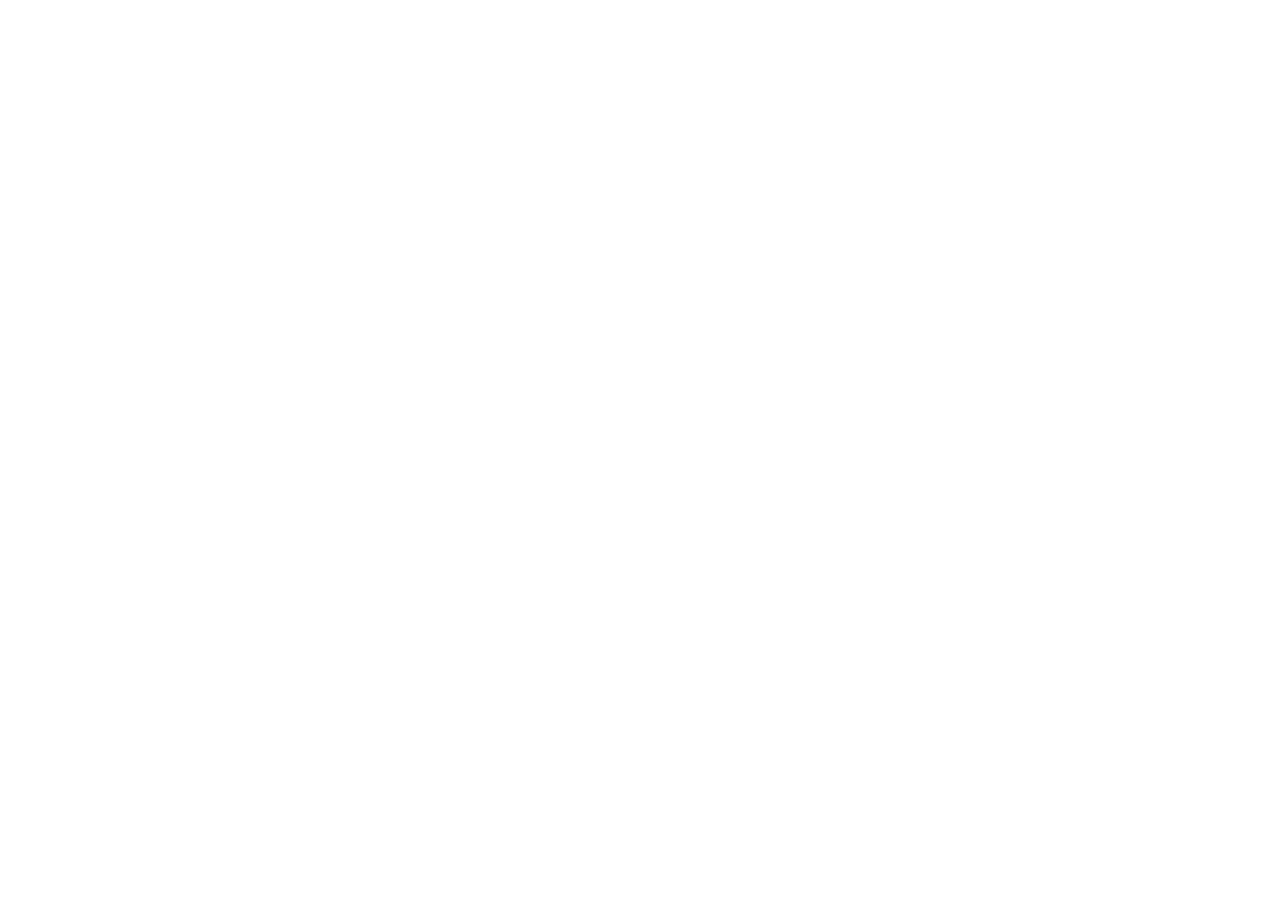
==== index.html @ 241d7fac "version 3" ====
<!DOCTYPE html>
<html lang="es">
<head>
    <meta charset="UTF-8">
    <meta name="viewport" content="width=device-width, initial-scale=1.0">
    <title>PreEntrega 3 Perez Nicolas</title>
</head>
<body>
    
</body>
</html>
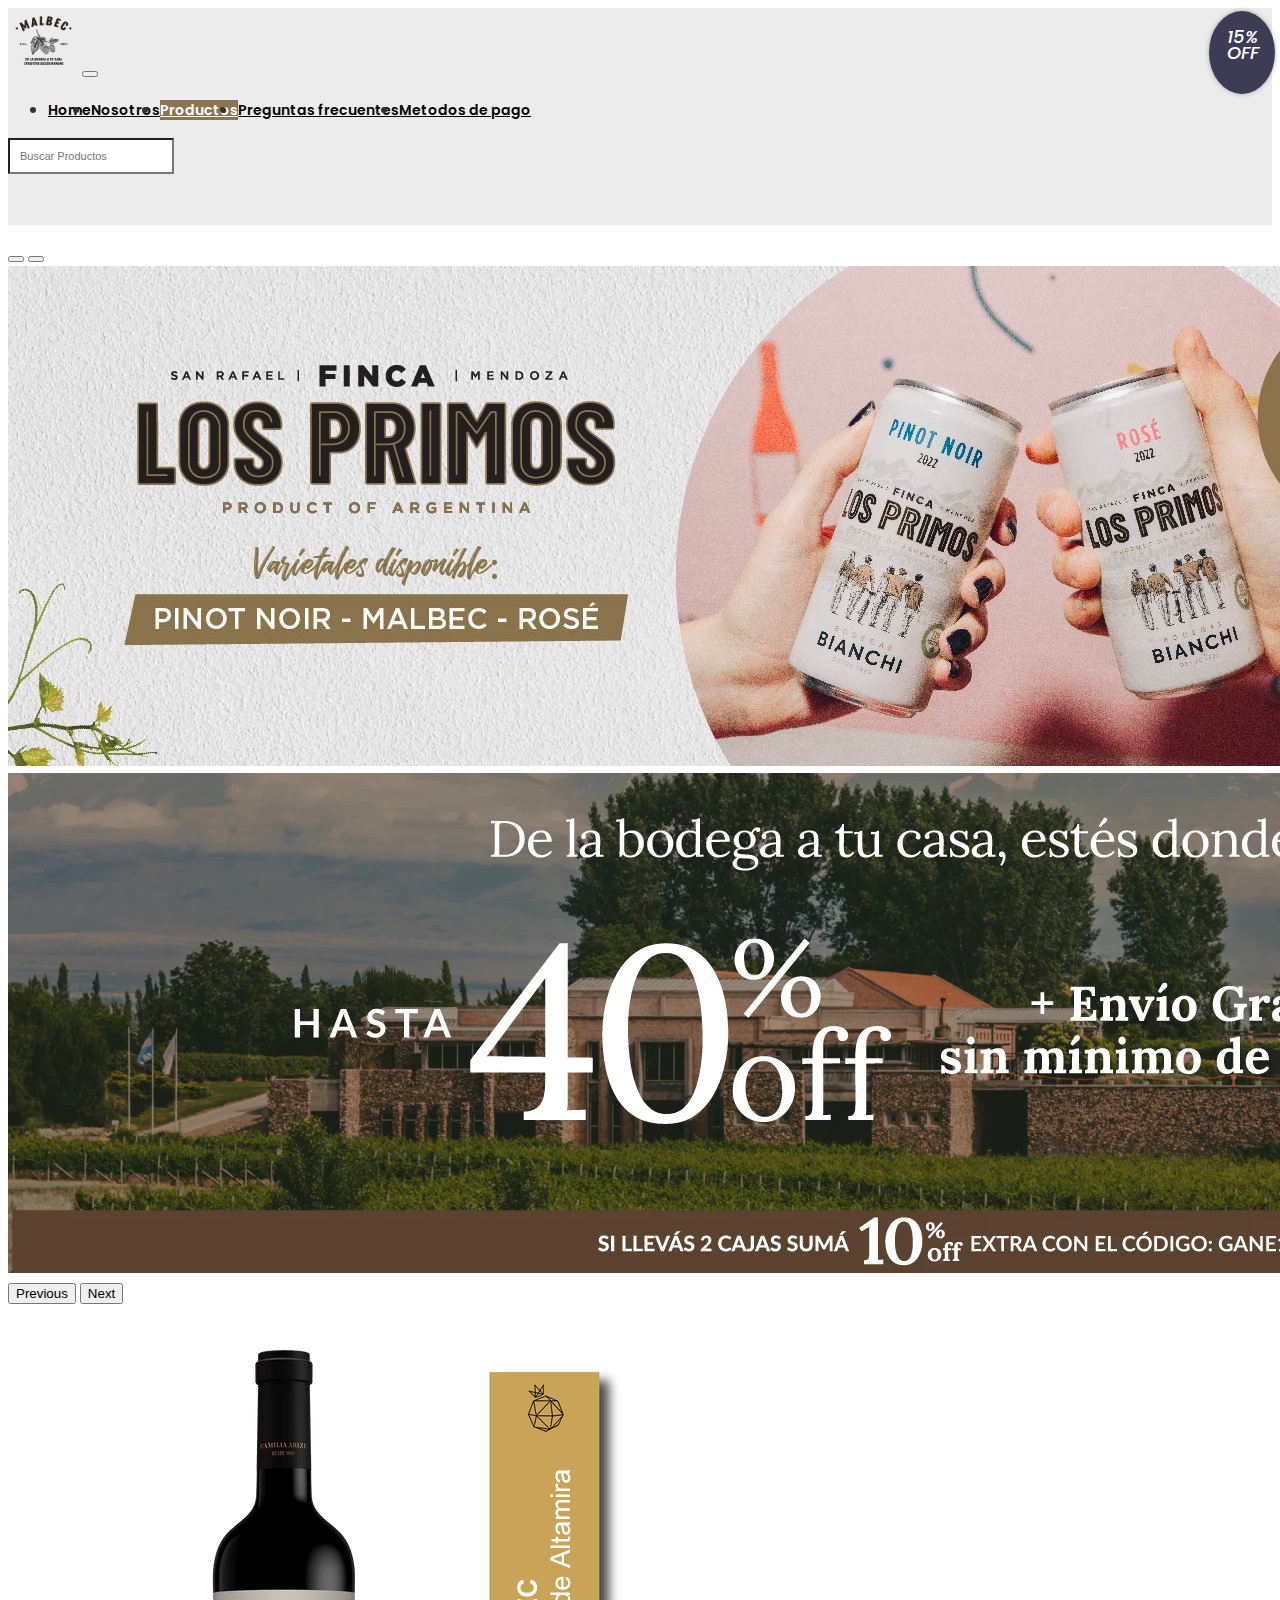
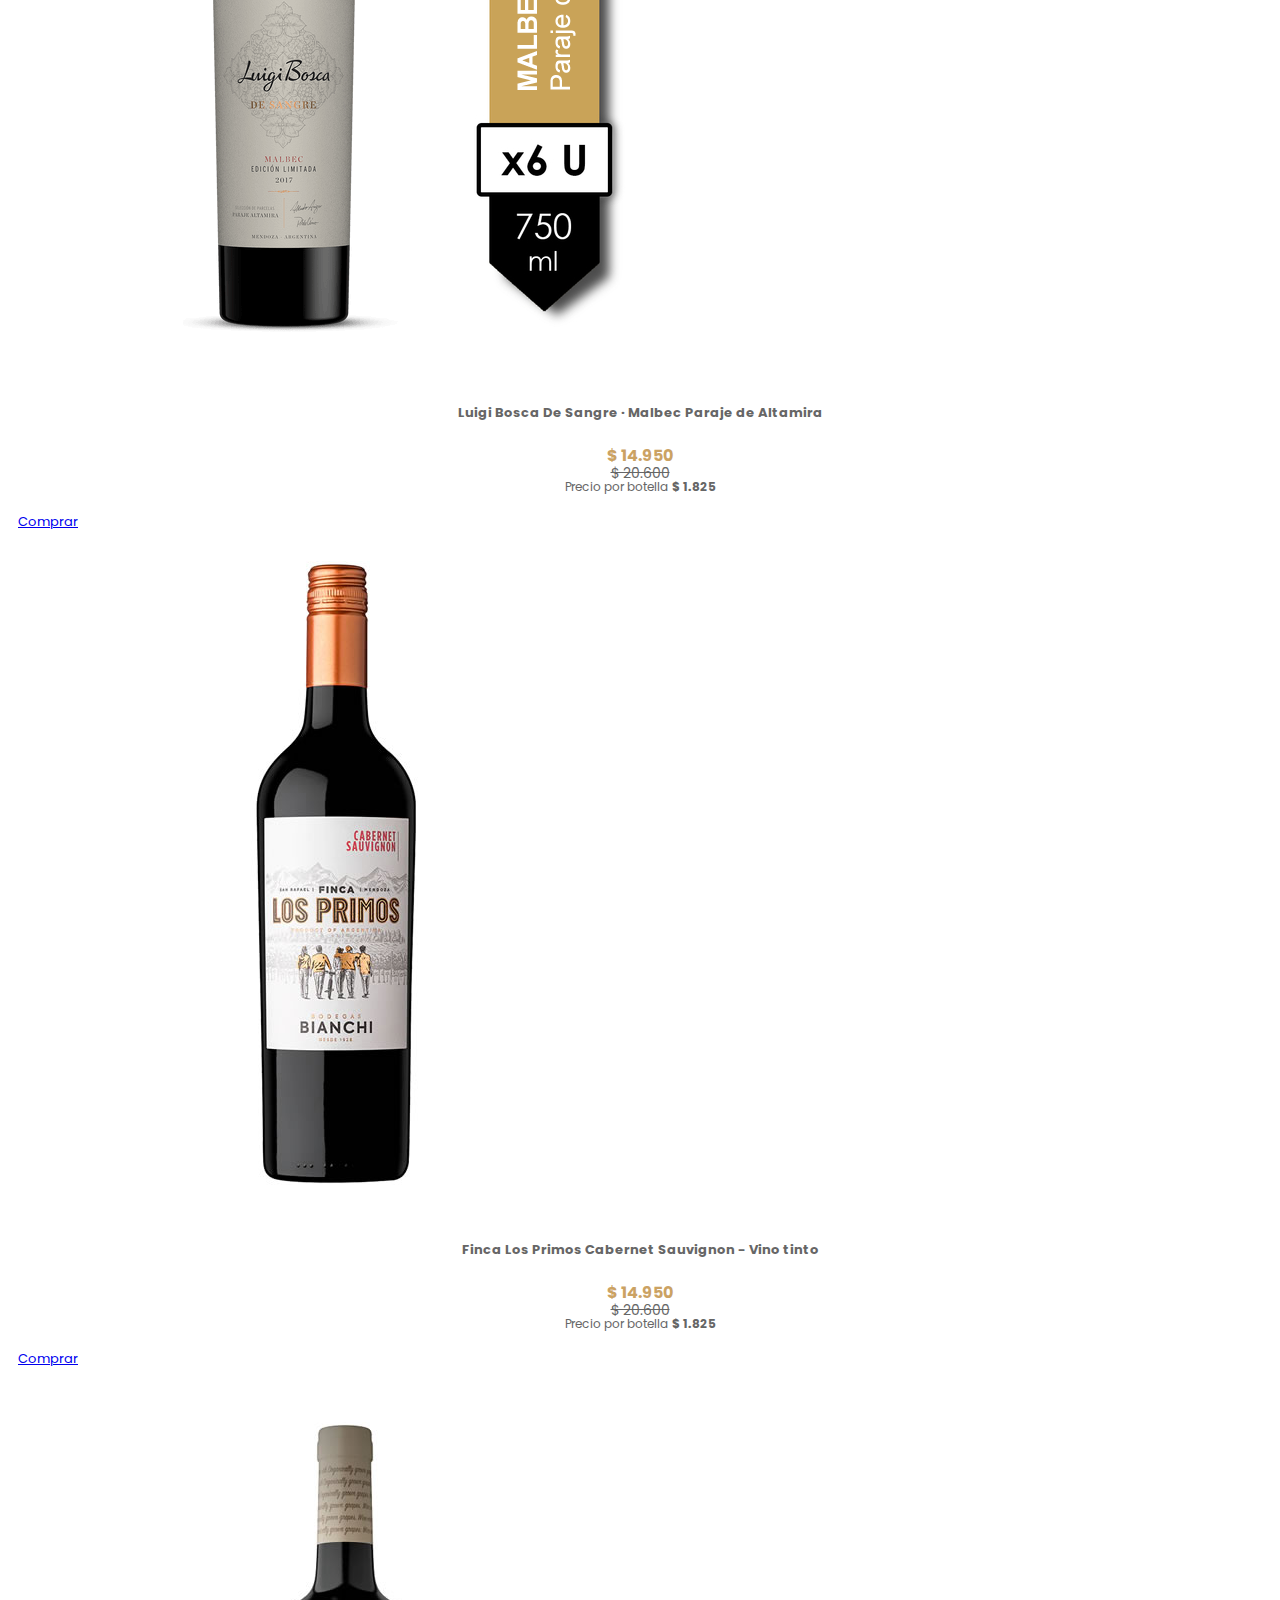
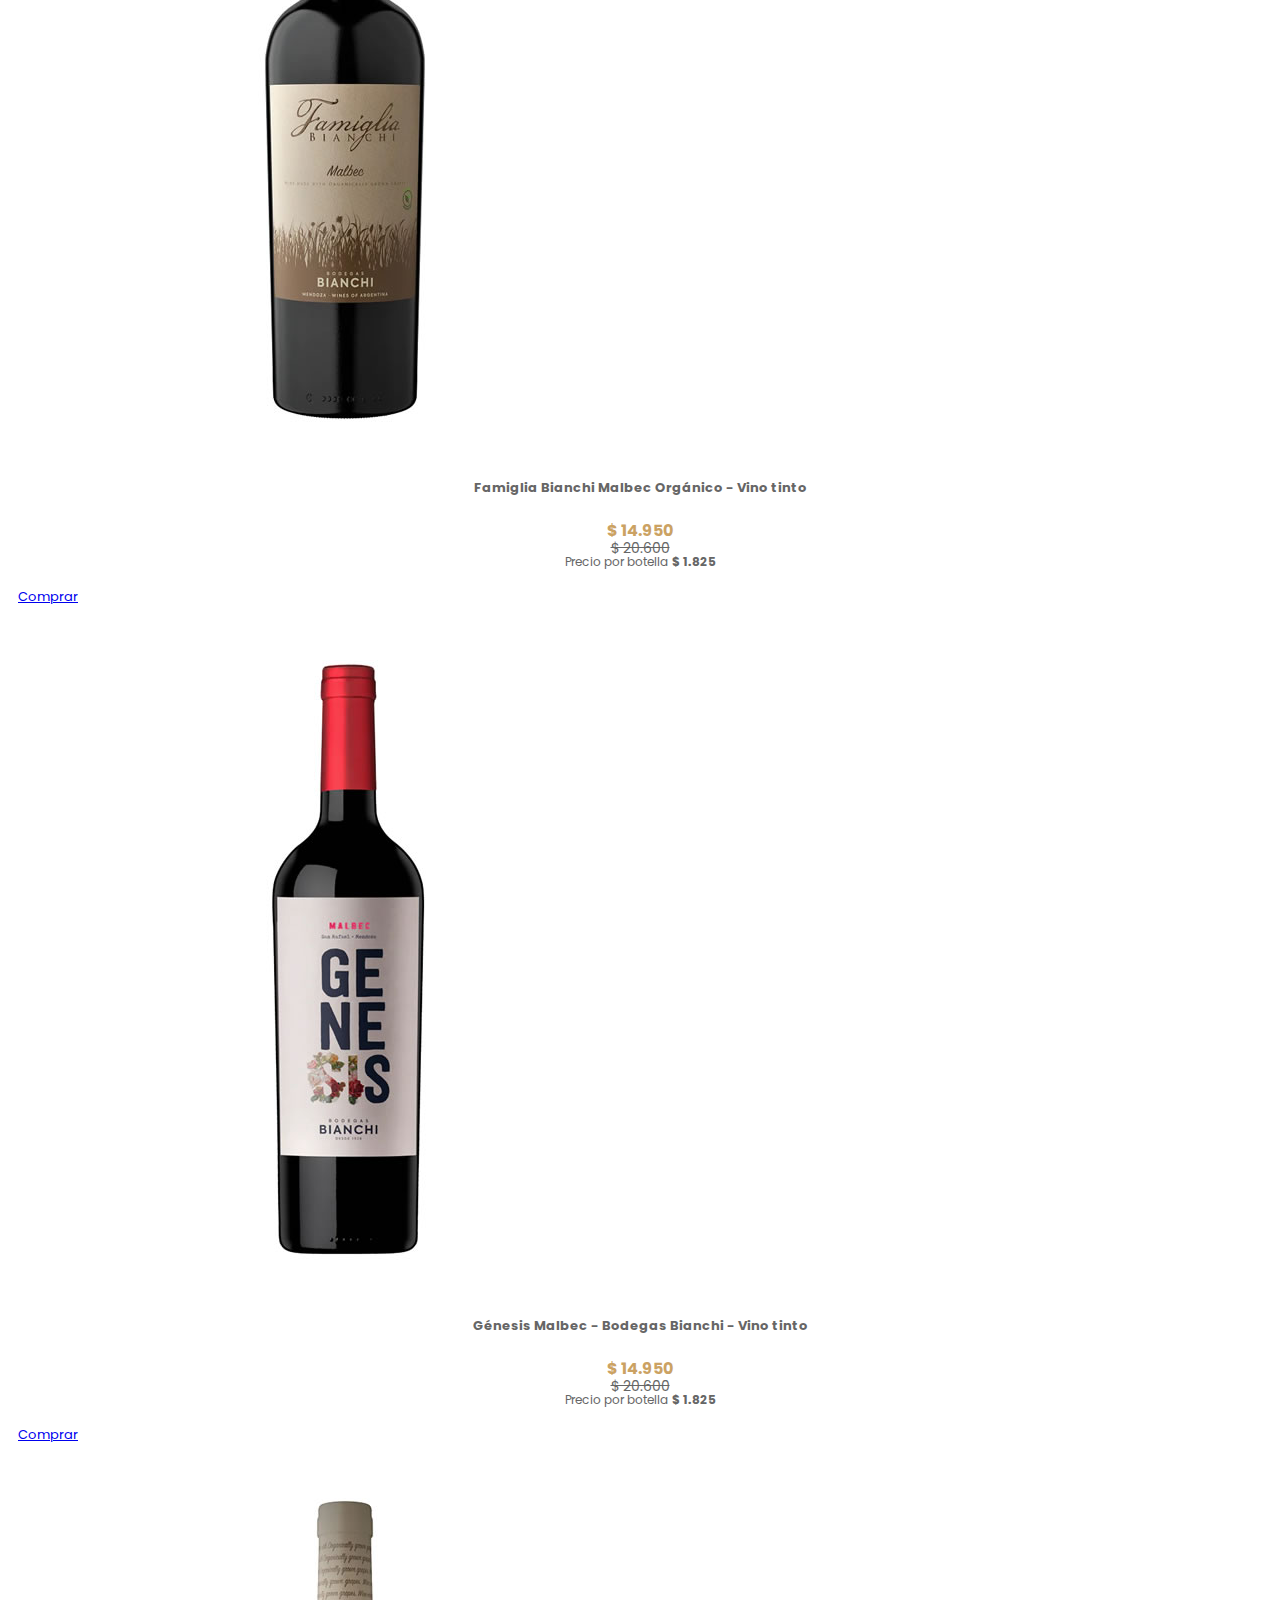
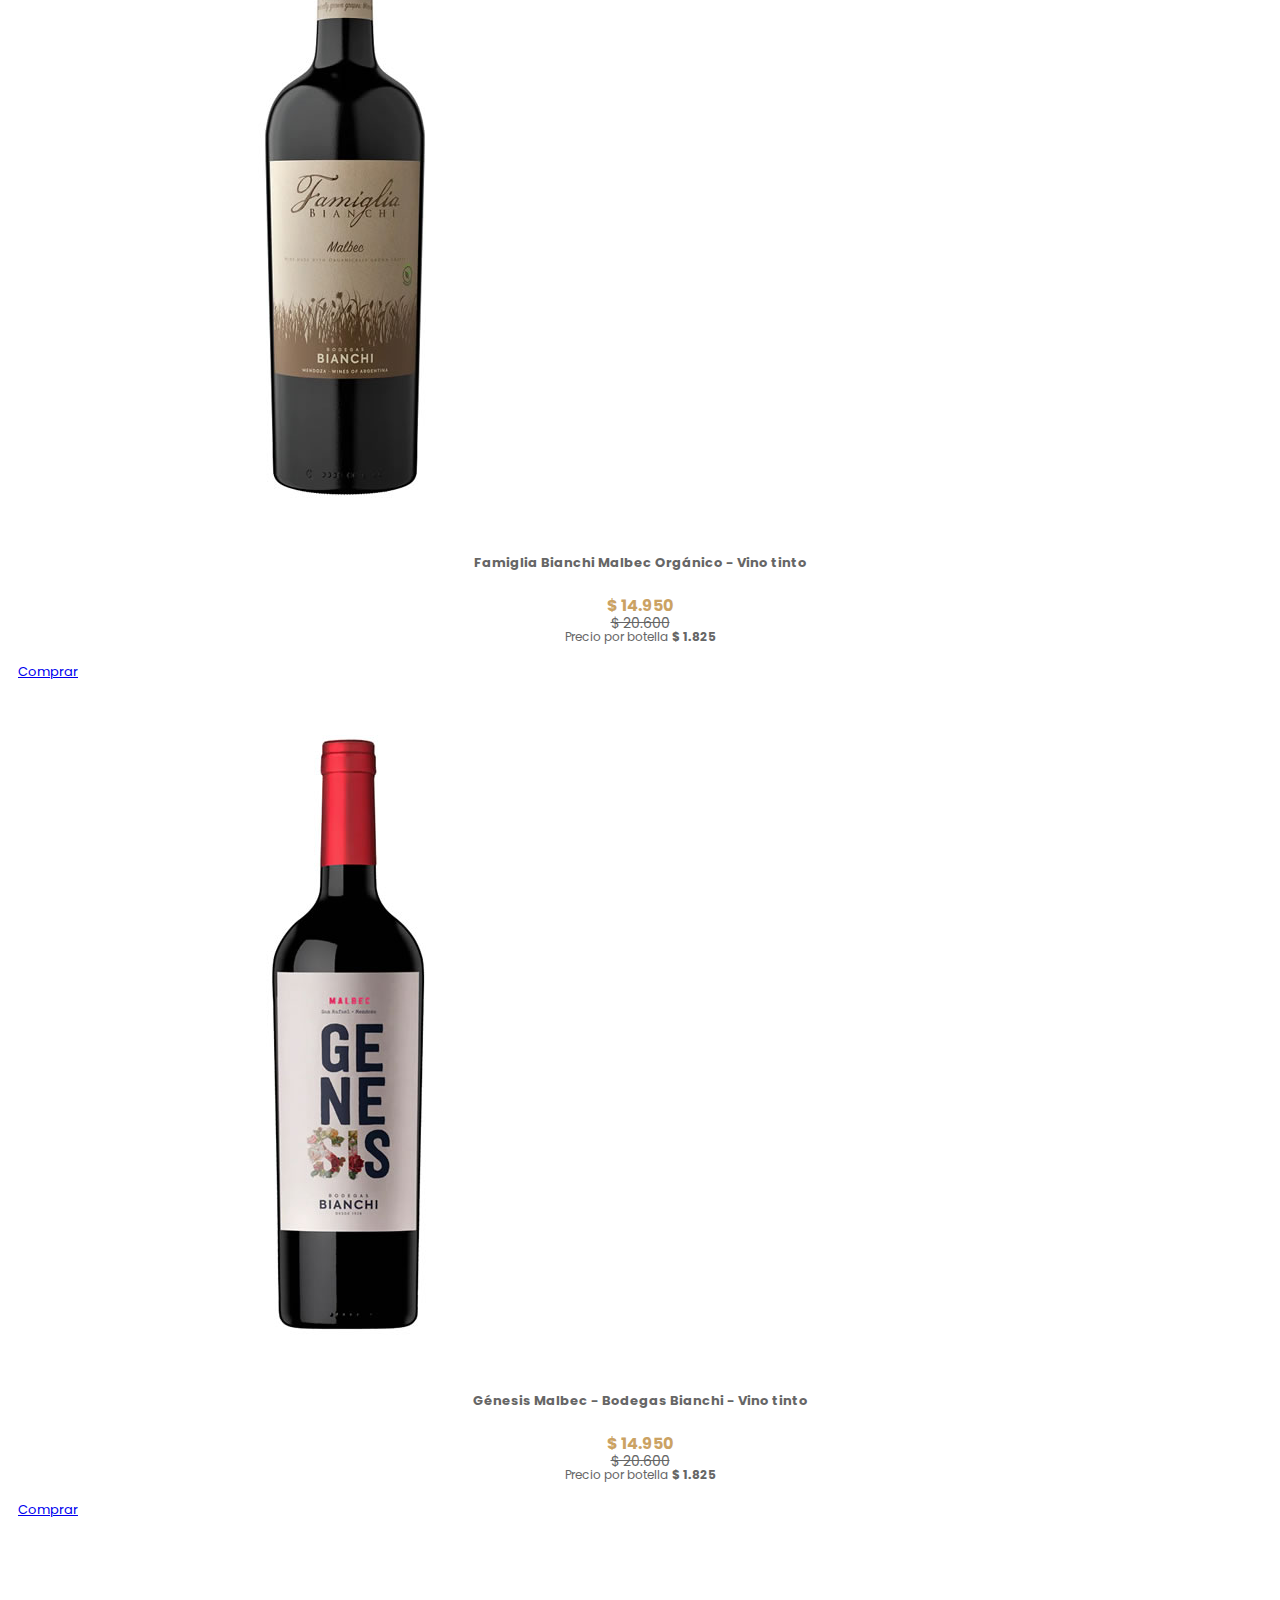
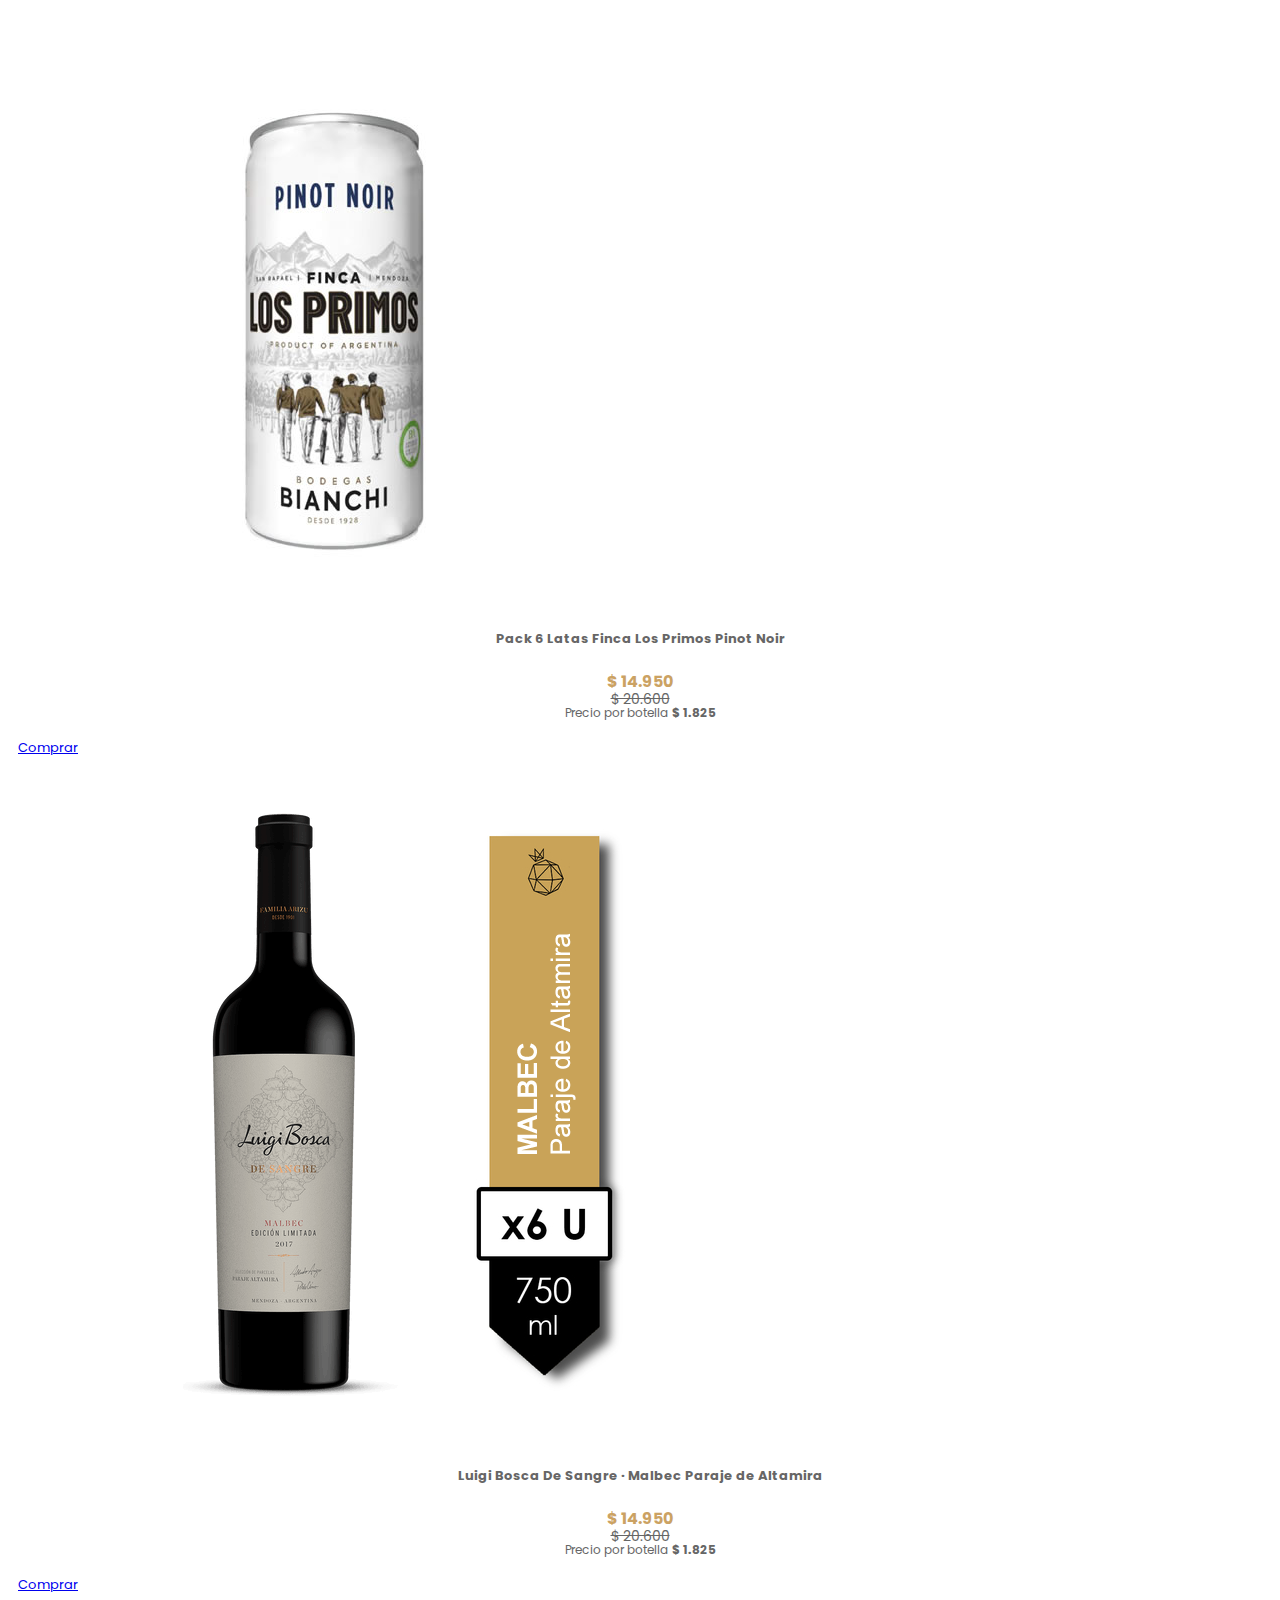
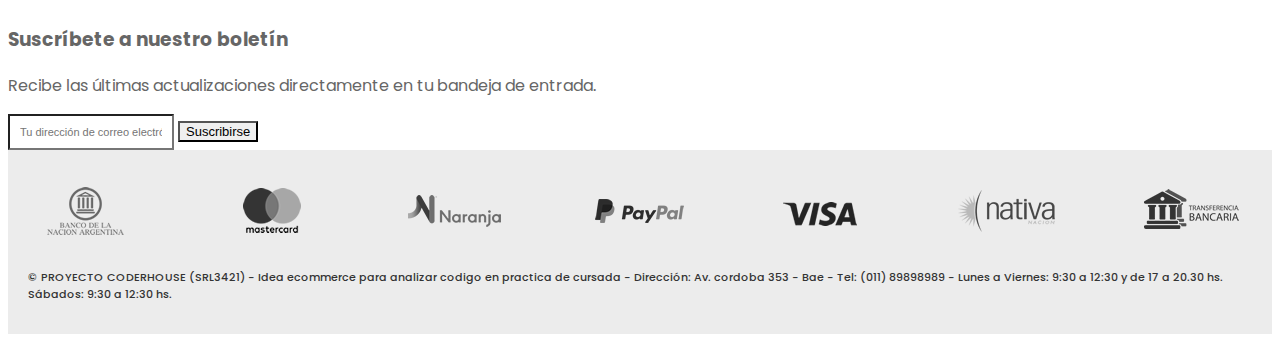
==== commit 380ff03a: "Mejoras en home y single producto" ====
--- a/index.html
+++ b/index.html
@@ -3,9 +3,258 @@
 <head>
     <meta charset="UTF-8">
     <meta name="viewport" content="width=device-width, initial-scale=1.0">
-    <title>PreEntrega 3 Perez Nicolas</title>
+    <title>Malbec - Tienda Online de vinos en la Patagonia</title>
+    <link href="https://cdn.jsdelivr.net/npm/bootstrap@5.3.2/dist/css/bootstrap.min.css" rel="stylesheet" integrity="sha384-T3c6CoIi6uLrA9TneNEoa7RxnatzjcDSCmG1MXxSR1GAsXEV/Dwwykc2MPK8M2HN" crossorigin="anonymous">
+    <link rel="stylesheet" href="style.css">
+    <link rel="stylesheet" href="https://cdnjs.cloudflare.com/ajax/libs/font-awesome/6.4.2/css/all.min.css" integrity="sha512-z3gLpd7yknf1YoNbCzqRKc4qyor8gaKU1qmn+CShxbuBusANI9QpRohGBreCFkKxLhei6S9CQXFEbbKuqLg0DA==" crossorigin="anonymous" referrerpolicy="no-referrer">
 </head>
 <body>
     
+<header>
+      <div class="container">
+        <nav class="navbar navbar-expand-lg bg-body-tertiary" aria-label="Eleventh navbar example">
+          <div class="container-fluid">
+            <a class="navbar-brand" href="index.html"><img src="img/logo_malbec.png" width="70" alt=""></a>
+            <button class="navbar-toggler" type="button" data-bs-toggle="collapse" data-bs-target="#navbarsExample09" aria-controls="navbarsExample09" aria-expanded="false" aria-label="Toggle navigation">
+              <span class="navbar-toggler-icon"></span>
+            </button>
+    
+            <div class="collapse navbar-collapse" id="navbarsExample09">
+              <ul class="navbar-nav me-auto mb-2 mb-lg-0">
+                <li class="nav-item"><a href="#" class="nav-link">Home</a></li>
+                <li class="nav-item"><a href="#" class="nav-link">Nosotros</a></li>
+                <li class="nav-item"><a href="producto.html" class="nav-link">Productos</a></li>
+                <li class="nav-item"><a href="#" class="nav-link">Preguntas frecuentes</a></li>
+                <li class="nav-item"><a href="#" class="nav-link">Metodos de pago</a></li>
+  </ul>
+              <form role="search">
+              <input class="form-control" type="Buscar Productos" placeholder="Buscar Productos" aria-label="Buscar Productos">
+              </form>
+              <ul class="carrito">
+              <li>
+              <a href="#">  <i class="fa-solid fa-cart-shopping"></i> </a>
+              </li>
+            </ul>
+            </div>
+          </div>
+        </nav></div>
+      </header>
+        <div id="carouselExampleIndicators" class="carousel slide">
+          <div class="carousel-indicators">
+            <button type="button" data-bs-target="#carouselExampleIndicators" data-bs-slide-to="0" class="active" aria-current="true" aria-label="Slide 1"></button>
+            <button type="button" data-bs-target="#carouselExampleIndicators" data-bs-slide-to="1" aria-label="Slide 2"></button>
+         </div>
+          <div class="carousel-inner">
+            <div class="carousel-item active">
+              <img src="img/banner-07_1920x.jpeg" class="d-block w-100" alt="...">
+            </div>
+            <div class="carousel-item">
+              <img src="img/1900X500_90_1920x.webp" class="d-block w-100" alt="...">
+            </div>
+          </div>
+          <button class="carousel-control-prev" type="button" data-bs-target="#carouselExampleIndicators" data-bs-slide="prev">
+            <span class="carousel-control-prev-icon" aria-hidden="true"></span>
+            <span class="visually-hidden">Previous</span>
+          </button>
+          <button class="carousel-control-next" type="button" data-bs-target="#carouselExampleIndicators" data-bs-slide="next">
+            <span class="carousel-control-next-icon" aria-hidden="true"></span>
+            <span class="visually-hidden">Next</span>
+          </button>
+        </div>
+<div class="container mt-4">
+    <div class="row">
+        <div class="card col-lg-3 col-md-6">
+        <img src="img/vino.png" class="card-img-top" alt="...">
+        <div class="card-body">
+          <h5 class="card-title">Luigi Bosca De Sangre · Malbec Paraje de Altamira
+        </h5>
+        <div class="precios_producto">
+           <div class="precio_nuevo">$ 14.950</div>
+               <div class="precio_viejo">$ 20.600</div>
+               <div class="precio_unitario">Precio por botella 
+               <strong>$ 1.825</strong>
+             </div>
+        </div>
+           <div class="d-grid gap-2">
+            <a href="producto.html" class="btn btn-dark" type="button">Comprar</a>
+          
+          </div>
+        </div>
+      </div>
+      <div class="card col-lg-3 col-md-6">
+        <img src="img/losprimos.jpg" class="card-img-top" alt="...">
+        <span class="oferta">
+ 15% Off</span>
+        <div class="card-body">
+          <h5 class="card-title">Finca Los Primos Cabernet Sauvignon -  Vino tinto
+        </h5>
+        <div class="precios_producto">
+           <div class="precio_nuevo">$ 14.950</div>
+               <div class="precio_viejo">$ 20.600</div>
+               <div class="precio_unitario">Precio por botella 
+               <strong>$ 1.825</strong>
+             </div>
+        </div>
+           <div class="d-grid gap-2">
+            <a href="producto.html" class="btn btn-dark" type="button">Comprar</a>
+          
+          </div>
+        </div>
+      </div>
+      <div class="card col-lg-3 col-md-6">
+        <img src="img/famiglia.jpg" class="card-img-top" alt="...">
+        <div class="card-body">
+          <h5 class="card-title">Famiglia Bianchi Malbec Orgánico -  Vino tinto
+        </h5>
+        <div class="precios_producto">
+           <div class="precio_nuevo">$ 14.950</div>
+               <div class="precio_viejo">$ 20.600</div>
+               <div class="precio_unitario">Precio por botella 
+               <strong>$ 1.825</strong>
+             </div>
+        </div>
+           <div class="d-grid gap-2">
+            <a href="producto.html" class="btn btn-dark" type="button">Comprar</a>
+          
+          </div>
+        </div>
+      </div>
+      <div class="card col-lg-3 col-md-6">
+        <img src="img/genesis.jpg" class="card-img-top" alt="...">
+        <div class="card-body">
+          <h5 class="card-title">Génesis Malbec - Bodegas Bianchi - Vino tinto
+        </h5>
+        <div class="precios_producto">
+           <div class="precio_nuevo">$ 14.950</div>
+               <div class="precio_viejo">$ 20.600</div>
+               <div class="precio_unitario">Precio por botella 
+               <strong>$ 1.825</strong>
+             </div>
+        </div>
+           <div class="d-grid gap-2">
+            <a href="producto.html" class="btn btn-dark" type="button">Comprar</a>
+          
+          </div>
+        </div>
+      </div>
+      <div class="card col-lg-3 col-md-6">
+        <img src="img/famiglia.jpg" class="card-img-top" alt="...">
+        <div class="card-body">
+          <h5 class="card-title">Famiglia Bianchi Malbec Orgánico -  Vino tinto
+        </h5>
+        <div class="precios_producto">
+           <div class="precio_nuevo">$ 14.950</div>
+               <div class="precio_viejo">$ 20.600</div>
+               <div class="precio_unitario">Precio por botella 
+               <strong>$ 1.825</strong>
+             </div>
+        </div>
+           <div class="d-grid gap-2">
+            <a href="producto.html" class="btn btn-dark" type="button">Comprar</a>
+          
+          </div>
+        </div>
+      </div>
+      <div class="card col-lg-3 col-md-6">
+        <img src="img/genesis.jpg" class="card-img-top" alt="...">
+        <div class="card-body">
+          <h5 class="card-title">Génesis Malbec - Bodegas Bianchi - Vino tinto
+        </h5>
+        <div class="precios_producto">
+           <div class="precio_nuevo">$ 14.950</div>
+               <div class="precio_viejo">$ 20.600</div>
+               <div class="precio_unitario">Precio por botella 
+               <strong>$ 1.825</strong>
+             </div>
+        </div>
+           <div class="d-grid gap-2">
+            <a href="producto.html" class="btn btn-dark" type="button">Comprar</a>
+          
+          </div>
+        </div>
+      </div>
+      <div class="card col-lg-3 col-md-6">
+        <img src="img/latas.jpg" class="card-img-top" alt="...">
+        <div class="card-body">
+          <h5 class="card-title">Pack 6 Latas Finca Los Primos Pinot Noir
+        </h5>
+        <div class="precios_producto">
+           <div class="precio_nuevo">$ 14.950</div>
+               <div class="precio_viejo">$ 20.600</div>
+               <div class="precio_unitario">Precio por botella 
+               <strong>$ 1.825</strong>
+             </div>
+        </div>
+           <div class="d-grid gap-2">
+            <a href="producto.html" class="btn btn-dark" type="button">Comprar</a>
+          
+          </div>
+        </div>
+      </div>
+      <div class="card col-lg-3 col-md-6">
+        <img src="img/vino.png" class="card-img-top" alt="...">
+        <div class="card-body">
+          <h5 class="card-title">Luigi Bosca De Sangre · Malbec Paraje de Altamira
+        </h5>
+        <div class="precios_producto">
+           <div class="precio_nuevo">$ 14.950</div>
+               <div class="precio_viejo">$ 20.600</div>
+               <div class="precio_unitario">Precio por botella 
+               <strong>$ 1.825</strong>
+             </div>
+        </div>
+           <div class="d-grid gap-2">
+            <a href="producto.html" class="btn btn-dark" type="button">Comprar</a>
+          
+          </div>
+        </div>
+      </div>
+    
+      
+ 
+</div>
+</div> 
+<div class="container-fluid p-5 newsletter">
+    <div class="row">
+      <div class="col-12">
+        <h3>Suscríbete a nuestro boletín</h3>
+        <p>Recibe las últimas actualizaciones directamente en tu bandeja de entrada.</p>
+        <form action="#" method="post" class="subscribe-form">
+          <div class="input-group mb-3">
+            <input type="email" class="form-control" placeholder="Tu dirección de correo electrónico" aria-label="Tu dirección de correo electrónico" aria-describedby="subscribe-btn">
+            <button class="btn btn-primary" type="button" id="subscribe-btn">Suscribirse</button>
+          </div>
+        </form>
+      </div>
+    </div>
+  </div>
+  
+<footer class="mt-0">
+  <div class="container">
+ <div class="row">
+            <div class="col-md-6">
+                <div class="footer_logos">
+                   <li><a href="#"> <img src="img/l-nacion.png" width="100%"></a></li>
+                   <li><a href="#"> <img src="img/l-master.png" width="100%"></a></li>
+                   <li><a href="#"> <img src="img/l-naranja.png" width="100%"></a></li>
+                   <li><a href="#"> <img src="img/l-paypal.png" width="100%"></a></li>
+                   <li><a href="#"> <img src="img/l-visa.png" width="100%"></a></li>
+                   <li><a href="#"> <img src="img/l-nativa.png" width="100%"></a></li>
+                   <li><a href="#"> <img src="img/l-vbancopng.png" width="100%"></a></li>
+              </div>
+          </div>
+            <div class="col-md-6 copyright">
+              <p class="pt-2">
+                 © PROYECTO CODERHOUSE (SRL3421) - Idea ecommerce para analizar codigo en practica de cursada - Dirección: Av. cordoba 353 - Bae - Tel: (011) 89898989 -  Lunes a Viernes: 9:30 a 12:30 y de 17 a 20.30 hs.  Sábados: 9:30 a 12:30 hs.
+              </p>
+
+            </div>
+        </div>
+     
+</div>
+
+</footer>    
 </body>
+<script src="https://cdn.jsdelivr.net/npm/bootstrap@5.3.2/dist/js/bootstrap.bundle.min.js" integrity="sha384-C6RzsynM9kWDrMNeT87bh95OGNyZPhcTNXj1NW7RuBCsyN/o0jlpcV8Qyq46cDfL" crossorigin="anonymous"></script>
+
 </html>--- a/style.css
+++ b/style.css
@@ -0,0 +1,191 @@
+@import url("https://fonts.googleapis.com/css2?family=Poppins:wght@100;300;400;500;600;700;800;900&display=swap");
+body {
+  font-family: "Poppins", verdana, sans-serif;
+  color: #666;
+}
+
+header {
+  background-color: #ececec;
+  color: #333333;
+}
+
+.bg-body-tertiary {
+  background: #ececec !important;
+}
+
+.nav-link, .nav-link li a {
+  color: #000;
+  font-weight: 600;
+  font-size: 14px;
+}
+
+.navbar-nav li:nth-child(3n) a {
+  color: #fff !important;
+  background: #8c7352;
+}
+
+.navbar-nav {
+  display: flex;
+}
+
+header .carrito {
+  list-style: none;
+  padding: 25px 5px 10px 17px;
+}
+
+header .carrito a {
+  color: #8c7352;
+}
+
+.card {
+  border: 0;
+  padding: 10px;
+}
+
+.card-title {
+  font-size: 13px;
+  line-height: 17px;
+  margin-bottom: 15px;
+  padding: 10px;
+  text-align: center;
+}
+
+.precios_producto {
+  display: flex;
+  flex-direction: column;
+  justify-content: center;
+  text-align: center;
+  margin-bottom: 15px;
+  height: 2.9375rem;
+}
+
+.precio_nuevo {
+  font-size: 1rem;
+  font-family: "Poppins", verdana, sans-serif;
+  line-height: 1.1875rem;
+  font-weight: 700;
+  width: 100%;
+  color: #cba263;
+  text-align: center;
+}
+
+.precio_viejo {
+  text-decoration: line-through;
+  font-size: 0.875rem;
+  line-height: 1rem;
+}
+
+.precio_unitario {
+  font-size: 0.75rem;
+  font-family: "Poppins", verdana, sans-serif;
+  line-height: 0.75rem;
+  width: 100%;
+  text-align: center;
+}
+
+.precio_unitario strong {
+  font-weight: 700;
+  font-family: "Poppins", verdana, sans-serif;
+  line-height: 0;
+}
+
+.single-producto .precio_nuevo,
+.single-producto .precio_viejo,
+.single-producto .precio_unitario {
+  text-align: left;
+}
+
+.single-producto p {
+  font-size: 13px;
+  margin-top: 30px;
+  color: #8c7352;
+}
+
+.single-producto .btn {
+  font-size: 14px;
+  padding: 15px;
+  font-weight: 700;
+}
+
+.single-producto .btn-warning {
+  background-color: #8c7352;
+  color: #ffffff;
+  border: 0;
+}
+
+.single-producto .precio_nuevo {
+  font-size: 25px;
+  line-height: 35px;
+  margin-top: 20px;
+}
+
+.btn {
+  border-radius: 0;
+  text-align: center;
+  font-size: 13px;
+}
+
+.costo-envio {
+  background-color: #ececec;
+  color: #333333;
+}
+
+.costo-envio .form-label {
+  font-size: 12px;
+  font-weight: 500;
+  padding-left: 5px;
+}
+
+.form-control {
+  border-radius: 0;
+  font-size: 11px;
+  padding: 10px;
+}
+
+span.oferta {
+  position: absolute;
+  top: 11px;
+  right: 3px;
+  height: 65px;
+  text-align: center;
+  width: 65px;
+  box-shadow: 0px 0px 5px rgba(0, 0, 0, 0.3);
+  border-radius: 50%;
+  display: inline-block;
+  text-transform: uppercase;
+  font-style: italic;
+  background: #3d3c54;
+  color: #FFFFFF;
+  padding: 18px 0px 0px 1px;
+  font-weight: 500;
+  line-height: 16px;
+  font-size: 18px;
+  margin-right: 2px;
+  font-family: "Poppins", sans-serif;
+}
+
+footer {
+  background-color: #ececec;
+  color: #333333;
+  font-size: 10px;
+  padding: 20px;
+}
+
+.footer_logos {
+  display: flex;
+  align-items: center;
+  justify-content: space-between;
+  height: auto;
+  list-style: none;
+}
+
+.footer_logos li {
+  padding: 10px;
+  filter: grayscale(100%);
+  -webkit-filter: grayscale(100%);
+}
+
+.copyright {
+  font-size: 11px;
+  font-weight: 500;
+} /*# sourceMappingURL=style.css.map */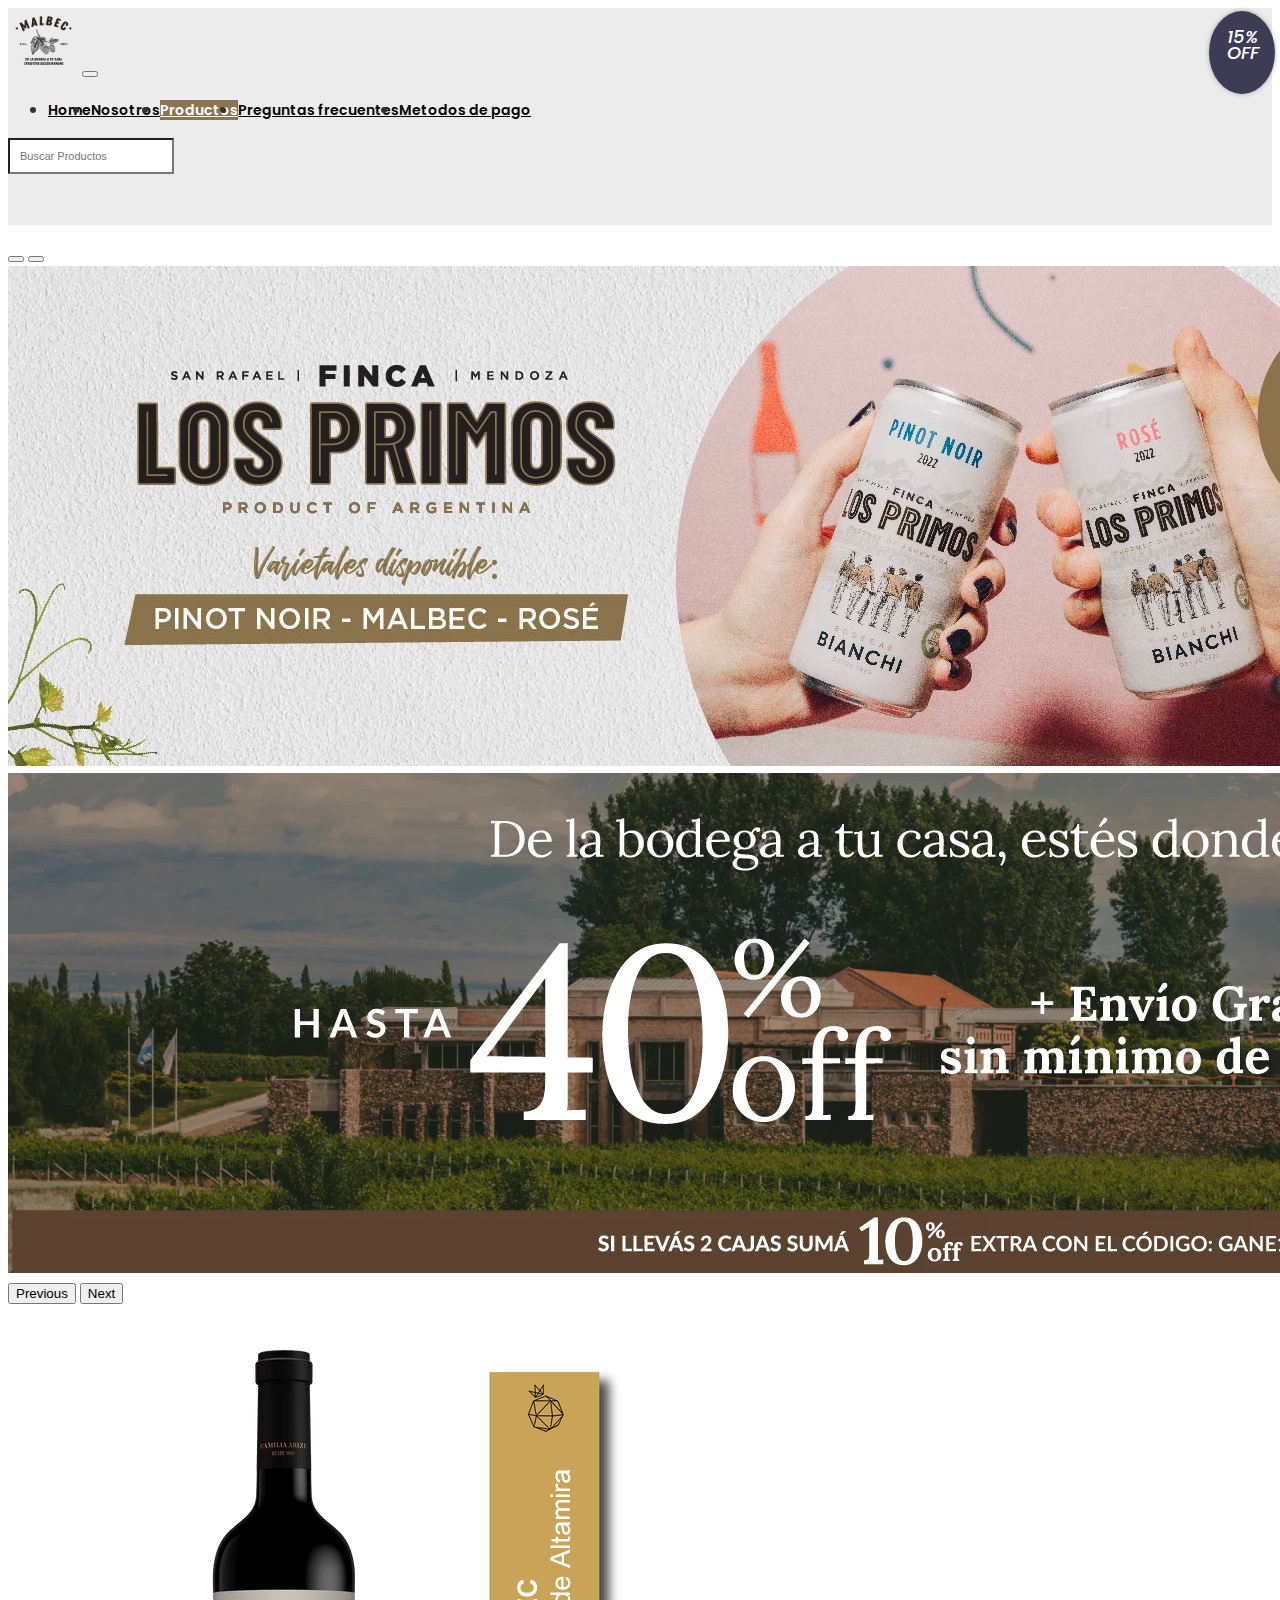
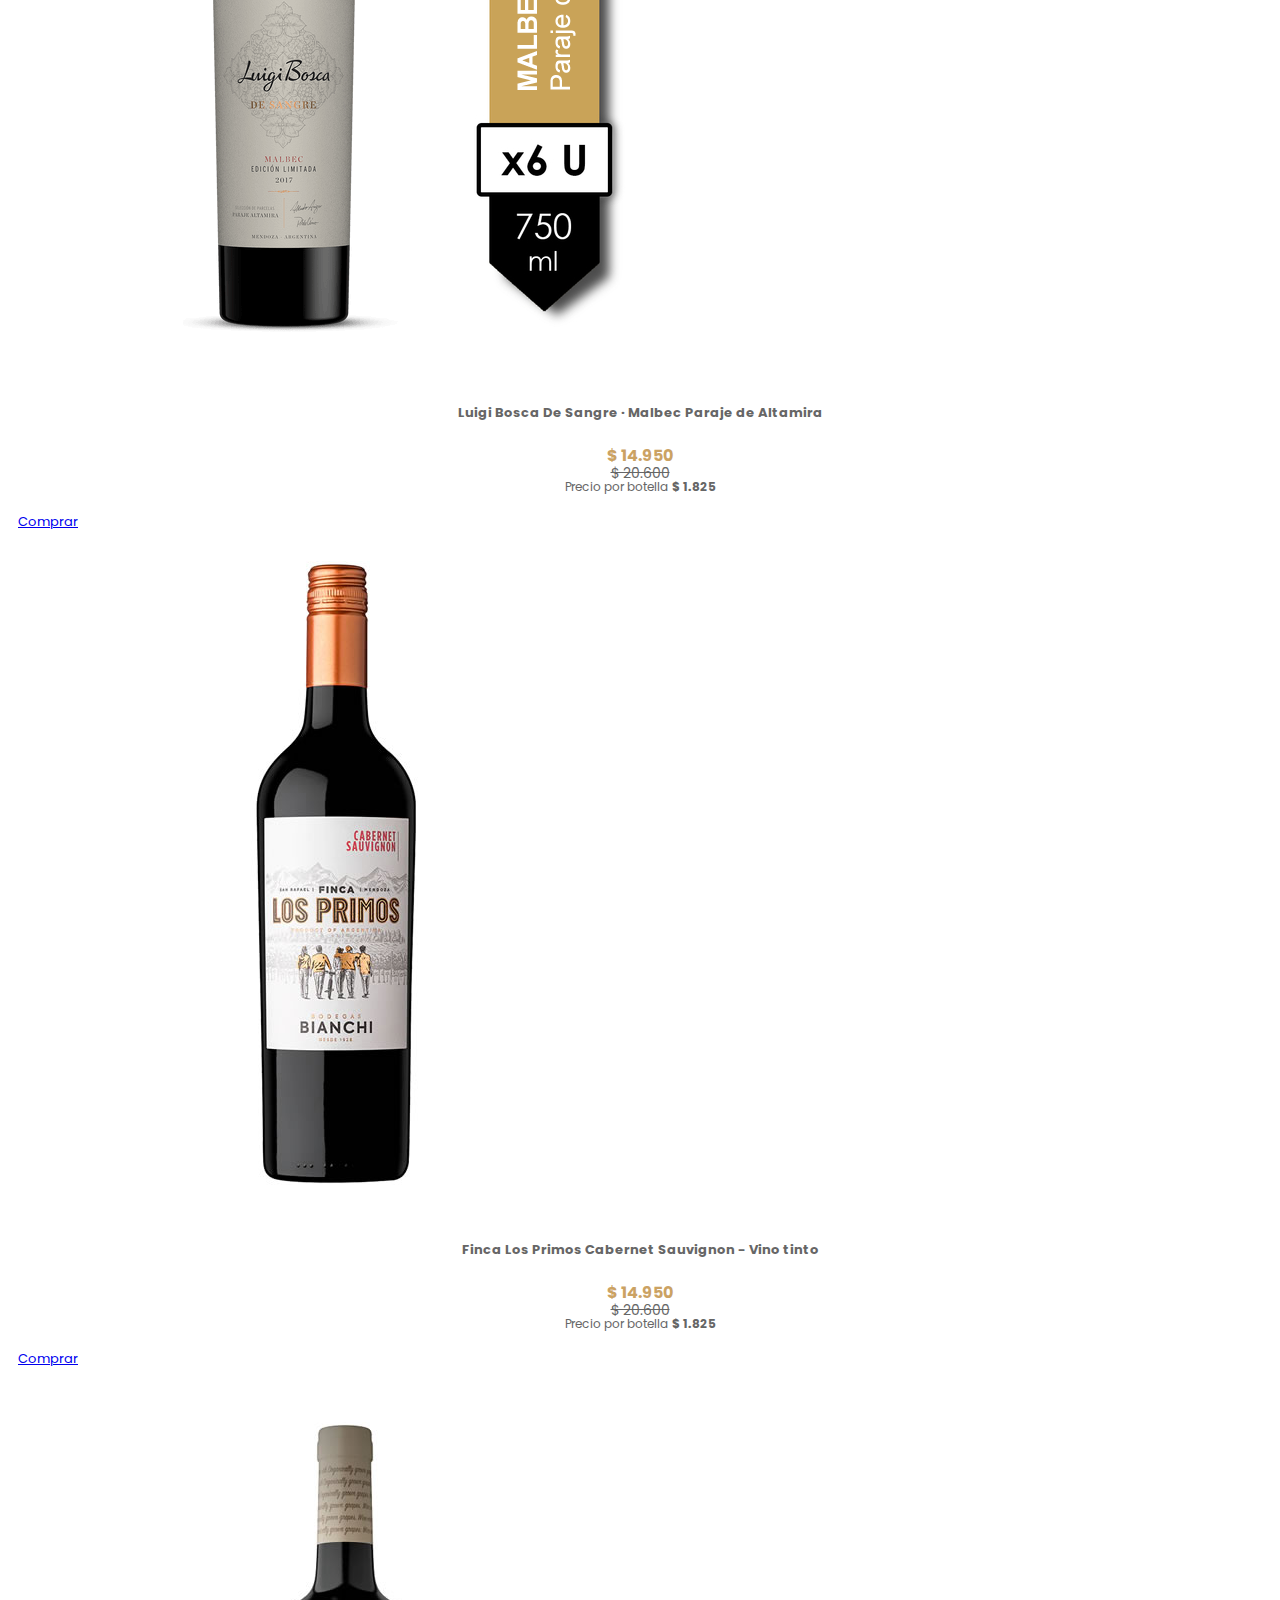
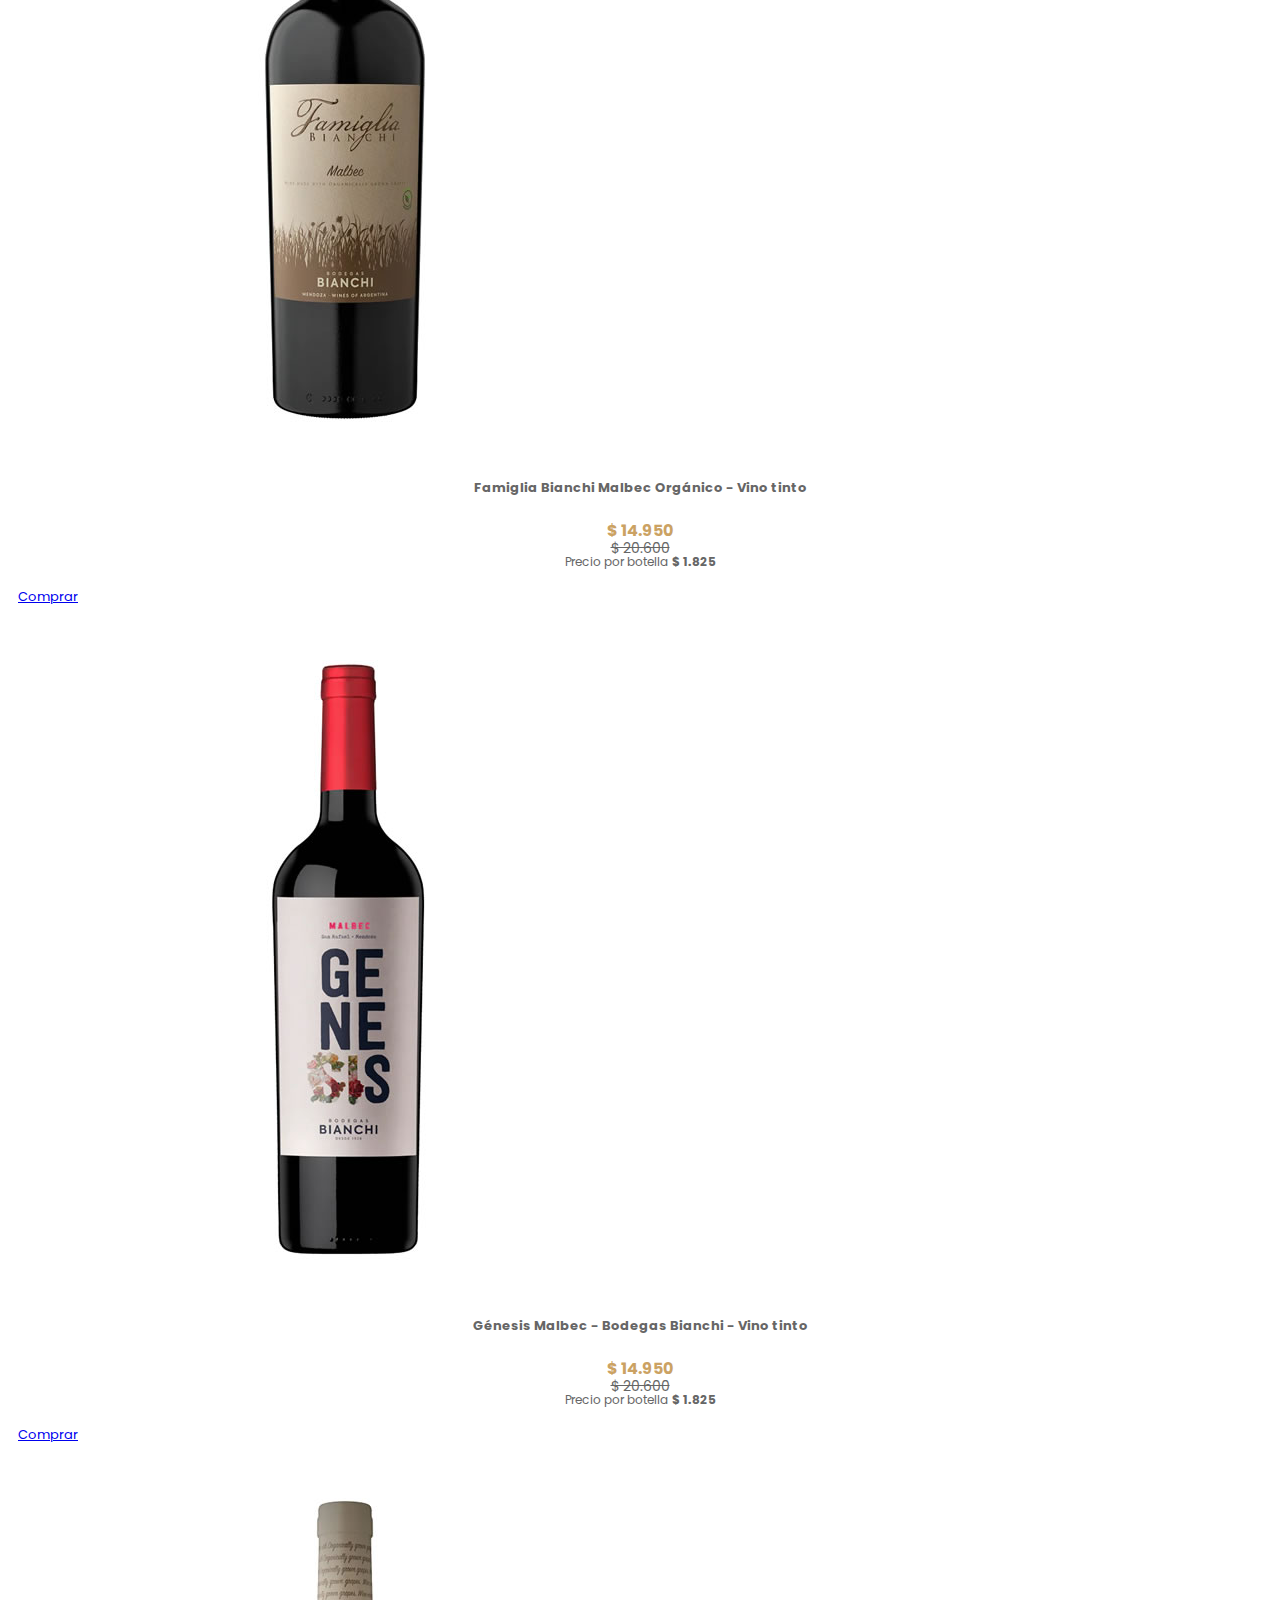
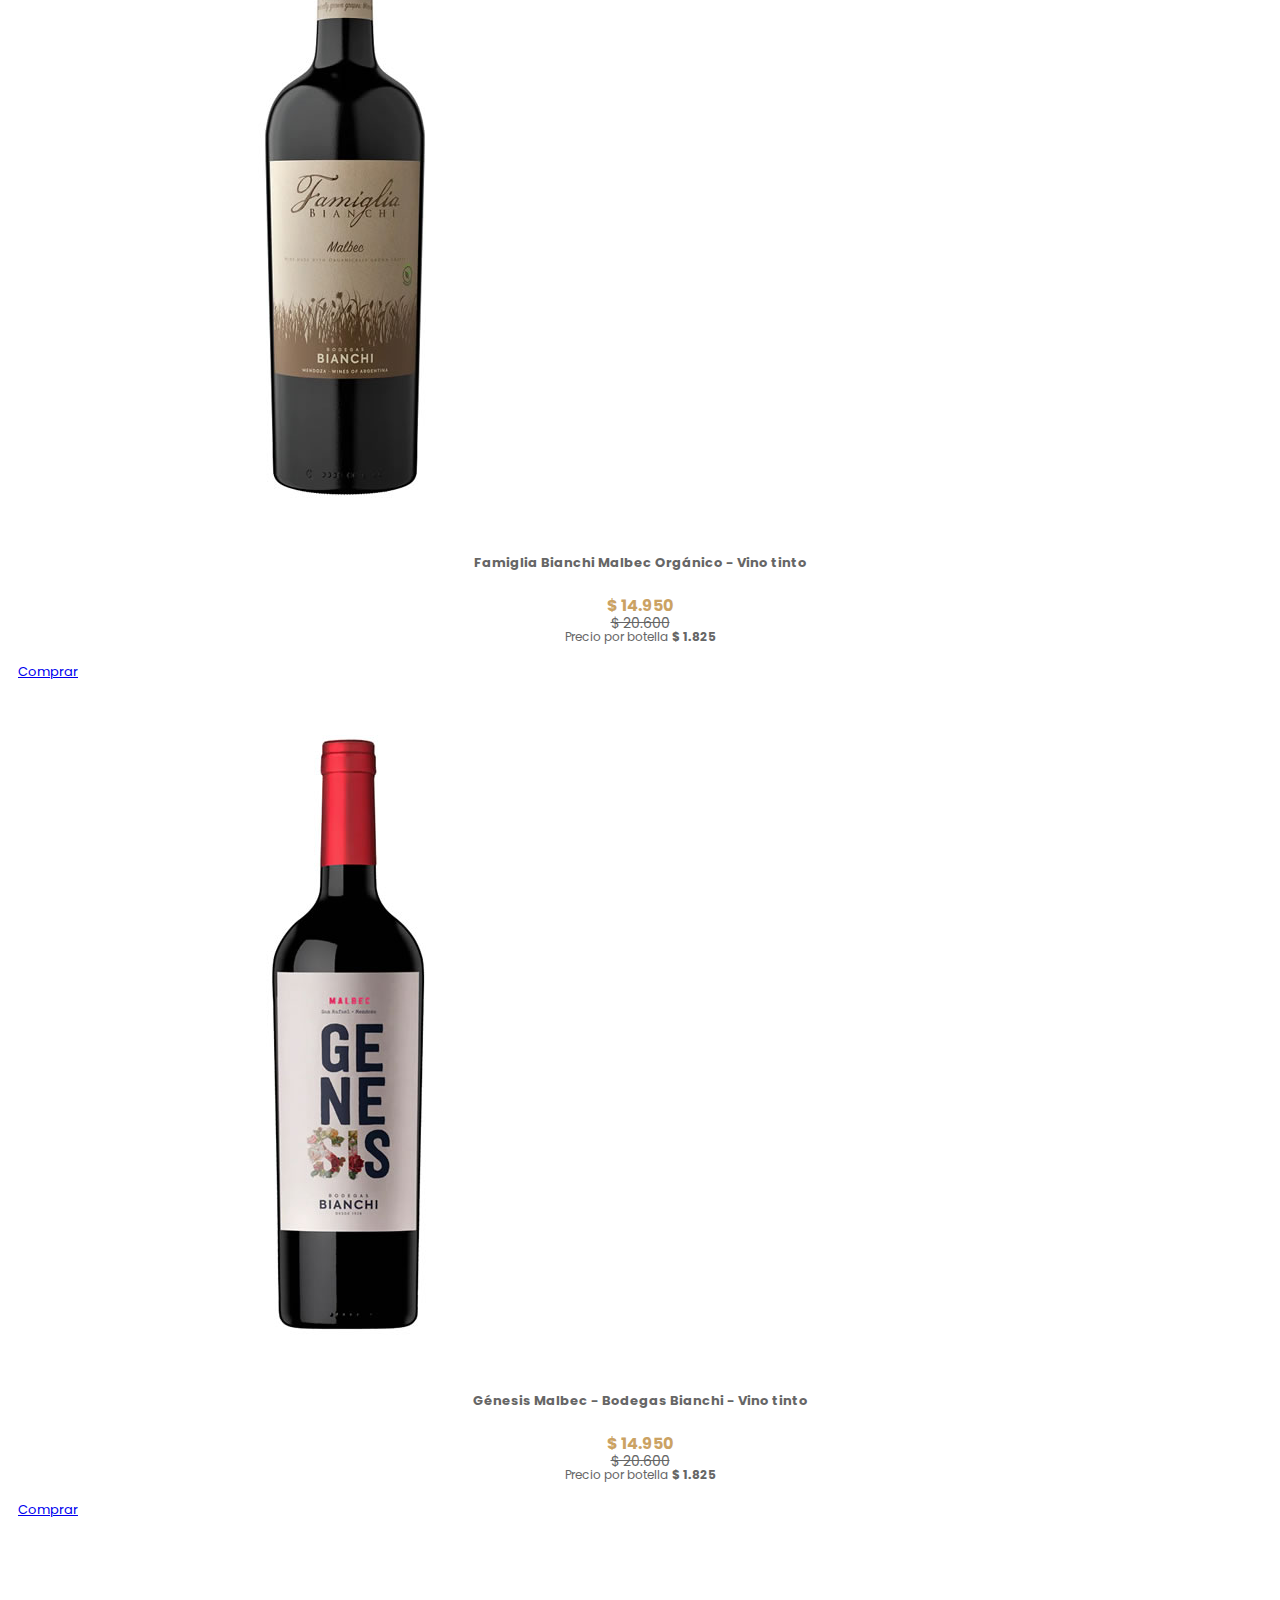
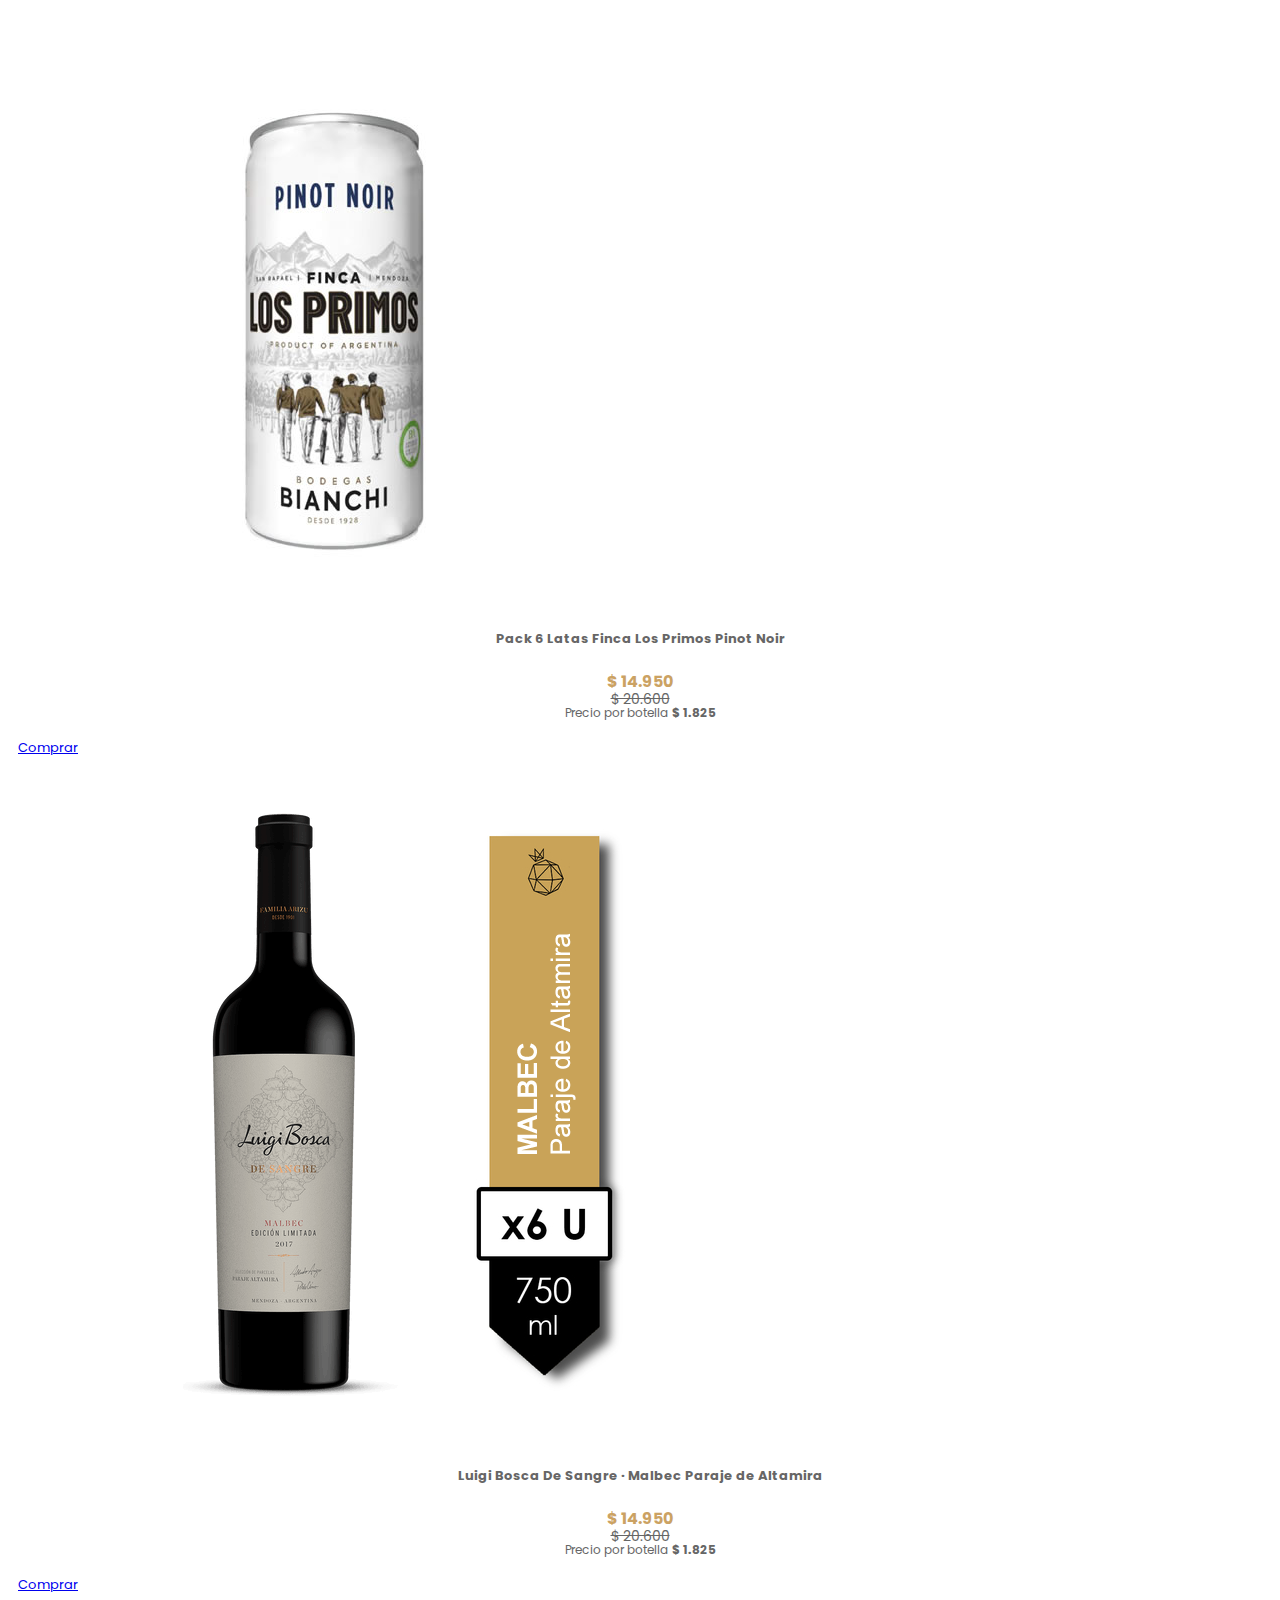
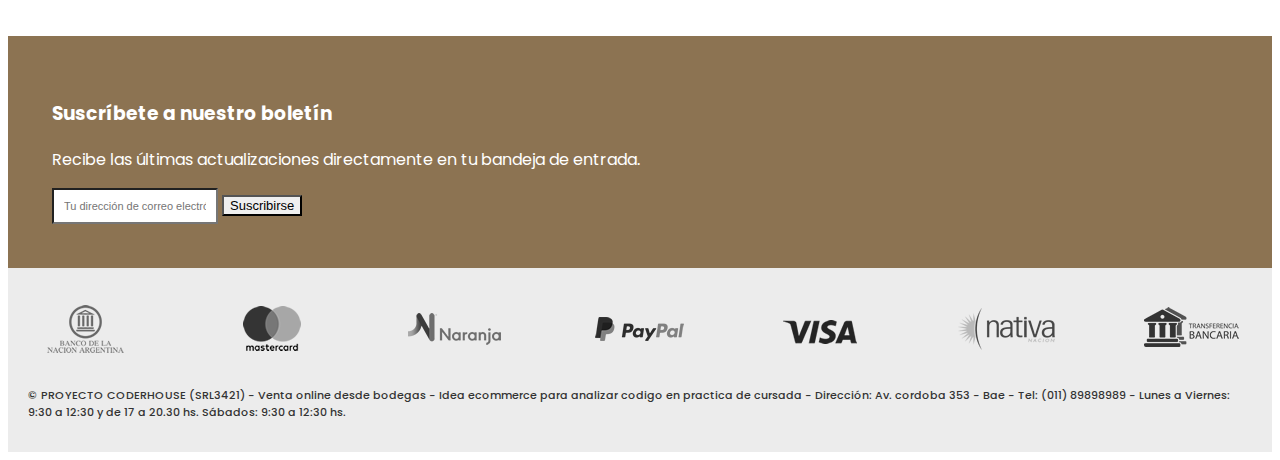
==== commit 271888ad: "sumamos palabras para SEO  description y keywords" ====
--- a/index.html
+++ b/index.html
@@ -3,12 +3,14 @@
 <head>
     <meta charset="UTF-8">
     <meta name="viewport" content="width=device-width, initial-scale=1.0">
-    <title>Malbec - Tienda Online de vinos en la Patagonia</title>
+    <title>Malbec - Tienda Online de vinos desde bodegas Patagonicas</title>
+    <meta name="description" content="Comprá los mejores vinos tintos directo desde Bodegas Malbec. Ofertas en nuestra tienda online. Envíos a todo el país.">
+<meta name="keywords" content="vinos, bodegas, vinos mayorista, vinos patagonicos, venta online de vinos, malbec">
     <link href="https://cdn.jsdelivr.net/npm/bootstrap@5.3.2/dist/css/bootstrap.min.css" rel="stylesheet" integrity="sha384-T3c6CoIi6uLrA9TneNEoa7RxnatzjcDSCmG1MXxSR1GAsXEV/Dwwykc2MPK8M2HN" crossorigin="anonymous">
     <link rel="stylesheet" href="style.css">
     <link rel="stylesheet" href="https://cdnjs.cloudflare.com/ajax/libs/font-awesome/6.4.2/css/all.min.css" integrity="sha512-z3gLpd7yknf1YoNbCzqRKc4qyor8gaKU1qmn+CShxbuBusANI9QpRohGBreCFkKxLhei6S9CQXFEbbKuqLg0DA==" crossorigin="anonymous" referrerpolicy="no-referrer">
 </head>
-<body>
+<newsletter>
     
 <header>
       <div class="container">
@@ -137,6 +139,7 @@
           </div>
         </div>
       </div>
+
       <div class="card col-lg-3 col-md-6">
         <img src="img/famiglia.jpg" class="card-img-top" alt="...">
         <div class="card-body">
@@ -155,6 +158,7 @@
           </div>
         </div>
       </div>
+      
       <div class="card col-lg-3 col-md-6">
         <img src="img/genesis.jpg" class="card-img-top" alt="...">
         <div class="card-body">
@@ -214,15 +218,20 @@
  
 </div>
 </div> 
+
 <div class="container-fluid p-5 newsletter">
     <div class="row">
-      <div class="col-12">
+        <div class="col-lg-6 col-md-12">
         <h3>Suscríbete a nuestro boletín</h3>
         <p>Recibe las últimas actualizaciones directamente en tu bandeja de entrada.</p>
+ 
+      </div>
+      <div class="col-lg-6 col-md-12">
+      
         <form action="#" method="post" class="subscribe-form">
           <div class="input-group mb-3">
-            <input type="email" class="form-control" placeholder="Tu dirección de correo electrónico" aria-label="Tu dirección de correo electrónico" aria-describedby="subscribe-btn">
-            <button class="btn btn-primary" type="button" id="subscribe-btn">Suscribirse</button>
+            <input type="email" class="form-control p-4" placeholder="Tu dirección de correo electrónico" aria-label="Tu dirección de correo electrónico" aria-describedby="subscribe-btn">
+            <button class="btn btn-dark" type="button" id="subscribe-btn">Suscribirse</button>
           </div>
         </form>
       </div>
@@ -245,7 +254,7 @@
           </div>
             <div class="col-md-6 copyright">
               <p class="pt-2">
-                 © PROYECTO CODERHOUSE (SRL3421) - Idea ecommerce para analizar codigo en practica de cursada - Dirección: Av. cordoba 353 - Bae - Tel: (011) 89898989 -  Lunes a Viernes: 9:30 a 12:30 y de 17 a 20.30 hs.  Sábados: 9:30 a 12:30 hs.
+                 © PROYECTO CODERHOUSE (SRL3421) - Venta online desde bodegas - Idea ecommerce para analizar codigo en practica de cursada - Dirección: Av. cordoba 353 - Bae - Tel: (011) 89898989 -  Lunes a Viernes: 9:30 a 12:30 y de 17 a 20.30 hs.  Sábados: 9:30 a 12:30 hs.
               </p>
 
             </div>
--- a/style.css
+++ b/style.css
@@ -185,6 +185,13 @@
   -webkit-filter: grayscale(100%);
 }
 
+.newsletter {
+  padding: 44px;
+  background: #8c7352;
+  color: #fff;
+  margin-top: 30px;
+}
+
 .copyright {
   font-size: 11px;
   font-weight: 500;
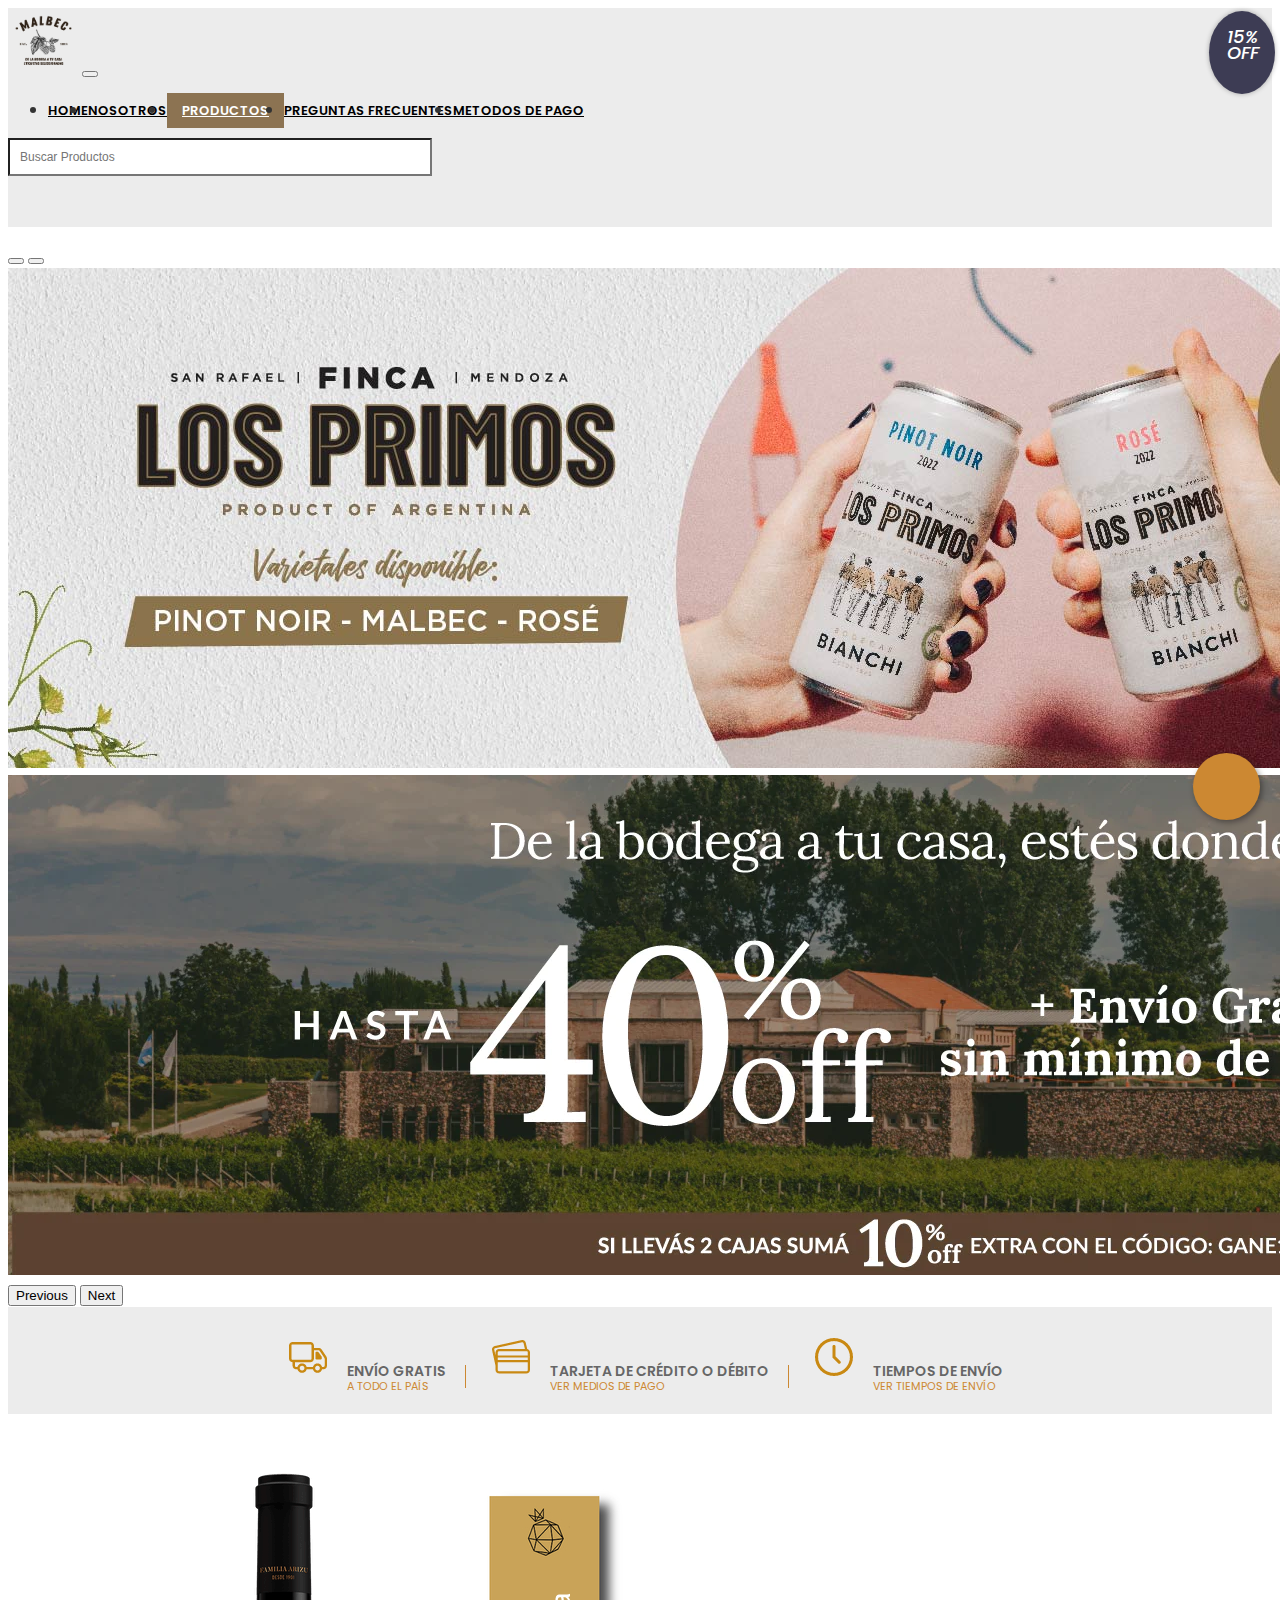
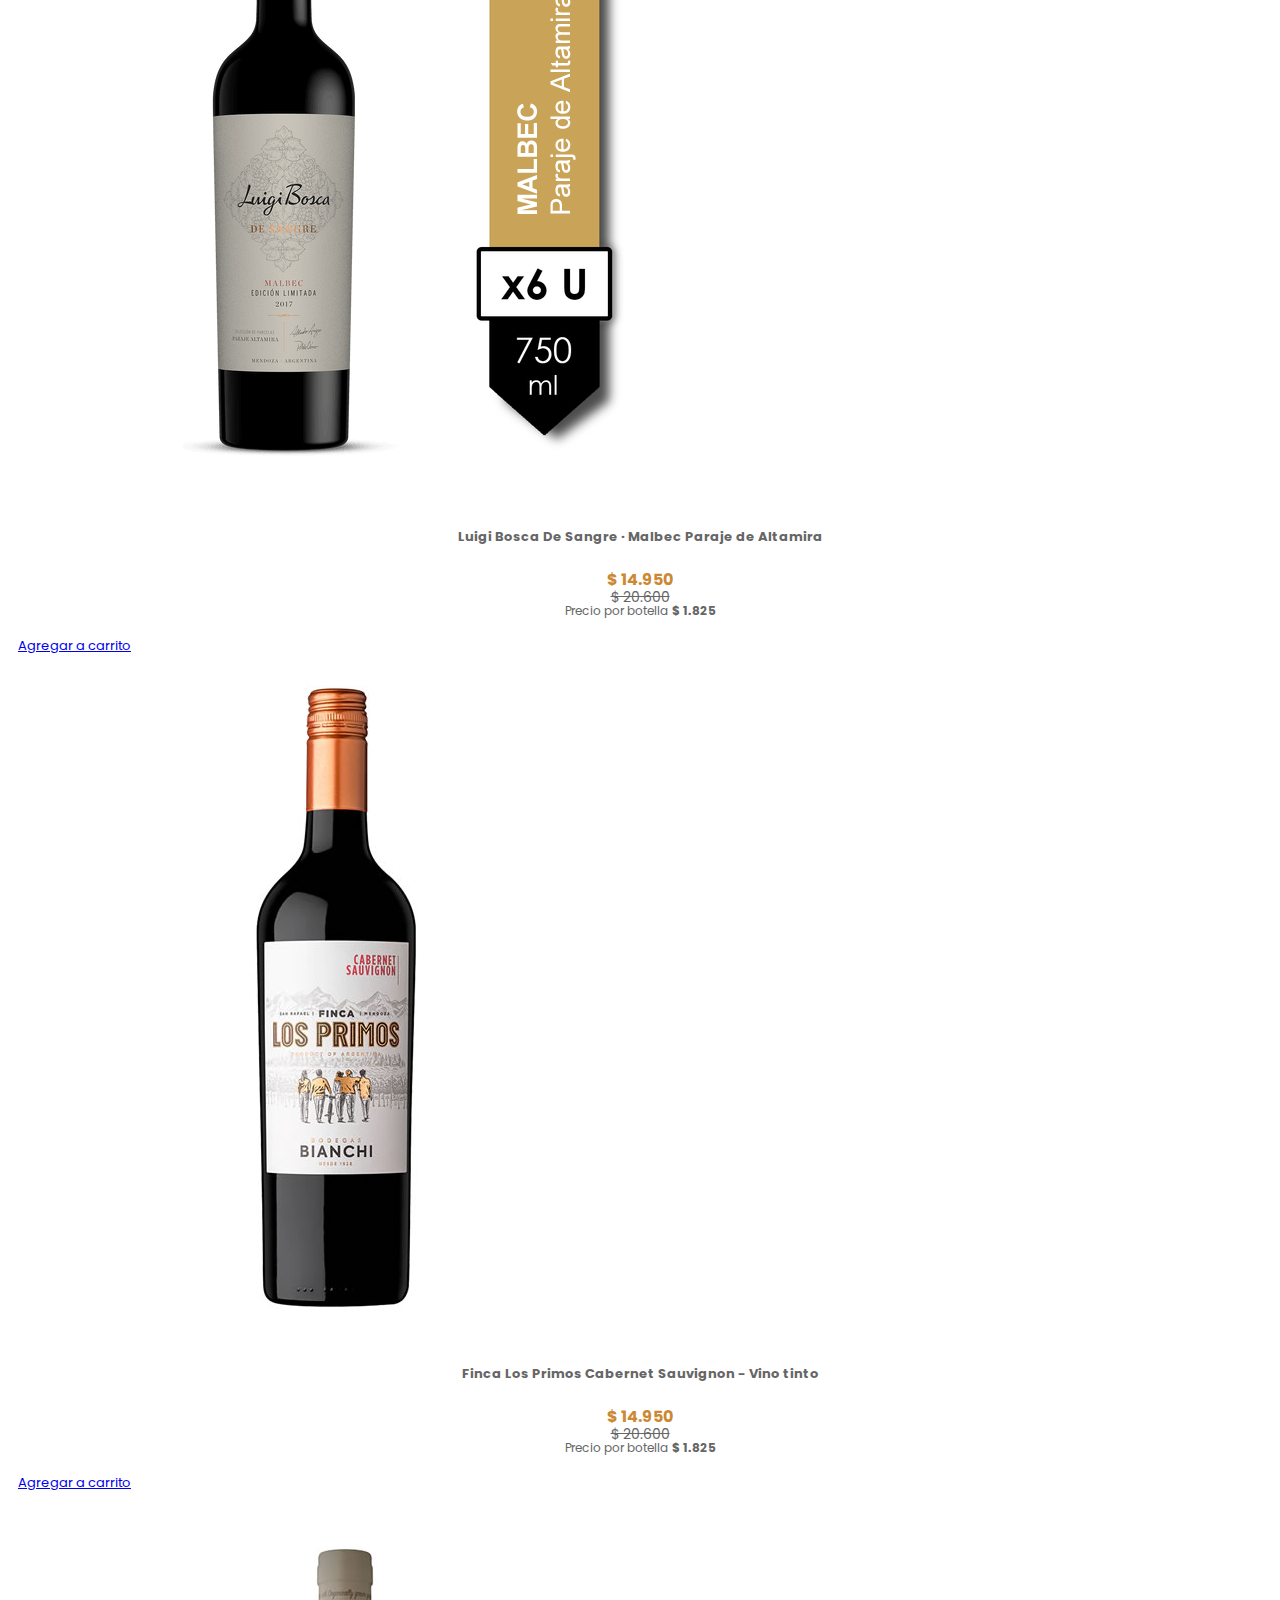
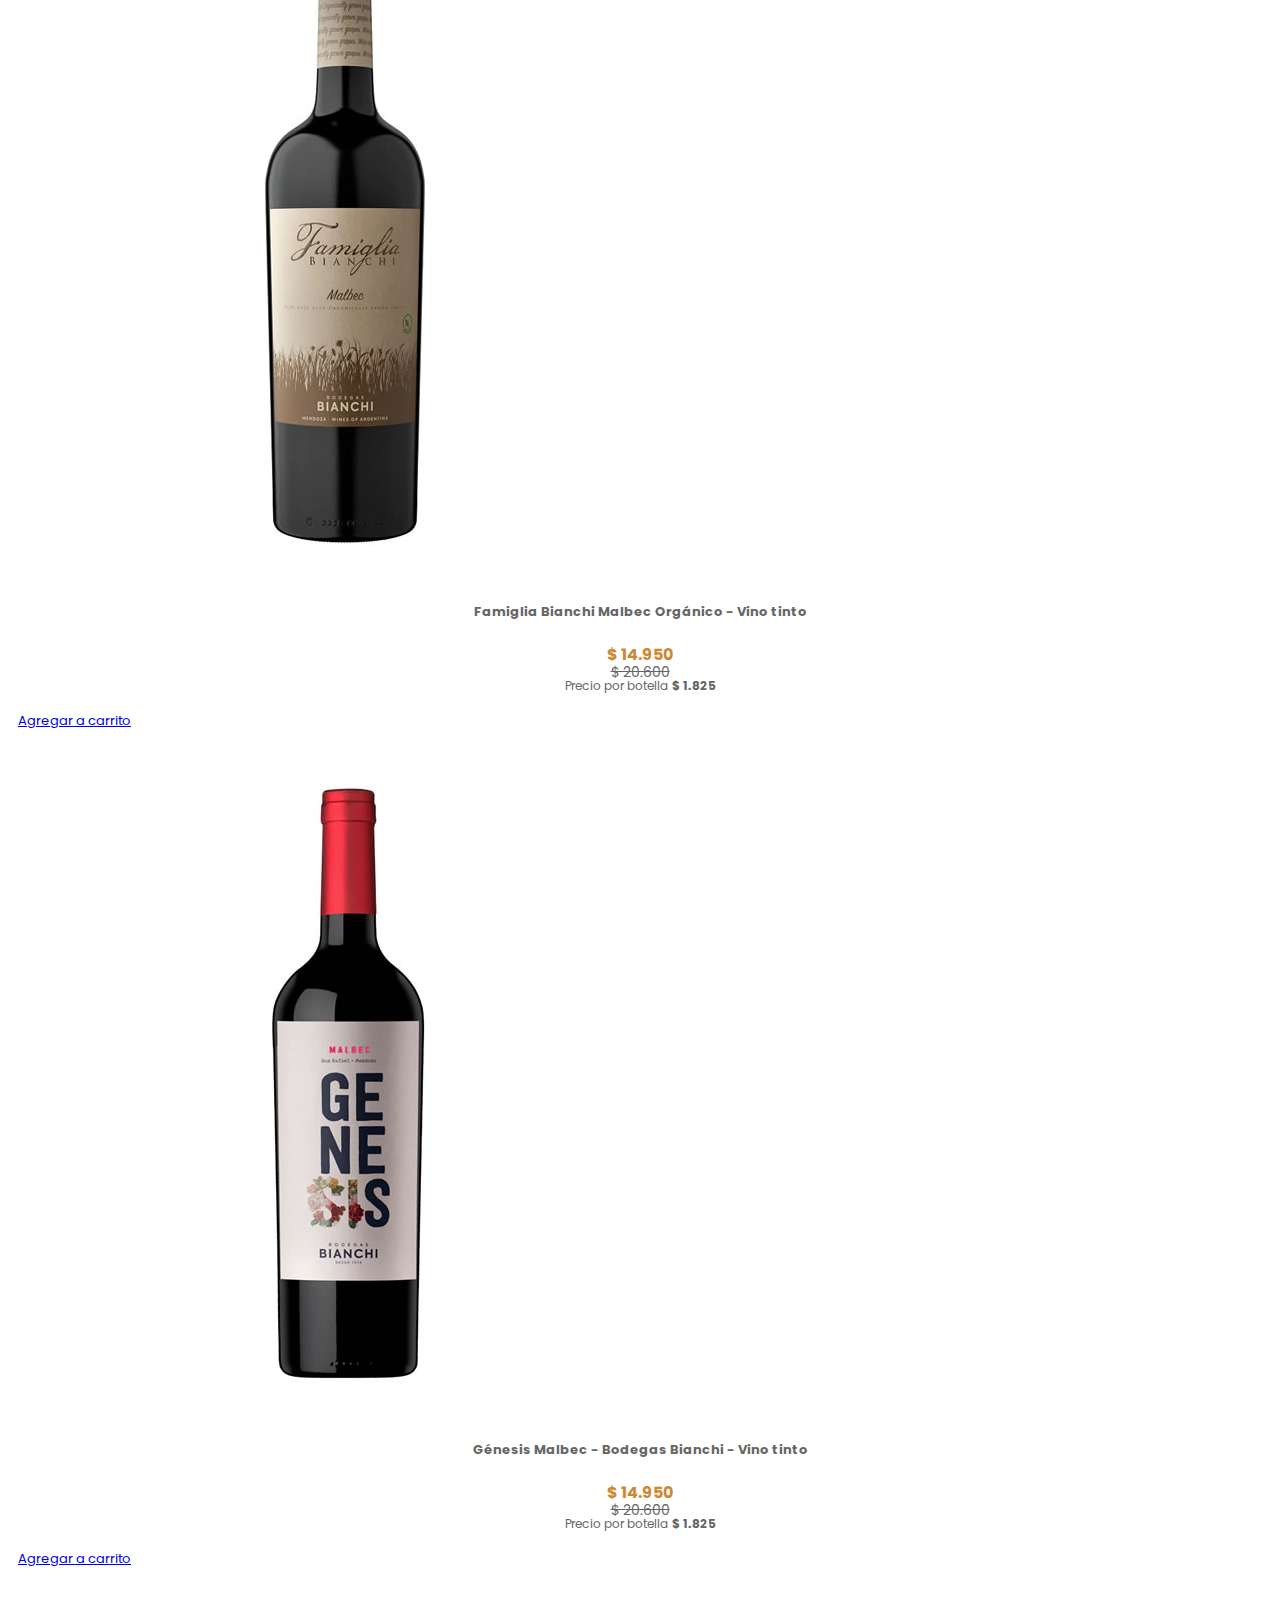
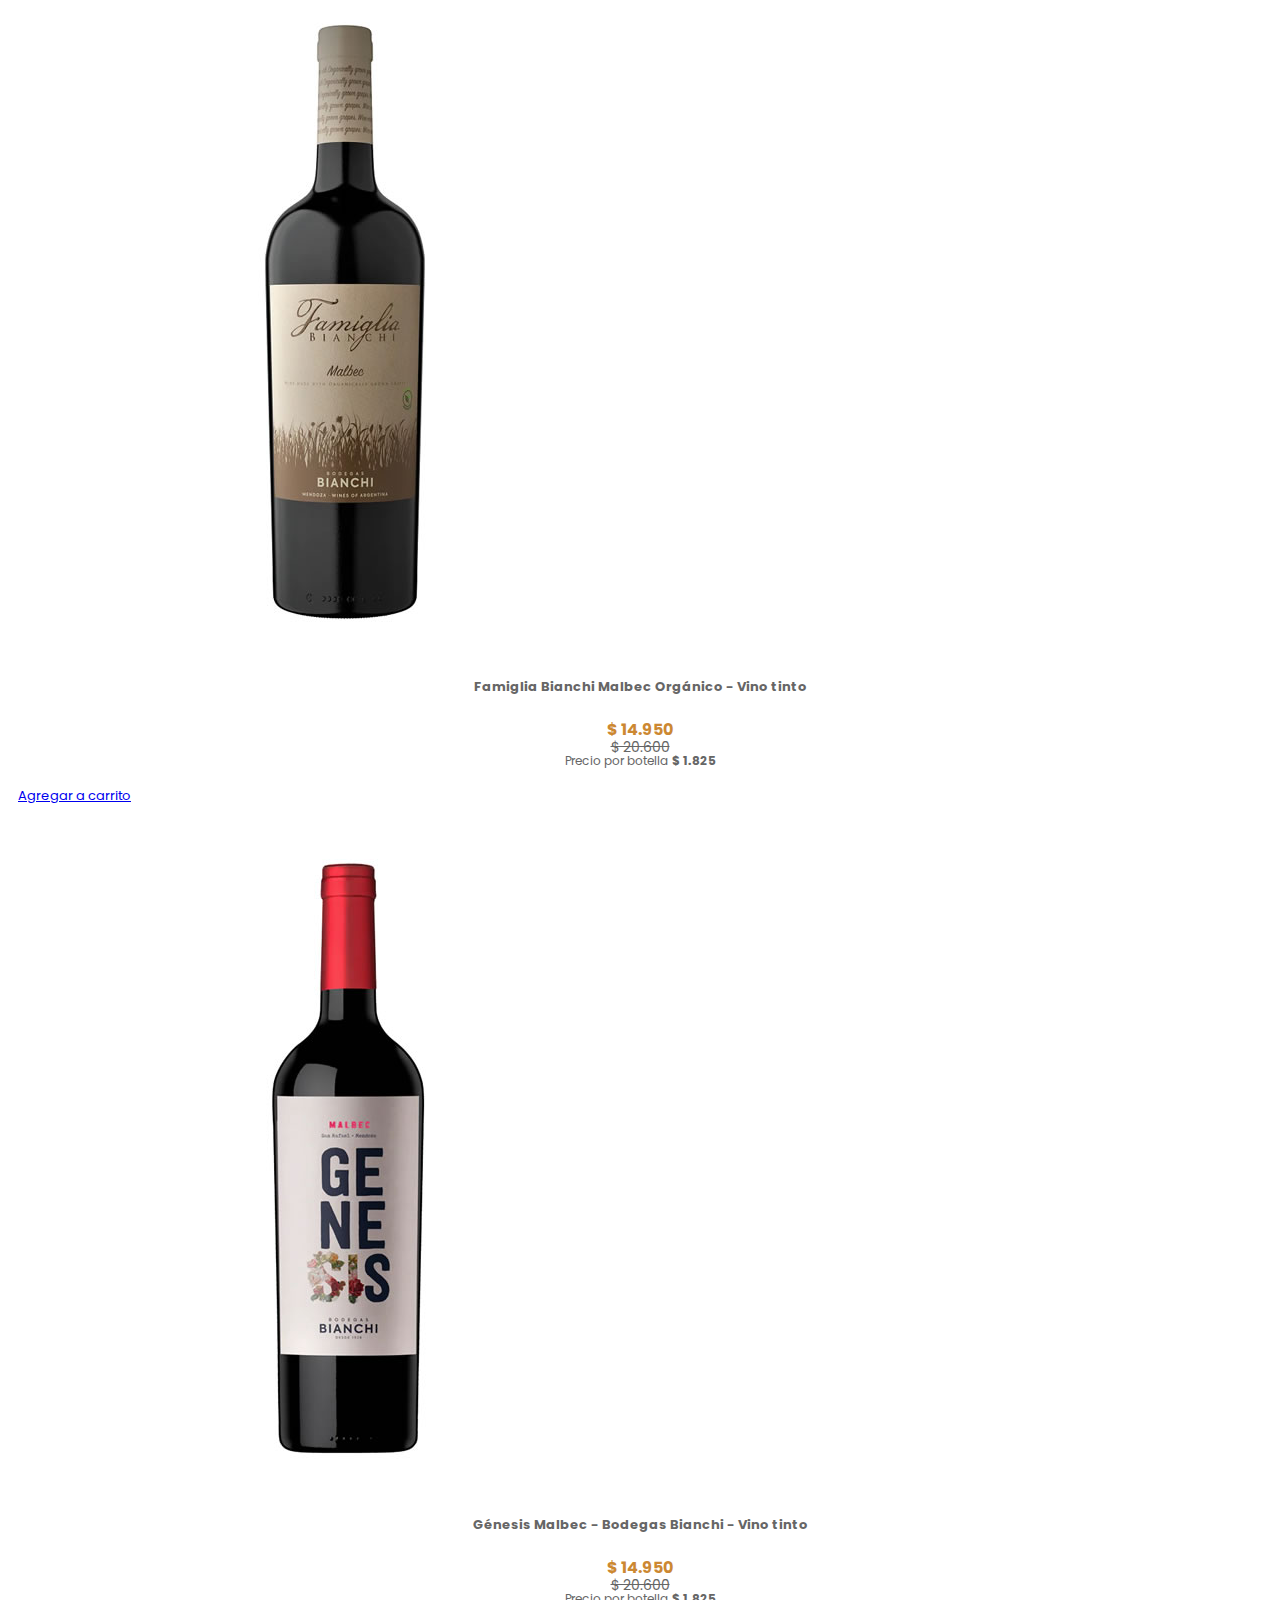
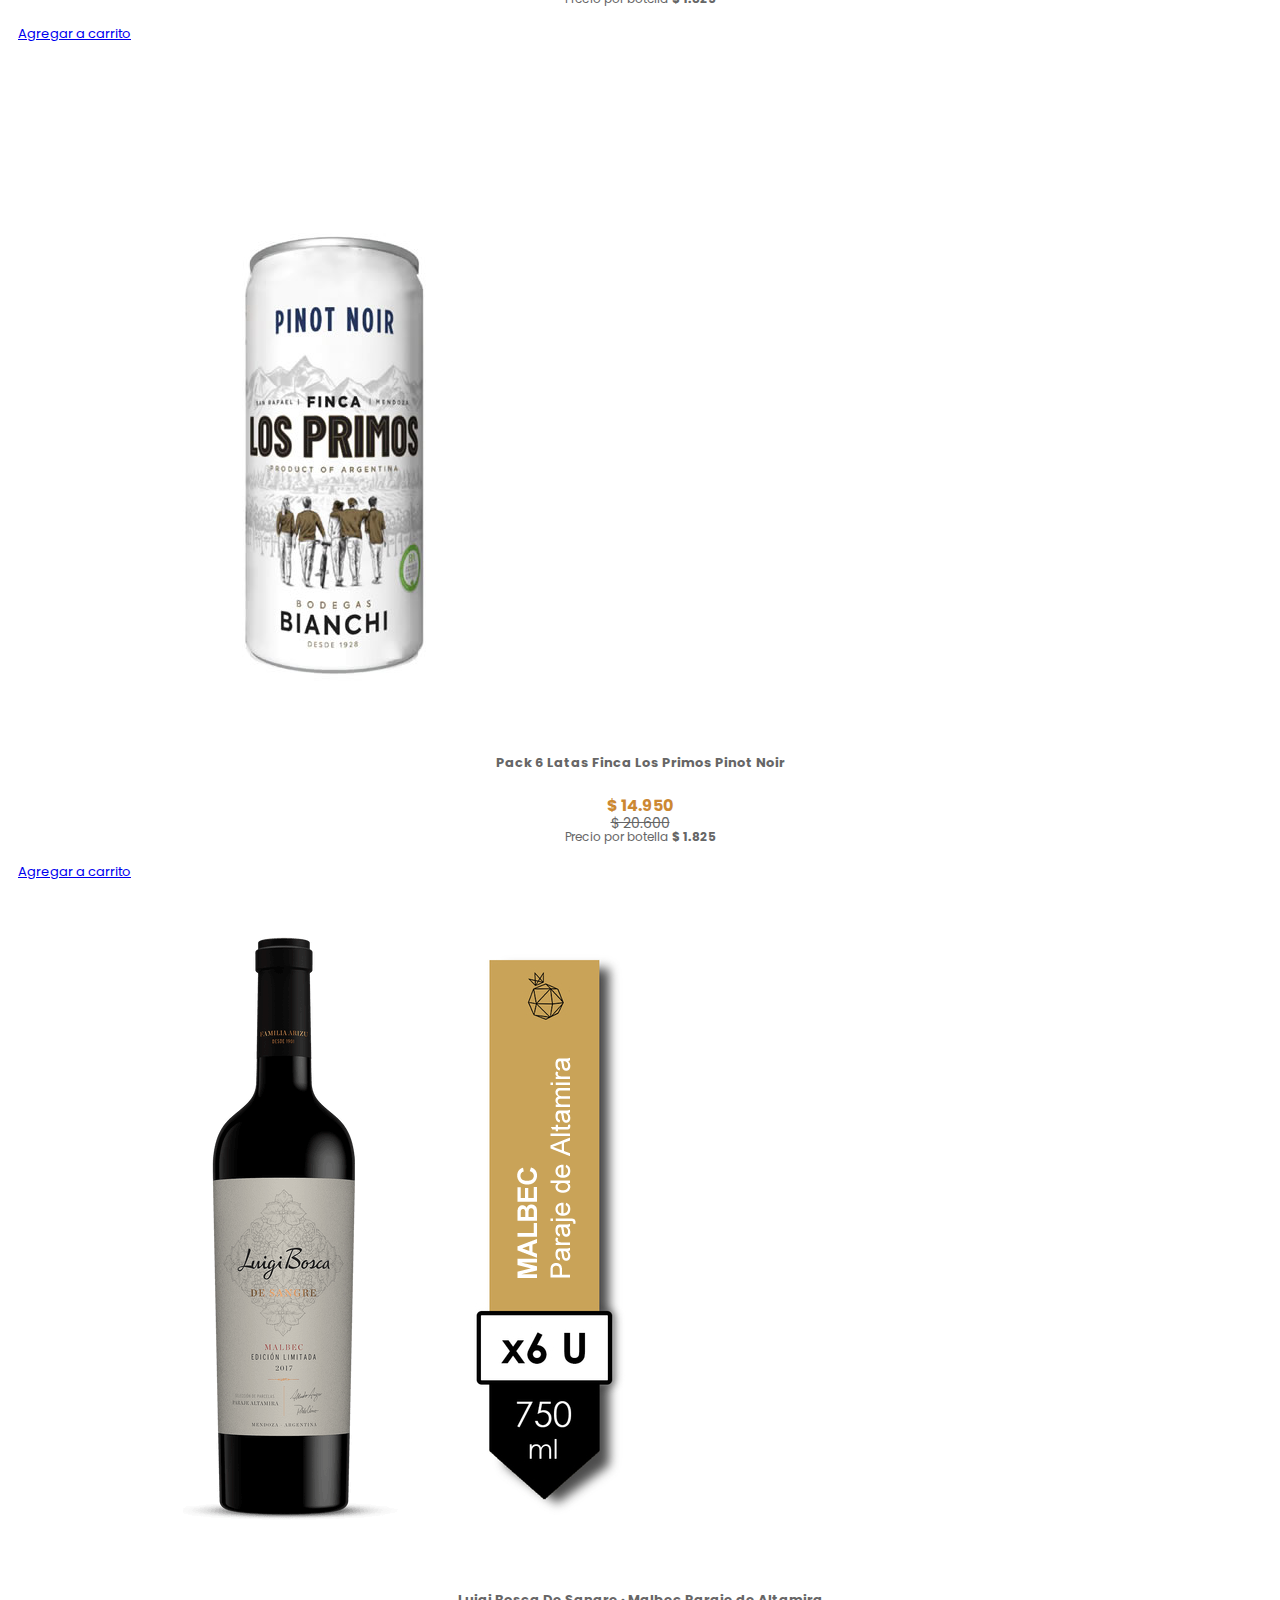
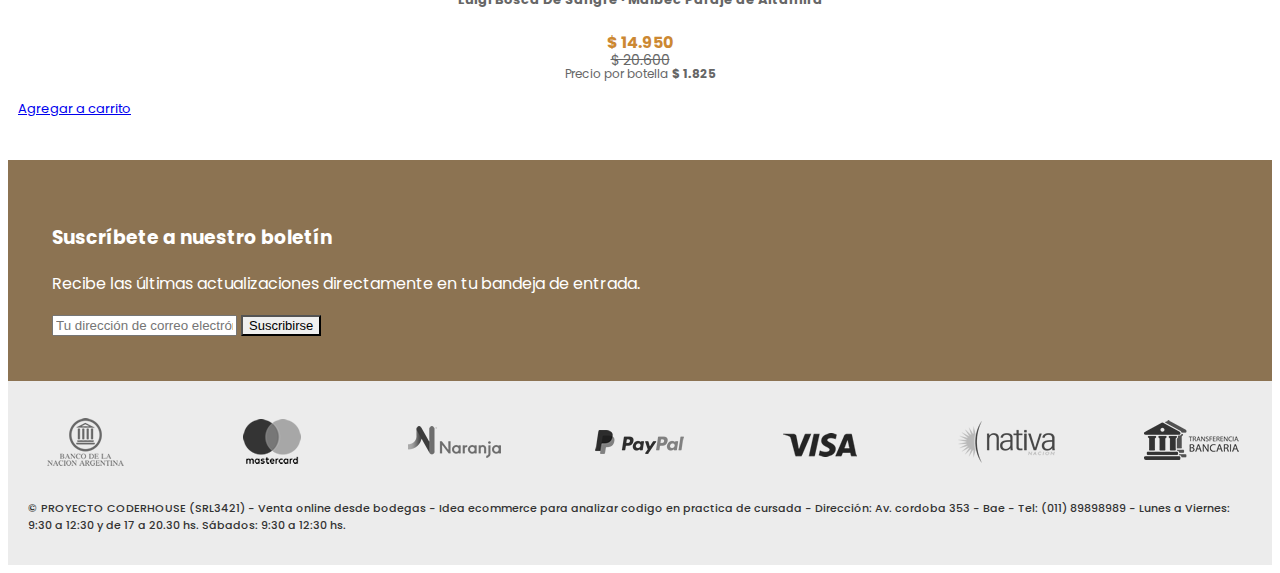
==== commit 3bb7c779: "Mejoras desde SASS, boton aimado, barra informativa en home" ====
--- a/index.html
+++ b/index.html
@@ -4,6 +4,8 @@
     <meta charset="UTF-8">
     <meta name="viewport" content="width=device-width, initial-scale=1.0">
     <title>Malbec - Tienda Online de vinos desde bodegas Patagonicas</title>
+    <link rel="icon" type="image/jpg" href="favicon.png"/>
+
     <meta name="description" content="Comprá los mejores vinos tintos directo desde Bodegas Malbec. Ofertas en nuestra tienda online. Envíos a todo el país.">
 <meta name="keywords" content="vinos, bodegas, vinos mayorista, vinos patagonicos, venta online de vinos, malbec">
     <link href="https://cdn.jsdelivr.net/npm/bootstrap@5.3.2/dist/css/bootstrap.min.css" rel="stylesheet" integrity="sha384-T3c6CoIi6uLrA9TneNEoa7RxnatzjcDSCmG1MXxSR1GAsXEV/Dwwykc2MPK8M2HN" crossorigin="anonymous">
@@ -14,7 +16,7 @@
     
 <header>
       <div class="container">
-        <nav class="navbar navbar-expand-lg bg-body-tertiary" aria-label="Eleventh navbar example">
+        <nav class="navbar navbar-expand-lg bg-body" aria-label="MENU">
           <div class="container-fluid">
             <a class="navbar-brand" href="index.html"><img src="img/logo_malbec.png" width="70" alt=""></a>
             <button class="navbar-toggler" type="button" data-bs-toggle="collapse" data-bs-target="#navbarsExample09" aria-controls="navbarsExample09" aria-expanded="false" aria-label="Toggle navigation">
@@ -34,24 +36,24 @@
               </form>
               <ul class="carrito">
               <li>
-              <a href="#">  <i class="fa-solid fa-cart-shopping"></i> </a>
+              <a href="#"> <i class="fa-solid fa-basket-shopping"></i> </a>
               </li>
             </ul>
             </div>
           </div>
         </nav></div>
       </header>
-        <div id="carouselExampleIndicators" class="carousel slide">
+        <div id="carouselExampleIndicators" class="carousel slide" data-bs-ride="carousel">
           <div class="carousel-indicators">
             <button type="button" data-bs-target="#carouselExampleIndicators" data-bs-slide-to="0" class="active" aria-current="true" aria-label="Slide 1"></button>
             <button type="button" data-bs-target="#carouselExampleIndicators" data-bs-slide-to="1" aria-label="Slide 2"></button>
          </div>
           <div class="carousel-inner">
             <div class="carousel-item active">
-              <img src="img/banner-07_1920x.jpeg" class="d-block w-100" alt="...">
+              <img src="img/banner-07_1920x.jpeg" class="d-block w-100" alt="Promocion de vinos">
             </div>
             <div class="carousel-item">
-              <img src="img/1900X500_90_1920x.webp" class="d-block w-100" alt="...">
+              <img src="img/1900X500_90_1920x.webp" class="d-block w-100" alt="ofertas">
             </div>
           </div>
           <button class="carousel-control-prev" type="button" data-bs-target="#carouselExampleIndicators" data-bs-slide="prev">
@@ -63,10 +65,37 @@
             <span class="visually-hidden">Next</span>
           </button>
         </div>
+        <div class="medios-pago-lineal">
+        <div class="container">
+            <div class="row">
+                <a href="#" class="col">
+                <span><img class="" src="img/icono-transporte_50x50.png" alt="Icono envío gratis"></span>
+                <span>
+                  <p>ENVÍO GRATIS</p>
+                  <p>A todo el país</p>
+                </span>
+              </a>
+              <a href="#" class="col">
+                <span><img class="" src="img/icono-pagos_50x50.png" alt="Icono tarjetas credíto"></span>
+                <span>
+                  <p>tarjeta de crédito o débito</p>
+                  <p>Ver medios de pago</p>
+                </span>
+              </a>
+                <a href="#" class="col">
+                <span><img class="" src="img/icono-envio_50x50.png" alt="Icono  tiempos de envío"></span>
+                <span>
+                  <p>Tiempos de envío</p>
+                  <p>Ver tiempos de envío</p>
+                </span>
+              </a>
+            </div>
+          </div>
+        </div>
 <div class="container mt-4">
     <div class="row">
         <div class="card col-lg-3 col-md-6">
-        <img src="img/vino.png" class="card-img-top" alt="...">
+        <img src="img/vino.png" class="card-img-top" alt="Luigi Bosca De Sangre · Malbec Paraje de Altamira">
         <div class="card-body">
           <h5 class="card-title">Luigi Bosca De Sangre · Malbec Paraje de Altamira
         </h5>
@@ -78,13 +107,13 @@
              </div>
         </div>
            <div class="d-grid gap-2">
-            <a href="producto.html" class="btn btn-dark" type="button">Comprar</a>
-          
-          </div>
-        </div>
-      </div>
-      <div class="card col-lg-3 col-md-6">
-        <img src="img/losprimos.jpg" class="card-img-top" alt="...">
+            <a href="producto.html" class="btn btn-dark p-3" type="button"><i class="fa-solid fa-cart-shopping"></i> Agregar a carrito</a>
+          
+          </div>
+        </div>
+      </div>
+      <div class="card col-lg-3 col-md-6">
+        <img src="img/losprimos.jpg" class="card-img-top" alt="Finca Los Primos Cabernet Sauvignon -  Vino tinto">
         <span class="oferta">
  15% Off</span>
         <div class="card-body">
@@ -98,13 +127,13 @@
              </div>
         </div>
            <div class="d-grid gap-2">
-            <a href="producto.html" class="btn btn-dark" type="button">Comprar</a>
-          
-          </div>
-        </div>
-      </div>
-      <div class="card col-lg-3 col-md-6">
-        <img src="img/famiglia.jpg" class="card-img-top" alt="...">
+            <a href="producto.html" class="btn btn-dark p-3" type="button"><i class="fa-solid fa-cart-shopping"></i> Agregar a carrito</a>
+          
+          </div>
+        </div>
+      </div>
+      <div class="card col-lg-3 col-md-6">
+        <img src="img/famiglia.jpg" class="card-img-top" alt="Vino tinto Famiglia Bianchi Malbec Orgánico">
         <div class="card-body">
           <h5 class="card-title">Famiglia Bianchi Malbec Orgánico -  Vino tinto
         </h5>
@@ -116,13 +145,13 @@
              </div>
         </div>
            <div class="d-grid gap-2">
-            <a href="producto.html" class="btn btn-dark" type="button">Comprar</a>
-          
-          </div>
-        </div>
-      </div>
-      <div class="card col-lg-3 col-md-6">
-        <img src="img/genesis.jpg" class="card-img-top" alt="...">
+            <a href="producto.html" class="btn btn-dark p-3" type="button"><i class="fa-solid fa-cart-shopping"></i> Agregar a carrito</a>
+          
+          </div>
+        </div>
+      </div>
+      <div class="card col-lg-3 col-md-6">
+        <img src="img/genesis.jpg" class="card-img-top" alt="Vino tinto Génesis Malbec - Bodegas Bianchi">
         <div class="card-body">
           <h5 class="card-title">Génesis Malbec - Bodegas Bianchi - Vino tinto
         </h5>
@@ -134,14 +163,14 @@
              </div>
         </div>
            <div class="d-grid gap-2">
-            <a href="producto.html" class="btn btn-dark" type="button">Comprar</a>
-          
-          </div>
-        </div>
-      </div>
-
-      <div class="card col-lg-3 col-md-6">
-        <img src="img/famiglia.jpg" class="card-img-top" alt="...">
+            <a href="producto.html" class="btn btn-dark p-3" type="button"><i class="fa-solid fa-cart-shopping"></i> Agregar a carrito</a>
+          
+          </div>
+        </div>
+      </div>
+
+      <div class="card col-lg-3 col-md-6">
+        <img src="img/famiglia.jpg" class="card-img-top" alt="Vino tinto Famiglia Bianchi Malbec Orgánico">
         <div class="card-body">
           <h5 class="card-title">Famiglia Bianchi Malbec Orgánico -  Vino tinto
         </h5>
@@ -153,14 +182,14 @@
              </div>
         </div>
            <div class="d-grid gap-2">
-            <a href="producto.html" class="btn btn-dark" type="button">Comprar</a>
+            <a href="producto.html" class="btn btn-dark p-3" type="button"><i class="fa-solid fa-cart-shopping"></i> Agregar a carrito</a>
           
           </div>
         </div>
       </div>
       
       <div class="card col-lg-3 col-md-6">
-        <img src="img/genesis.jpg" class="card-img-top" alt="...">
+        <img src="img/genesis.jpg" class="card-img-top" alt="Vino tinto Génesis Malbec - Bodegas Bianchi">
         <div class="card-body">
           <h5 class="card-title">Génesis Malbec - Bodegas Bianchi - Vino tinto
         </h5>
@@ -172,13 +201,13 @@
              </div>
         </div>
            <div class="d-grid gap-2">
-            <a href="producto.html" class="btn btn-dark" type="button">Comprar</a>
-          
-          </div>
-        </div>
-      </div>
-      <div class="card col-lg-3 col-md-6">
-        <img src="img/latas.jpg" class="card-img-top" alt="...">
+            <a href="producto.html" class="btn btn-dark p-3" type="button"><i class="fa-solid fa-cart-shopping"></i> Agregar a carrito</a>
+          
+          </div>
+        </div>
+      </div>
+      <div class="card col-lg-3 col-md-6">
+        <img src="img/latas.jpg" class="card-img-top" alt="Vino tinto Pack 6 Latas Finca Los Primos Pinot Noir">
         <div class="card-body">
           <h5 class="card-title">Pack 6 Latas Finca Los Primos Pinot Noir
         </h5>
@@ -190,13 +219,13 @@
              </div>
         </div>
            <div class="d-grid gap-2">
-            <a href="producto.html" class="btn btn-dark" type="button">Comprar</a>
-          
-          </div>
-        </div>
-      </div>
-      <div class="card col-lg-3 col-md-6">
-        <img src="img/vino.png" class="card-img-top" alt="...">
+            <a href="producto.html" class="btn btn-dark p-3" type="button"><i class="fa-solid fa-cart-shopping"></i> Agregar a carrito</a>
+          
+          </div>
+        </div>
+      </div>
+      <div class="card col-lg-3 col-md-6">
+        <img src="img/vino.png" class="card-img-top" alt="Vino tinto Luigi Bosca De Sangre · Malbec Paraje de Altamira">
         <div class="card-body">
           <h5 class="card-title">Luigi Bosca De Sangre · Malbec Paraje de Altamira
         </h5>
@@ -208,7 +237,7 @@
              </div>
         </div>
            <div class="d-grid gap-2">
-            <a href="producto.html" class="btn btn-dark" type="button">Comprar</a>
+            <a href="producto.html" class="btn btn-dark p-3" type="button"><i class="fa-solid fa-cart-shopping"></i> Agregar a carrito</a>
           
           </div>
         </div>
@@ -256,12 +285,12 @@
               <p class="pt-2">
                  © PROYECTO CODERHOUSE (SRL3421) - Venta online desde bodegas - Idea ecommerce para analizar codigo en practica de cursada - Dirección: Av. cordoba 353 - Bae - Tel: (011) 89898989 -  Lunes a Viernes: 9:30 a 12:30 y de 17 a 20.30 hs.  Sábados: 9:30 a 12:30 hs.
               </p>
-
-            </div>
-        </div>
-     
+            </div>
+        </div>
 </div>
-
+<a href="#" target="_blank" class="heartbeat  btn-whatsapp fixed-whatsapp" aria-label="Comunicate por WhatsApp">
+    <i class="fa-brands fa-whatsapp"></i> 
+  </a>
 </footer>    
 </body>
 <script src="https://cdn.jsdelivr.net/npm/bootstrap@5.3.2/dist/js/bootstrap.bundle.min.js" integrity="sha384-C6RzsynM9kWDrMNeT87bh95OGNyZPhcTNXj1NW7RuBCsyN/o0jlpcV8Qyq46cDfL" crossorigin="anonymous"></script>
--- a/style.css
+++ b/style.css
@@ -1,31 +1,36 @@
+@charset "UTF-8";
 @import url("https://fonts.googleapis.com/css2?family=Poppins:wght@100;300;400;500;600;700;800;900&display=swap");
+/* Base mixins, variables proyecto */
 body {
   font-family: "Poppins", verdana, sans-serif;
   color: #666;
 }
 
+/* HEADER */
 header {
   background-color: #ececec;
   color: #333333;
 }
 
-.bg-body-tertiary {
+.bg-body {
   background: #ececec !important;
+}
+
+.navbar-nav {
+  display: flex;
 }
 
 .nav-link, .nav-link li a {
   color: #000;
   font-weight: 600;
-  font-size: 14px;
+  font-size: 13px;
+  text-transform: uppercase;
 }
 
 .navbar-nav li:nth-child(3n) a {
   color: #fff !important;
   background: #8c7352;
-}
-
-.navbar-nav {
-  display: flex;
+  padding: 8px 15px;
 }
 
 header .carrito {
@@ -37,6 +42,14 @@
   color: #8c7352;
 }
 
+header .form-control {
+  border-radius: 0;
+  font-size: 12px;
+  min-width: 400px;
+  padding: 10px;
+}
+
+/* PRODUCTOS EN HOME */
 .card {
   border: 0;
   padding: 10px;
@@ -50,6 +63,7 @@
   text-align: center;
 }
 
+/* PRECIOS PRODUCTOS */
 .precios_producto {
   display: flex;
   flex-direction: column;
@@ -65,7 +79,7 @@
   line-height: 1.1875rem;
   font-weight: 700;
   width: 100%;
-  color: #cba263;
+  color: #cc8832;
   text-align: center;
 }
 
@@ -89,59 +103,7 @@
   line-height: 0;
 }
 
-.single-producto .precio_nuevo,
-.single-producto .precio_viejo,
-.single-producto .precio_unitario {
-  text-align: left;
-}
-
-.single-producto p {
-  font-size: 13px;
-  margin-top: 30px;
-  color: #8c7352;
-}
-
-.single-producto .btn {
-  font-size: 14px;
-  padding: 15px;
-  font-weight: 700;
-}
-
-.single-producto .btn-warning {
-  background-color: #8c7352;
-  color: #ffffff;
-  border: 0;
-}
-
-.single-producto .precio_nuevo {
-  font-size: 25px;
-  line-height: 35px;
-  margin-top: 20px;
-}
-
-.btn {
-  border-radius: 0;
-  text-align: center;
-  font-size: 13px;
-}
-
-.costo-envio {
-  background-color: #ececec;
-  color: #333333;
-}
-
-.costo-envio .form-label {
-  font-size: 12px;
-  font-weight: 500;
-  padding-left: 5px;
-}
-
-.form-control {
-  border-radius: 0;
-  font-size: 11px;
-  padding: 10px;
-}
-
+/* FLOTADOR OFERTA EN PRODUCTOS*/
 span.oferta {
   position: absolute;
   top: 11px;
@@ -164,6 +126,64 @@
   font-family: "Poppins", sans-serif;
 }
 
+/* PRECIO PRODUCTO EN SINGLE */
+.single-producto .precio_nuevo,
+.single-producto .precio_viejo,
+.single-producto .precio_unitario {
+  text-align: left;
+}
+
+.single-producto p {
+  font-size: 13px;
+  margin-top: 30px;
+  color: #8c7352;
+}
+
+/* BOTONES PRODUCTOS  EN SINGLE*/
+.single-producto .btn {
+  font-size: 14px;
+  padding: 15px;
+  font-weight: 700;
+}
+
+.single-producto .btn-warning {
+  background-color: #8c7352;
+  color: #ffffff;
+  border: 0;
+}
+
+.single-producto .precio_nuevo {
+  font-size: 25px;
+  line-height: 35px;
+  margin-top: 20px;
+}
+
+/* REGLA GENERAL BOTON */
+.btn {
+  border-radius: 0;
+  text-align: center;
+  font-size: 13px;
+}
+
+/* CAJA COSTO DE ENVIO */
+.costo-envio {
+  background-color: #ececec;
+  color: #333333;
+}
+
+.costo-envio .form-label {
+  font-size: 12px;
+  font-weight: 500;
+  padding-left: 5px;
+}
+
+.costo-envio .form-control {
+  border-radius: 0;
+  font-size: 11px;
+  padding: 10px;
+}
+
+/* PIE DE PAGINA */
 footer {
   background-color: #ececec;
   color: #333333;
@@ -185,6 +205,12 @@
   -webkit-filter: grayscale(100%);
 }
 
+.copyright {
+  font-size: 11px;
+  font-weight: 500;
+}
+
+/* NEWSLETTER */
 .newsletter {
   padding: 44px;
   background: #8c7352;
@@ -192,7 +218,134 @@
   margin-top: 30px;
 }
 
-.copyright {
-  font-size: 11px;
-  font-weight: 500;
-} /*# sourceMappingURL=style.css.map */+/* BOTON whatsapp */
+.fixed-whatsapp {
+  position: fixed;
+  right: 0;
+  bottom: 80px;
+  right: 20px;
+  z-index: 1030;
+}
+
+.btn-whatsapp i {
+  width: 67px;
+  height: 67px;
+  padding: 10px 8px;
+  color: white;
+  text-align: center;
+  font-size: 44px;
+  vertical-align: middle;
+}
+
+.btn-whatsapp {
+  z-index: 999;
+  width: 67px;
+  height: 67px;
+  background-color: #cc8832;
+  box-shadow: 2px 2px 6px rgba(0, 0, 0, 0.4);
+  border-radius: 50%;
+  border: 0;
+}
+
+.heartbeat {
+  animation: heartbeat 1.5s ease-in-out infinite both;
+}
+
+/**
+ * ----------------------------------------
+ * ANIMACION: latido del corazón
+ * ----------------------------------------
+ */
+@keyframes heartbeat {
+  from {
+    transform: scale(1);
+    transform-origin: center center;
+    animation-timing-function: ease-out;
+  }
+  10% {
+    transform: scale(0.91);
+    animation-timing-function: ease-in;
+  }
+  17% {
+    transform: scale(0.98);
+    animation-timing-function: ease-out;
+  }
+  33% {
+    transform: scale(0.87);
+    animation-timing-function: ease-in;
+  }
+  45% {
+    transform: scale(1);
+    animation-timing-function: ease-out;
+  }
+}
+/* BARRA INFO ECOMMERCE - PAGOS - ENVIOS - TIEMPOS */
+.medios-pago-lineal {
+  background-color: #ececec;
+  color: #333333;
+  text-align: center;
+  margin-bottom: 15px;
+}
+
+.medios-pago-lineal .row {
+  padding: 15px 0;
+}
+
+.medios-pago-lineal span p:first-child {
+  color: #666;
+  font-size: 10px;
+  text-transform: uppercase;
+  line-height: 13px;
+  padding: 9px 0 2px 0;
+  margin: 0;
+  font-weight: 600;
+}
+
+.medios-pago-lineal span p:last-child {
+  color: #cc8832;
+  font-size: 8px;
+  text-transform: uppercase;
+  font-weight: 400;
+  margin: 0;
+}
+
+.medios-pago-lineal .row > a {
+  padding-left: 10px;
+  padding-right: 10px;
+  text-decoration: none;
+  color: #666;
+}
+
+.medios-pago-lineal .row > a:nth-child(2) {
+  border-right: 1px solid #cc8832;
+  border-left: 1px solid #cc8832;
+}
+
+@media (min-width: 992px) {
+  .medios-pago-lineal .row span {
+    display: inline-block;
+    text-align: left;
+    margin-left: 5px;
+  }
+  .medios-pago-lineal .row > a {
+    padding-left: 15px;
+    padding-right: 15px;
+    list-style: none;
+  }
+  .medios-pago-lineal span p:first-child {
+    font-size: 14px;
+    padding: 0;
+  }
+  .medios-pago-lineal span p:last-child {
+    font-size: 11px;
+  }
+  .medios-pago-lineal .row {
+    padding: 25px 0;
+  }
+  .medios-pago-lineal .row span:last-child {
+    position: relative;
+    top: 8px;
+    margin-left: 10px;
+  }
+}
+/*# sourceMappingURL=style.css.map */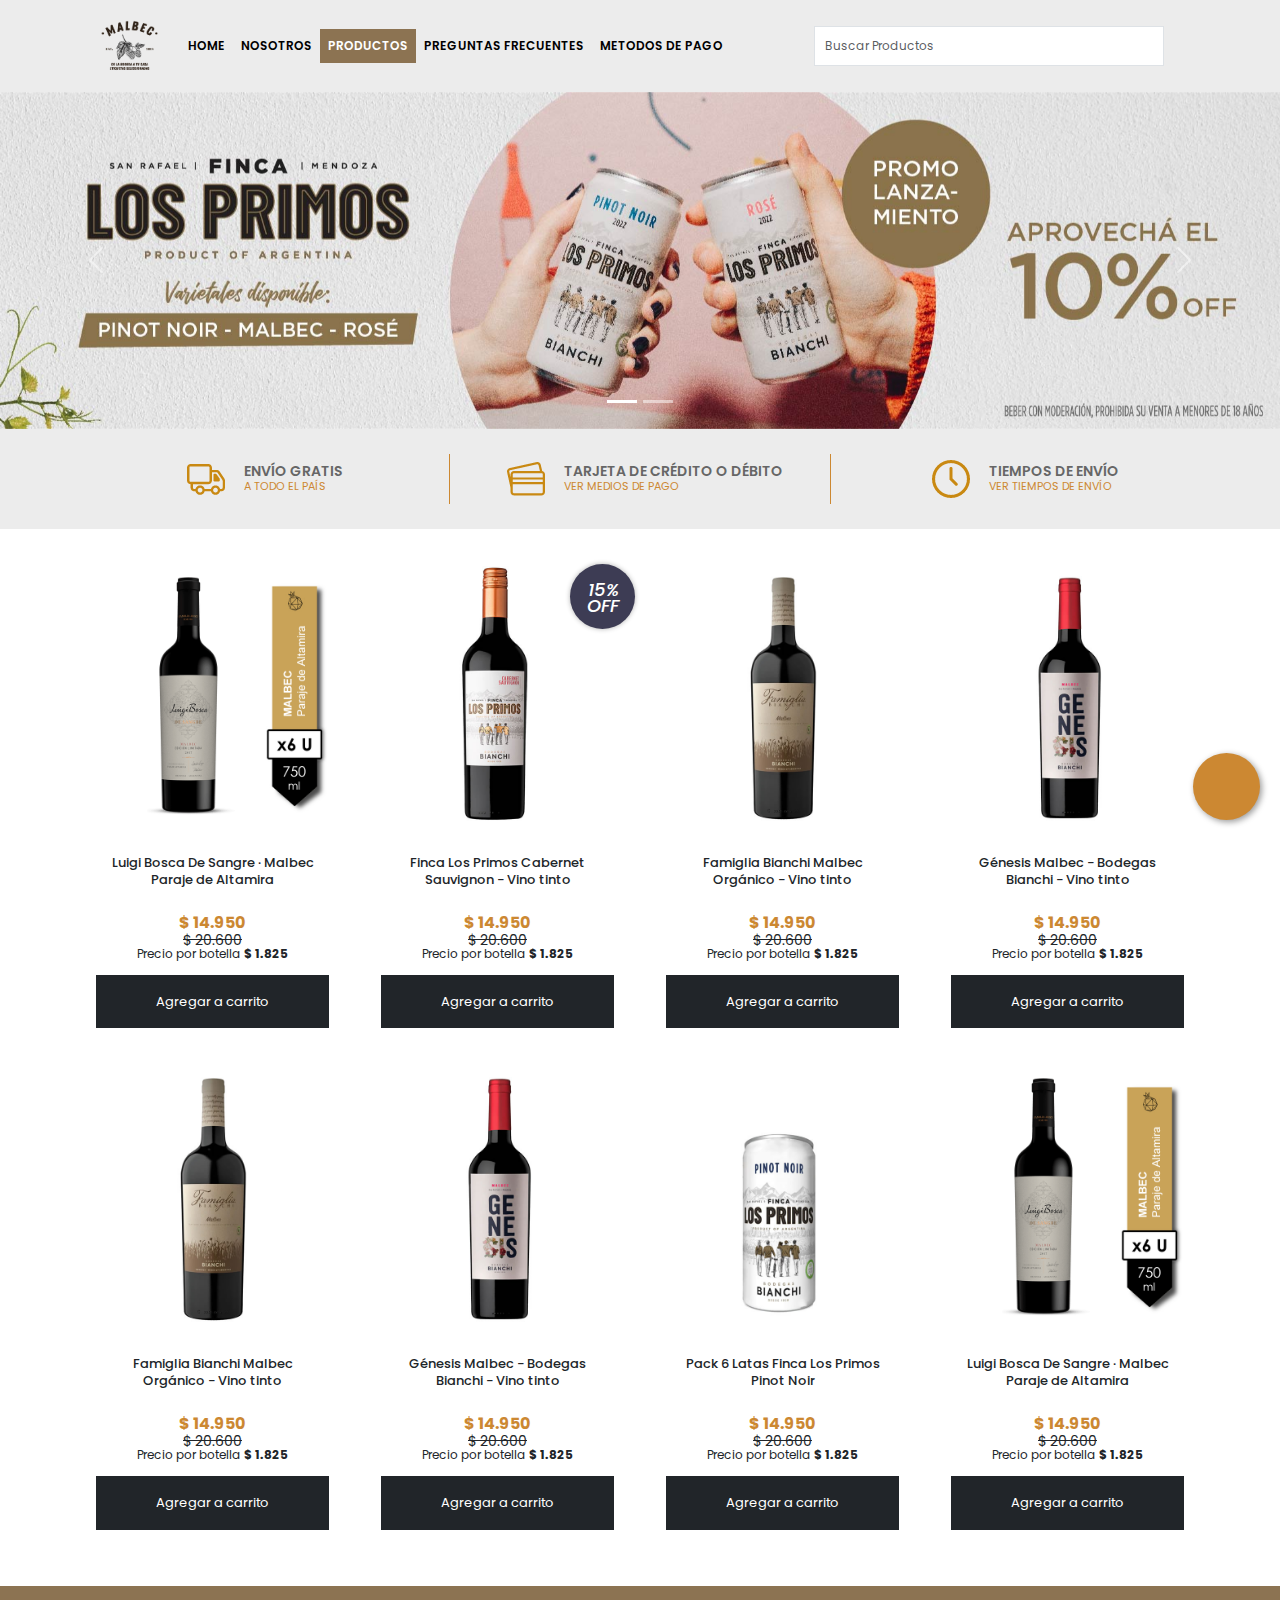
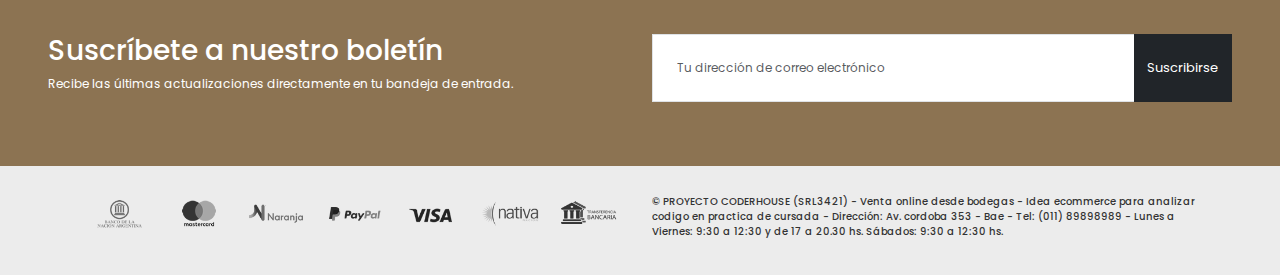
==== commit 38982ce2: "Mejoras seccion nosotros y breadcrumb SEO" ====
--- a/index.html
+++ b/index.html
@@ -8,13 +8,14 @@
 
     <meta name="description" content="Comprá los mejores vinos tintos directo desde Bodegas Malbec. Ofertas en nuestra tienda online. Envíos a todo el país.">
 <meta name="keywords" content="vinos, bodegas, vinos mayorista, vinos patagonicos, venta online de vinos, malbec">
-    <link href="https://cdn.jsdelivr.net/npm/bootstrap@5.3.2/dist/css/bootstrap.min.css" rel="stylesheet" integrity="sha384-T3c6CoIi6uLrA9TneNEoa7RxnatzjcDSCmG1MXxSR1GAsXEV/Dwwykc2MPK8M2HN" crossorigin="anonymous">
-    <link rel="stylesheet" href="style.css">
+<link rel="stylesheet" href="bootstrap/css/bootstrap.min.css">
+ <link rel="stylesheet" href="style.css">
     <link rel="stylesheet" href="https://cdnjs.cloudflare.com/ajax/libs/font-awesome/6.4.2/css/all.min.css" integrity="sha512-z3gLpd7yknf1YoNbCzqRKc4qyor8gaKU1qmn+CShxbuBusANI9QpRohGBreCFkKxLhei6S9CQXFEbbKuqLg0DA==" crossorigin="anonymous" referrerpolicy="no-referrer">
 </head>
-<newsletter>
-    
+
+<body> 
 <header>
+  <!-- Encabezado web -->
       <div class="container">
         <nav class="navbar navbar-expand-lg bg-body" aria-label="MENU">
           <div class="container-fluid">
@@ -25,24 +26,25 @@
     
             <div class="collapse navbar-collapse" id="navbarsExample09">
               <ul class="navbar-nav me-auto mb-2 mb-lg-0">
-                <li class="nav-item"><a href="#" class="nav-link">Home</a></li>
-                <li class="nav-item"><a href="#" class="nav-link">Nosotros</a></li>
+                <li class="nav-item"><a href="index.html" class="nav-link">Home</a></li>
+                <li class="nav-item"><a href="nosotros.html" class="nav-link">Nosotros</a></li>
                 <li class="nav-item"><a href="producto.html" class="nav-link">Productos</a></li>
-                <li class="nav-item"><a href="#" class="nav-link">Preguntas frecuentes</a></li>
-                <li class="nav-item"><a href="#" class="nav-link">Metodos de pago</a></li>
-  </ul>
-              <form role="search">
+                <li class="nav-item"><a href="faq.html" class="nav-link">Preguntas frecuentes</a></li>
+                <li class="nav-item"><a href="metodos-de-pago.html" class="nav-link">Metodos de pago</a></li>
+             </ul>
+            <form role="search">
               <input class="form-control" type="Buscar Productos" placeholder="Buscar Productos" aria-label="Buscar Productos">
-              </form>
-              <ul class="carrito">
-              <li>
-              <a href="#"> <i class="fa-solid fa-basket-shopping"></i> </a>
-              </li>
+            </form>
+            <ul class="carrito">
+              <li> <a href="#"> <i class="fa-solid fa-basket-shopping"></i> </a></li>
             </ul>
-            </div>
-          </div>
-        </nav></div>
+</div>
+</div>
+</nav>
+</div>
       </header>
+      <!-- FIN Encabezado web -->
+      <!-- Slider home -->
         <div id="carouselExampleIndicators" class="carousel slide" data-bs-ride="carousel">
           <div class="carousel-indicators">
             <button type="button" data-bs-target="#carouselExampleIndicators" data-bs-slide-to="0" class="active" aria-current="true" aria-label="Slide 1"></button>
@@ -65,6 +67,8 @@
             <span class="visually-hidden">Next</span>
           </button>
         </div>
+        <!-- fin slider home -->
+        <!-- Info para compra online -->
         <div class="medios-pago-lineal">
         <div class="container">
             <div class="row">
@@ -92,8 +96,11 @@
             </div>
           </div>
         </div>
+          <!-- fin Info para compra online -->
+            <!-- Listado Productos -->
 <div class="container mt-4">
     <div class="row">
+         <!-- Producto -->
         <div class="card col-lg-3 col-md-6">
         <img src="img/vino.png" class="card-img-top" alt="Luigi Bosca De Sangre · Malbec Paraje de Altamira">
         <div class="card-body">
@@ -112,6 +119,8 @@
           </div>
         </div>
       </div>
+        <!-- Cierre Producto -->
+          <!-- Producto -->
       <div class="card col-lg-3 col-md-6">
         <img src="img/losprimos.jpg" class="card-img-top" alt="Finca Los Primos Cabernet Sauvignon -  Vino tinto">
         <span class="oferta">
@@ -128,14 +137,111 @@
         </div>
            <div class="d-grid gap-2">
             <a href="producto.html" class="btn btn-dark p-3" type="button"><i class="fa-solid fa-cart-shopping"></i> Agregar a carrito</a>
+          </div>
+        </div>
+      </div>
+       <!-- Cierre Producto -->
+          <!-- Producto -->
+      <div class="card col-lg-3 col-md-6">
+        <img src="img/famiglia.jpg" class="card-img-top" alt="Vino tinto Famiglia Bianchi Malbec Orgánico">
+        <div class="card-body">
+          <h5 class="card-title">Famiglia Bianchi Malbec Orgánico -  Vino tinto
+        </h5>
+        <div class="precios_producto">
+           <div class="precio_nuevo">$ 14.950</div>
+               <div class="precio_viejo">$ 20.600</div>
+               <div class="precio_unitario">Precio por botella 
+               <strong>$ 1.825</strong>
+             </div>
+        </div>
+           <div class="d-grid gap-2">
+            <a href="producto.html" class="btn btn-dark p-3" type="button"><i class="fa-solid fa-cart-shopping"></i> Agregar a carrito</a>
+          </div>
+        </div>
+      </div>
+       <!-- Cierre Producto -->
+          <!-- Producto -->
+      <div class="card col-lg-3 col-md-6">
+        <img src="img/genesis.jpg" class="card-img-top" alt="Vino tinto Génesis Malbec - Bodegas Bianchi">
+        <div class="card-body">
+          <h5 class="card-title">Génesis Malbec - Bodegas Bianchi - Vino tinto
+        </h5>
+        <div class="precios_producto">
+           <div class="precio_nuevo">$ 14.950</div>
+               <div class="precio_viejo">$ 20.600</div>
+               <div class="precio_unitario">Precio por botella 
+               <strong>$ 1.825</strong>
+             </div>
+        </div>
+           <div class="d-grid gap-2">
+            <a href="producto.html" class="btn btn-dark p-3" type="button"><i class="fa-solid fa-cart-shopping"></i> Agregar a carrito</a>
+          </div>
+        </div>
+      </div>
+ <!-- Cierre Producto -->
+          <!-- Producto -->
+      <div class="card col-lg-3 col-md-6">
+        <img src="img/famiglia.jpg" class="card-img-top" alt="Vino tinto Famiglia Bianchi Malbec Orgánico">
+        <div class="card-body">
+          <h5 class="card-title">Famiglia Bianchi Malbec Orgánico -  Vino tinto
+        </h5>
+        <div class="precios_producto">
+           <div class="precio_nuevo">$ 14.950</div>
+               <div class="precio_viejo">$ 20.600</div>
+               <div class="precio_unitario">Precio por botella 
+               <strong>$ 1.825</strong>
+             </div>
+        </div>
+           <div class="d-grid gap-2">
+            <a href="producto.html" class="btn btn-dark p-3" type="button"><i class="fa-solid fa-cart-shopping"></i> Agregar a carrito</a>
+          </div>
+        </div>
+      </div>
+       <!-- Cierre Producto -->
+          <!-- Producto -->
+      <div class="card col-lg-3 col-md-6">
+        <img src="img/genesis.jpg" class="card-img-top" alt="Vino tinto Génesis Malbec - Bodegas Bianchi">
+        <div class="card-body">
+          <h5 class="card-title">Génesis Malbec - Bodegas Bianchi - Vino tinto
+        </h5>
+        <div class="precios_producto">
+           <div class="precio_nuevo">$ 14.950</div>
+               <div class="precio_viejo">$ 20.600</div>
+               <div class="precio_unitario">Precio por botella 
+               <strong>$ 1.825</strong>
+             </div>
+        </div>
+           <div class="d-grid gap-2">
+            <a href="producto.html" class="btn btn-dark p-3" type="button"><i class="fa-solid fa-cart-shopping"></i> Agregar a carrito</a>
+          </div>
+        </div>
+      </div>
+       <!-- Cierre Producto -->
+          <!-- Producto -->
+      <div class="card col-lg-3 col-md-6">
+        <img src="img/latas.jpg" class="card-img-top" alt="Vino tinto Pack 6 Latas Finca Los Primos Pinot Noir">
+        <div class="card-body">
+          <h5 class="card-title">Pack 6 Latas Finca Los Primos Pinot Noir
+        </h5>
+        <div class="precios_producto">
+           <div class="precio_nuevo">$ 14.950</div>
+               <div class="precio_viejo">$ 20.600</div>
+               <div class="precio_unitario">Precio por botella 
+               <strong>$ 1.825</strong>
+             </div>
+        </div>
+           <div class="d-grid gap-2">
+            <a href="producto.html" class="btn btn-dark p-3" type="button"><i class="fa-solid fa-cart-shopping"></i> Agregar a carrito</a>
           
           </div>
         </div>
       </div>
-      <div class="card col-lg-3 col-md-6">
-        <img src="img/famiglia.jpg" class="card-img-top" alt="Vino tinto Famiglia Bianchi Malbec Orgánico">
-        <div class="card-body">
-          <h5 class="card-title">Famiglia Bianchi Malbec Orgánico -  Vino tinto
+       <!-- Cierre Producto -->
+          <!-- Producto -->
+      <div class="card col-lg-3 col-md-6">
+        <img src="img/vino.png" class="card-img-top" alt="Vino tinto Luigi Bosca De Sangre · Malbec Paraje de Altamira">
+        <div class="card-body">
+          <h5 class="card-title">Luigi Bosca De Sangre · Malbec Paraje de Altamira
         </h5>
         <div class="precios_producto">
            <div class="precio_nuevo">$ 14.950</div>
@@ -150,110 +256,18 @@
           </div>
         </div>
       </div>
-      <div class="card col-lg-3 col-md-6">
-        <img src="img/genesis.jpg" class="card-img-top" alt="Vino tinto Génesis Malbec - Bodegas Bianchi">
-        <div class="card-body">
-          <h5 class="card-title">Génesis Malbec - Bodegas Bianchi - Vino tinto
-        </h5>
-        <div class="precios_producto">
-           <div class="precio_nuevo">$ 14.950</div>
-               <div class="precio_viejo">$ 20.600</div>
-               <div class="precio_unitario">Precio por botella 
-               <strong>$ 1.825</strong>
-             </div>
-        </div>
-           <div class="d-grid gap-2">
-            <a href="producto.html" class="btn btn-dark p-3" type="button"><i class="fa-solid fa-cart-shopping"></i> Agregar a carrito</a>
-          
-          </div>
-        </div>
-      </div>
+      <!-- Cierre Producto -->
+</div>
+</div> 
+ <!-- Listado Productos -->
 
-      <div class="card col-lg-3 col-md-6">
-        <img src="img/famiglia.jpg" class="card-img-top" alt="Vino tinto Famiglia Bianchi Malbec Orgánico">
-        <div class="card-body">
-          <h5 class="card-title">Famiglia Bianchi Malbec Orgánico -  Vino tinto
-        </h5>
-        <div class="precios_producto">
-           <div class="precio_nuevo">$ 14.950</div>
-               <div class="precio_viejo">$ 20.600</div>
-               <div class="precio_unitario">Precio por botella 
-               <strong>$ 1.825</strong>
-             </div>
-        </div>
-           <div class="d-grid gap-2">
-            <a href="producto.html" class="btn btn-dark p-3" type="button"><i class="fa-solid fa-cart-shopping"></i> Agregar a carrito</a>
-          
-          </div>
-        </div>
-      </div>
-      
-      <div class="card col-lg-3 col-md-6">
-        <img src="img/genesis.jpg" class="card-img-top" alt="Vino tinto Génesis Malbec - Bodegas Bianchi">
-        <div class="card-body">
-          <h5 class="card-title">Génesis Malbec - Bodegas Bianchi - Vino tinto
-        </h5>
-        <div class="precios_producto">
-           <div class="precio_nuevo">$ 14.950</div>
-               <div class="precio_viejo">$ 20.600</div>
-               <div class="precio_unitario">Precio por botella 
-               <strong>$ 1.825</strong>
-             </div>
-        </div>
-           <div class="d-grid gap-2">
-            <a href="producto.html" class="btn btn-dark p-3" type="button"><i class="fa-solid fa-cart-shopping"></i> Agregar a carrito</a>
-          
-          </div>
-        </div>
-      </div>
-      <div class="card col-lg-3 col-md-6">
-        <img src="img/latas.jpg" class="card-img-top" alt="Vino tinto Pack 6 Latas Finca Los Primos Pinot Noir">
-        <div class="card-body">
-          <h5 class="card-title">Pack 6 Latas Finca Los Primos Pinot Noir
-        </h5>
-        <div class="precios_producto">
-           <div class="precio_nuevo">$ 14.950</div>
-               <div class="precio_viejo">$ 20.600</div>
-               <div class="precio_unitario">Precio por botella 
-               <strong>$ 1.825</strong>
-             </div>
-        </div>
-           <div class="d-grid gap-2">
-            <a href="producto.html" class="btn btn-dark p-3" type="button"><i class="fa-solid fa-cart-shopping"></i> Agregar a carrito</a>
-          
-          </div>
-        </div>
-      </div>
-      <div class="card col-lg-3 col-md-6">
-        <img src="img/vino.png" class="card-img-top" alt="Vino tinto Luigi Bosca De Sangre · Malbec Paraje de Altamira">
-        <div class="card-body">
-          <h5 class="card-title">Luigi Bosca De Sangre · Malbec Paraje de Altamira
-        </h5>
-        <div class="precios_producto">
-           <div class="precio_nuevo">$ 14.950</div>
-               <div class="precio_viejo">$ 20.600</div>
-               <div class="precio_unitario">Precio por botella 
-               <strong>$ 1.825</strong>
-             </div>
-        </div>
-           <div class="d-grid gap-2">
-            <a href="producto.html" class="btn btn-dark p-3" type="button"><i class="fa-solid fa-cart-shopping"></i> Agregar a carrito</a>
-          
-          </div>
-        </div>
-      </div>
-    
-      
- 
-</div>
-</div> 
-
+<!-- Newsletter -->
 <div class="container-fluid p-5 newsletter">
     <div class="row">
         <div class="col-lg-6 col-md-12">
         <h3>Suscríbete a nuestro boletín</h3>
         <p>Recibe las últimas actualizaciones directamente en tu bandeja de entrada.</p>
- 
+
       </div>
       <div class="col-lg-6 col-md-12">
       
@@ -266,7 +280,8 @@
       </div>
     </div>
   </div>
-  
+  <!-- fin Newsletter -->
+  <!-- Pie de pagina -->
 <footer class="mt-0">
   <div class="container">
  <div class="row">
@@ -291,8 +306,8 @@
 <a href="#" target="_blank" class="heartbeat  btn-whatsapp fixed-whatsapp" aria-label="Comunicate por WhatsApp">
     <i class="fa-brands fa-whatsapp"></i> 
   </a>
-</footer>    
+</footer>   
+<!-- cierre pie de pagina --> 
 </body>
-<script src="https://cdn.jsdelivr.net/npm/bootstrap@5.3.2/dist/js/bootstrap.bundle.min.js" integrity="sha384-C6RzsynM9kWDrMNeT87bh95OGNyZPhcTNXj1NW7RuBCsyN/o0jlpcV8Qyq46cDfL" crossorigin="anonymous"></script>
-
+<script src="bootstrap/js/bootstrap.bundle.js"></script>
 </html>--- a/style.css
+++ b/style.css
@@ -4,6 +4,7 @@
 body {
   font-family: "Poppins", verdana, sans-serif;
   color: #666;
+  font-size: 13px;
 }
 
 /* HEADER */
@@ -23,7 +24,7 @@
 .nav-link, .nav-link li a {
   color: #000;
   font-weight: 600;
-  font-size: 13px;
+  font-size: 12px;
   text-transform: uppercase;
 }
 
@@ -45,7 +46,7 @@
 header .form-control {
   border-radius: 0;
   font-size: 12px;
-  min-width: 400px;
+  min-width: 350px;
   padding: 10px;
 }
 
@@ -172,7 +173,7 @@
 }
 
 .costo-envio .form-label {
-  font-size: 12px;
+  font-size: 10px;
   font-weight: 500;
   padding-left: 5px;
 }
@@ -206,16 +207,21 @@
 }
 
 .copyright {
-  font-size: 11px;
+  font-size: 10px;
   font-weight: 500;
 }
 
 /* NEWSLETTER */
 .newsletter {
-  padding: 44px;
   background: #8c7352;
   color: #fff;
+  font-size: 12px;
   margin-top: 30px;
+}
+
+.newsletter .form-control {
+  font-size: 12px;
+  border-radius: 0;
 }
 
 /* BOTON whatsapp */
@@ -253,7 +259,7 @@
 
 /**
  * ----------------------------------------
- * ANIMACION: latido del corazón
+ * ANIMACION: latido del corazón whatsapp
  * ----------------------------------------
  */
 @keyframes heartbeat {
@@ -348,4 +354,98 @@
     margin-left: 10px;
   }
 }
+/* breadcrumb */
+.breadcrumb {
+  line-height: 18px;
+  border-radius: 0;
+  --bs-breadcrumb-margin-bottom: 0rem;
+  text-transform: uppercase;
+  font-size: 11px;
+  font-weight: 600;
+}
+
+.breadcrumb a {
+  color: #cc8832;
+}
+
+/* Preguntas frecuentes */
+.titulos {
+  color: #000;
+  font-weight: 600;
+  margin-bottom: 60px;
+}
+
+.accordion-button {
+  font-weight: 600;
+}
+
+.nav-tabs .nav-link {
+  color: #8c7352;
+  font-size: 19px;
+}
+
+.accordion-button:not(.collapsed) {
+  color: #8d7356;
+  background-color: rgba(255, 235, 213, 0.3294117647);
+  box-shadow: inset 0 calc(-1 * var(--bs-accordion-border-width)) 0 #f1dfd0;
+}
+
+/*-----------------------------------------------------------------------------------*/
+/*	Nosotros
+/*-----------------------------------------------------------------------------------*/
+.nosotros-half {
+  display: flex;
+  flex-wrap: wrap;
+  margin-bottom: -30px;
+}
+
+.nosotros-half .text {
+  width: 55%;
+}
+
+.nosotros-half .image-wrap {
+  width: 45%;
+}
+
+@media screen and (max-width: 1000px) {
+  .nosotros-half .image-wrap, .nosotros-half .text {
+    width: 100%;
+  }
+}
+.nosotros-half .image-wrap {
+  overflow: hidden;
+}
+
+@media screen and (max-width: 1000px) {
+  .nosotros-half .image-wrap {
+    height: 400px;
+    width: 100%;
+  }
+}
+.nosotros-half .image {
+  width: 100%;
+  height: 100%;
+  background-size: cover;
+  background-position: center center;
+  background-repeat: no-repeat;
+  transition: 0.8s all ease-in-out;
+  background-color: #fff;
+}
+
+.nosotros-half .text {
+  padding-top: 50px;
+  padding-right: 80px;
+  padding-bottom: 20px;
+  padding-left: 80px;
+  text-align: left;
+  background-color: #fff;
+}
+
+@media screen and (max-width: 1000px) {
+  .nosotros-half .text {
+    width: 100%;
+    padding: 30px 15px;
+    float: left;
+  }
+}
 /*# sourceMappingURL=style.css.map */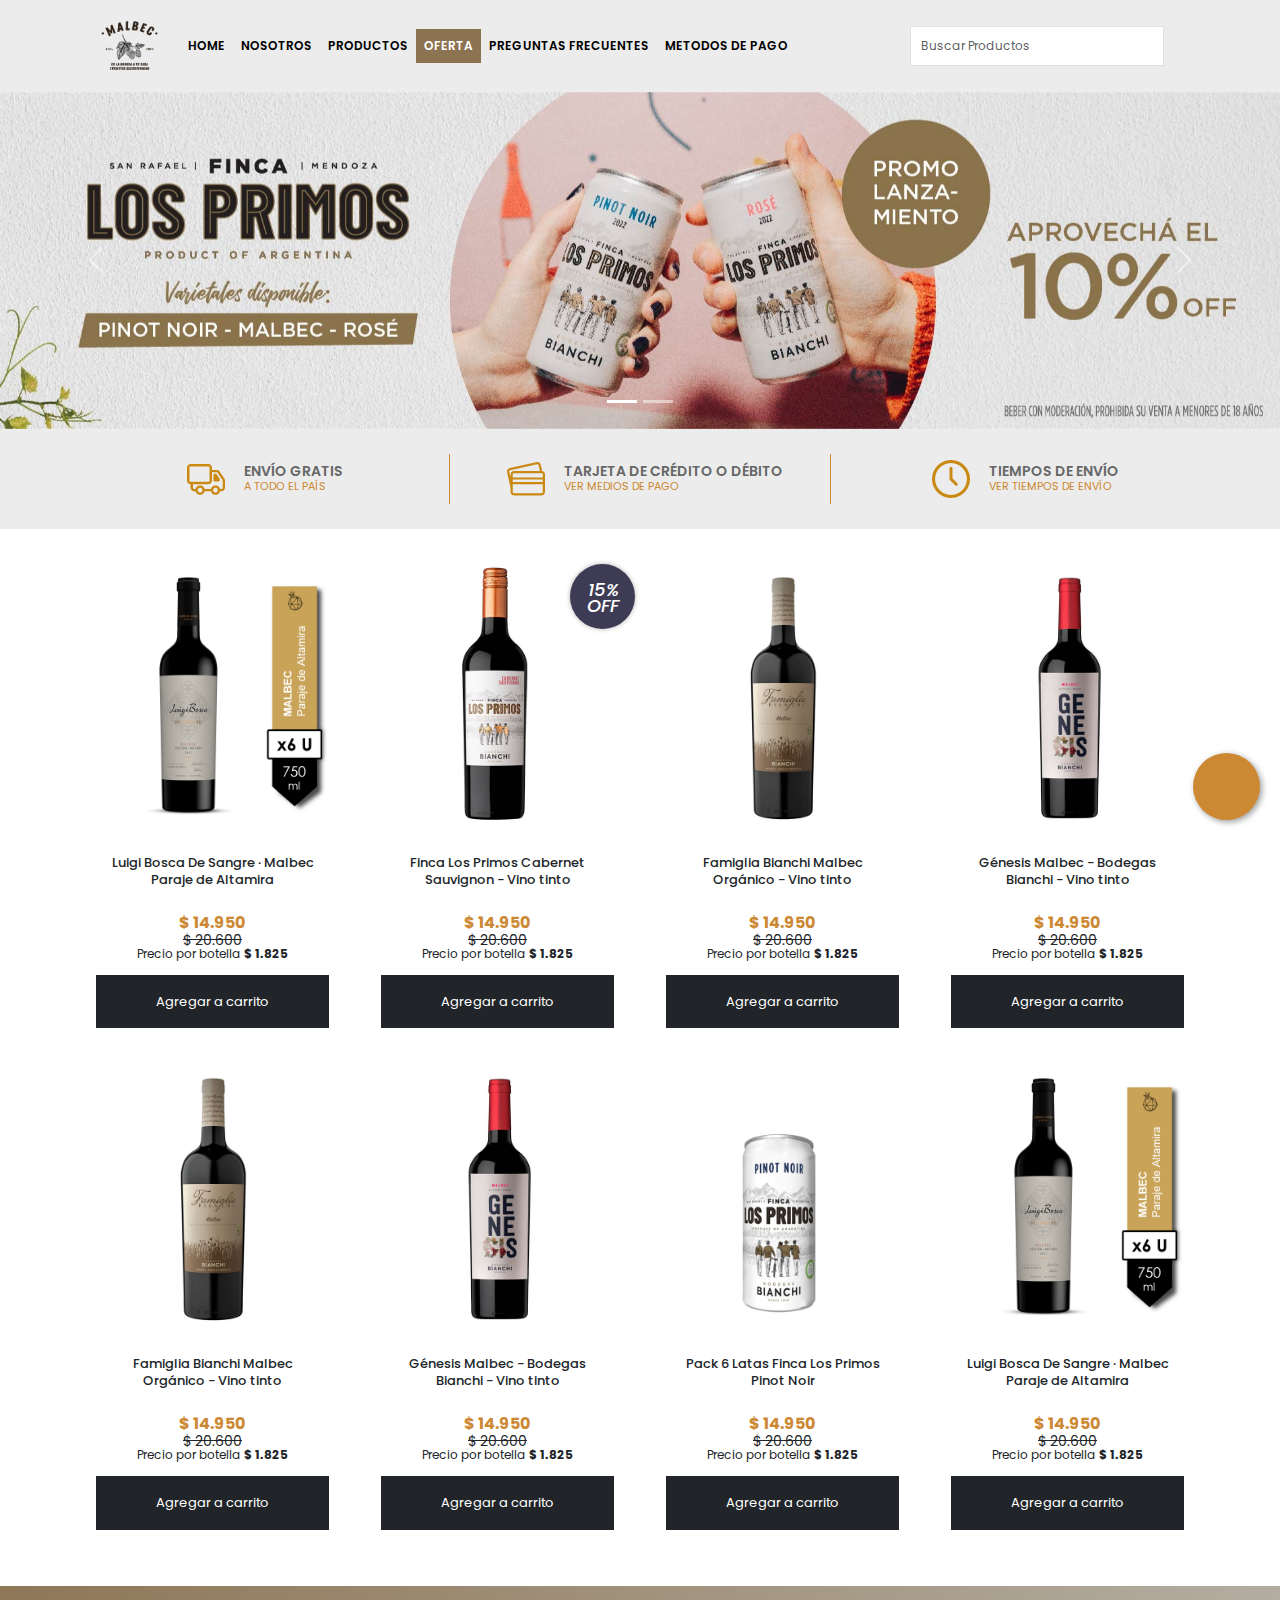
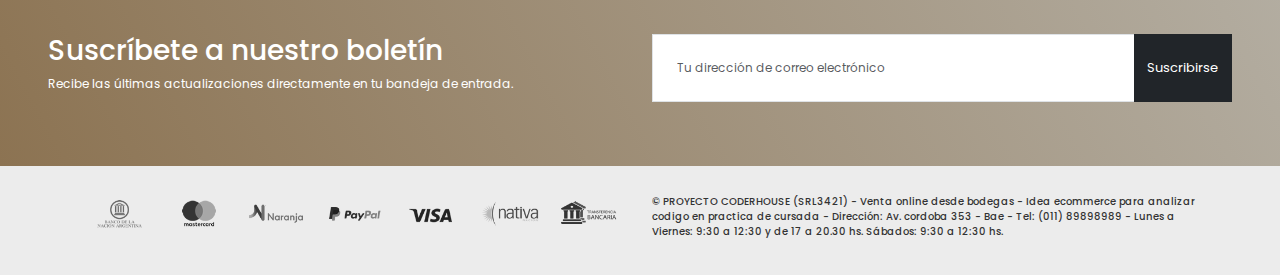
==== commit 14e28920: "Efecto 15% off" ====
--- a/index.html
+++ b/index.html
@@ -19,7 +19,7 @@
       <div class="container">
         <nav class="navbar navbar-expand-lg bg-body" aria-label="MENU">
           <div class="container-fluid">
-            <a class="navbar-brand" href="index.html"><img src="img/logo_malbec.png" width="70" alt=""></a>
+            <a class="navbar-brand rotar" href="index.html"><img src="img/logo_malbec.png" width="70" alt=""></a>
             <button class="navbar-toggler" type="button" data-bs-toggle="collapse" data-bs-target="#navbarsExample09" aria-controls="navbarsExample09" aria-expanded="false" aria-label="Toggle navigation">
               <span class="navbar-toggler-icon"></span>
             </button>
@@ -28,7 +28,8 @@
               <ul class="navbar-nav me-auto mb-2 mb-lg-0">
                 <li class="nav-item"><a href="index.html" class="nav-link">Home</a></li>
                 <li class="nav-item"><a href="nosotros.html" class="nav-link">Nosotros</a></li>
-                <li class="nav-item"><a href="producto.html" class="nav-link">Productos</a></li>
+                <li class="nav-item"><a href="productos.html" class="nav-link">Productos</a></li>
+                 <li class="nav-item"><a href="producto.html" class="nav-link">Oferta</a></li>
                 <li class="nav-item"><a href="faq.html" class="nav-link">Preguntas frecuentes</a></li>
                 <li class="nav-item"><a href="metodos-de-pago.html" class="nav-link">Metodos de pago</a></li>
              </ul>
@@ -123,7 +124,7 @@
           <!-- Producto -->
       <div class="card col-lg-3 col-md-6">
         <img src="img/losprimos.jpg" class="card-img-top" alt="Finca Los Primos Cabernet Sauvignon -  Vino tinto">
-        <span class="oferta">
+        <span class="oferta rotar">
  15% Off</span>
         <div class="card-body">
           <h5 class="card-title">Finca Los Primos Cabernet Sauvignon -  Vino tinto
--- a/style.css
+++ b/style.css
@@ -28,7 +28,7 @@
   text-transform: uppercase;
 }
 
-.navbar-nav li:nth-child(3n) a {
+.navbar-nav li:nth-child(4n) a {
   color: #fff !important;
   background: #8c7352;
   padding: 8px 15px;
@@ -46,8 +46,8 @@
 header .form-control {
   border-radius: 0;
   font-size: 12px;
-  min-width: 350px;
   padding: 10px;
+  width: 100%;
 }
 
 /* PRODUCTOS EN HOME */
@@ -148,8 +148,9 @@
 }
 
 .single-producto .btn-warning {
+  color: #ffffff;
   background-color: #8c7352;
-  color: #ffffff;
+  background-image: linear-gradient(62deg, #8c7352 0%, #b3ada1 100%);
   border: 0;
 }
 
@@ -213,7 +214,9 @@
 
 /* NEWSLETTER */
 .newsletter {
-  background: #8c7352;
+  color: #ffffff;
+  background-color: #8c7352;
+  background-image: linear-gradient(62deg, #8c7352 0%, #b3ada1 100%);
   color: #fff;
   font-size: 12px;
   margin-top: 30px;
@@ -390,6 +393,16 @@
   box-shadow: inset 0 calc(-1 * var(--bs-accordion-border-width)) 0 #f1dfd0;
 }
 
+/* Preguntas frecuentes */
+.pagos .borde-caja {
+  padding: 27px;
+}
+
+.pagos h3 {
+  font-size: 1.3rem;
+  color: #000;
+}
+
 /*-----------------------------------------------------------------------------------*/
 /*	Nosotros
 /*-----------------------------------------------------------------------------------*/
@@ -448,4 +461,35 @@
     float: left;
   }
 }
+/*-----------------------------------------------------------------------------------*/
+/*	Animacion 2 - rotar
+/*-----------------------------------------------------------------------------------*/
+.rotar {
+  animation-delay: 5s;
+  animation: flip_left 7.6s steps(60, start) infinite forwards;
+}
+
+@keyframes flip_left {
+  0% {
+    transform: perspective(1000px) rotateY(90deg) skewY(-1deg);
+  }
+  5% {
+    transform: perspective(1000px) rotateY(-90deg) skewY(-1deg);
+  }
+  10% {
+    transform: perspective(1000px) rotateY(90deg) skewY(-1deg);
+  }
+  15% {
+    transform: perspective(1000px) rotateY(-75deg) skewY(-1.8deg);
+  }
+  25% {
+    transform: perspective(1000px) rotateY(20deg) skewY(0.8deg);
+  }
+  35% {
+    transform: perspective(1000px) rotateY(-25deg) skewY(-0.8deg);
+  }
+  50% {
+    transform: perspective(1000px) rotateY(0);
+  }
+}
 /*# sourceMappingURL=style.css.map */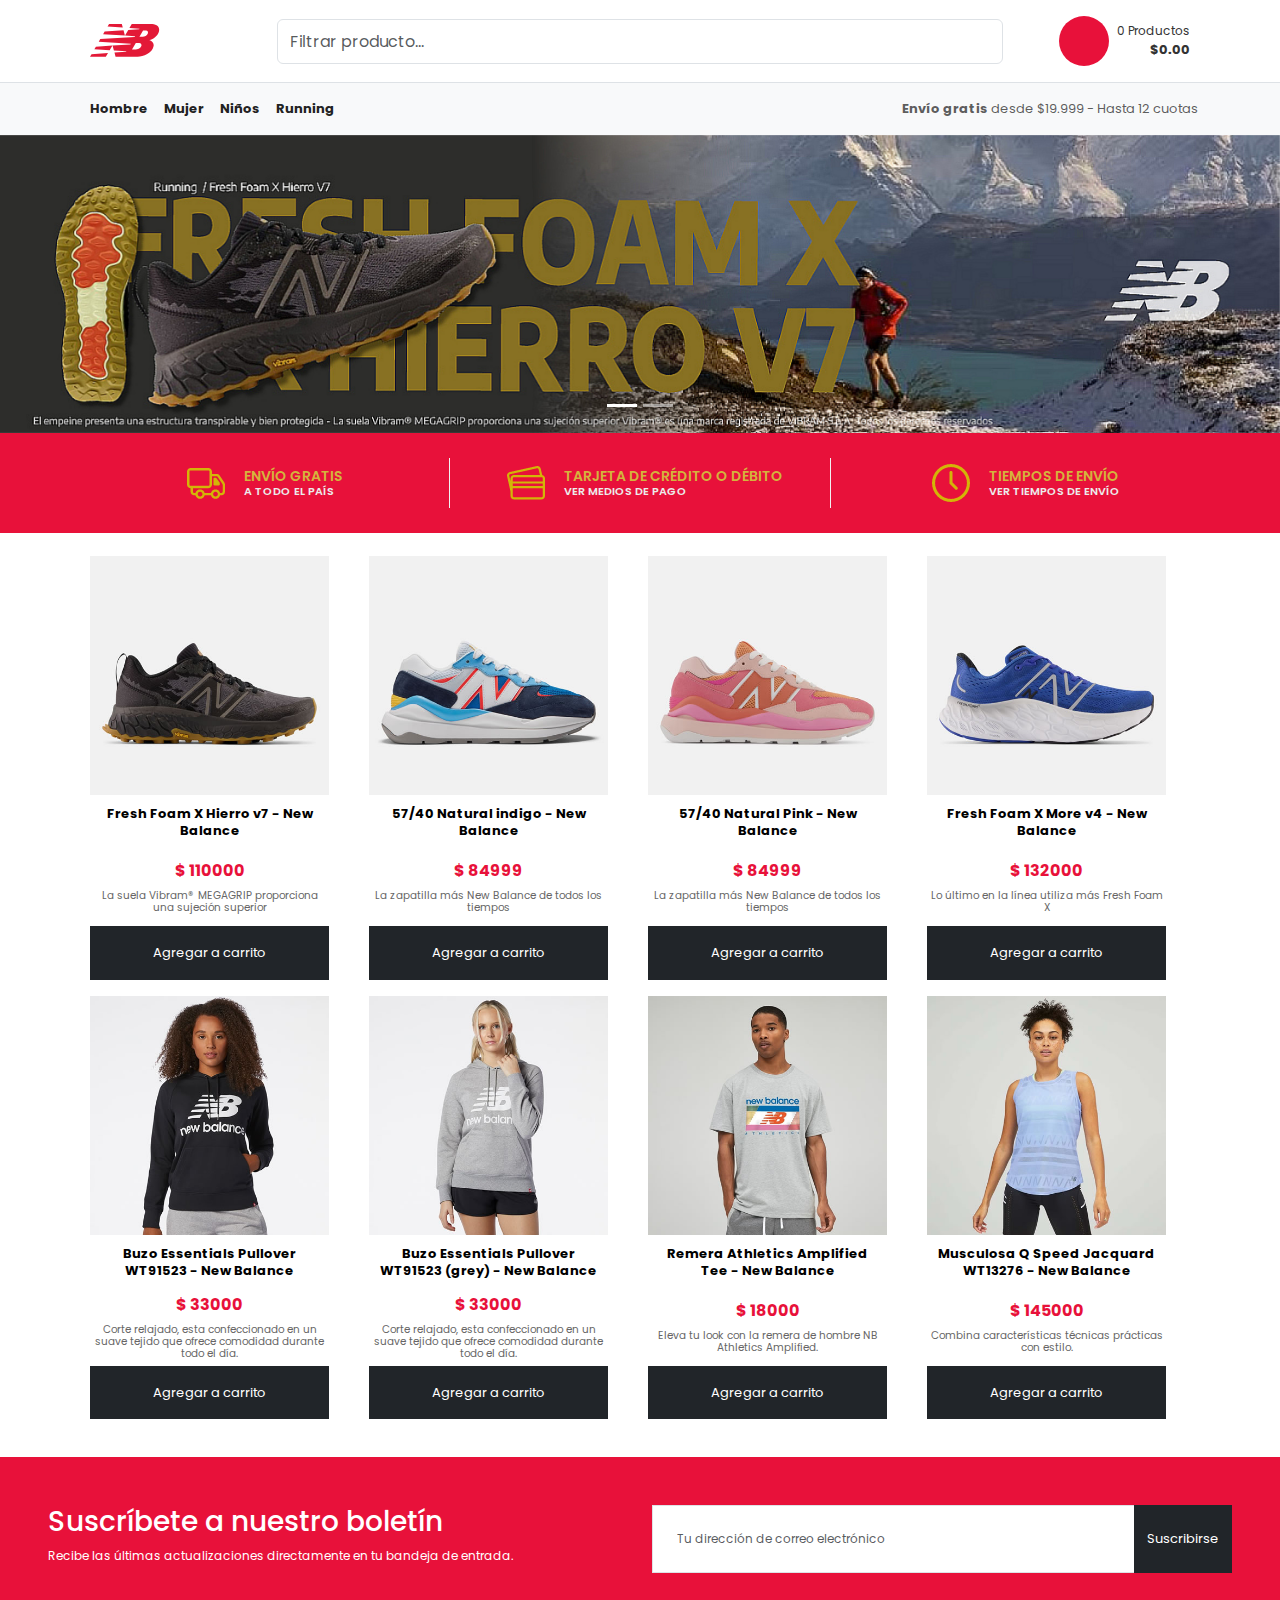
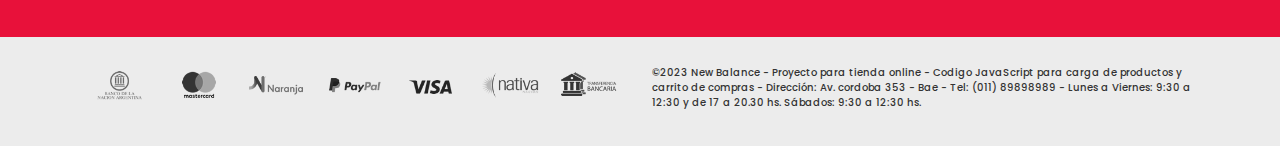
==== commit 4ddabc46: "Entrega 3 js" ====
--- a/index.html
+++ b/index.html
@@ -3,47 +3,83 @@
 <head>
     <meta charset="UTF-8">
     <meta name="viewport" content="width=device-width, initial-scale=1.0">
-    <title>Malbec - Tienda Online de vinos desde bodegas Patagonicas</title>
+    <title>New Balance Argentina - Tienda Online</title>
     <link rel="icon" type="image/jpg" href="favicon.png"/>
 
-    <meta name="description" content="Comprá los mejores vinos tintos directo desde Bodegas Malbec. Ofertas en nuestra tienda online. Envíos a todo el país.">
-<meta name="keywords" content="vinos, bodegas, vinos mayorista, vinos patagonicos, venta online de vinos, malbec">
+    <meta name="description" content="New Balance - Comprá ropa y calzado deportivo New Balance para hombre en el sitio web oficial de New Balance®. Envíos a todo el país, pago en cuotas sin interés.">
+<meta name="keywords" content="New Balance , calzado deportivo, Ecommerce New Balance, Indumentaria">
 <link rel="stylesheet" href="bootstrap/css/bootstrap.min.css">
- <link rel="stylesheet" href="style.css">
+ <link rel="stylesheet" href="css/style.css">
     <link rel="stylesheet" href="https://cdnjs.cloudflare.com/ajax/libs/font-awesome/6.4.2/css/all.min.css" integrity="sha512-z3gLpd7yknf1YoNbCzqRKc4qyor8gaKU1qmn+CShxbuBusANI9QpRohGBreCFkKxLhei6S9CQXFEbbKuqLg0DA==" crossorigin="anonymous" referrerpolicy="no-referrer">
 </head>
 
-<body> 
-<header>
+<body>
+  <header class="section-header">
   <!-- Encabezado web -->
-      <div class="container">
-        <nav class="navbar navbar-expand-lg bg-body" aria-label="MENU">
-          <div class="container-fluid">
-            <a class="navbar-brand rotar" href="index.html"><img src="img/logo_malbec.png" width="70" alt=""></a>
-            <button class="navbar-toggler" type="button" data-bs-toggle="collapse" data-bs-target="#navbarsExample09" aria-controls="navbarsExample09" aria-expanded="false" aria-label="Toggle navigation">
-              <span class="navbar-toggler-icon"></span>
-            </button>
-    
-            <div class="collapse navbar-collapse" id="navbarsExample09">
-              <ul class="navbar-nav me-auto mb-2 mb-lg-0">
-                <li class="nav-item"><a href="index.html" class="nav-link">Home</a></li>
-                <li class="nav-item"><a href="nosotros.html" class="nav-link">Nosotros</a></li>
-                <li class="nav-item"><a href="productos.html" class="nav-link">Productos</a></li>
-                 <li class="nav-item"><a href="producto.html" class="nav-link">Oferta</a></li>
-                <li class="nav-item"><a href="faq.html" class="nav-link">Preguntas frecuentes</a></li>
-                <li class="nav-item"><a href="metodos-de-pago.html" class="nav-link">Metodos de pago</a></li>
-             </ul>
-            <form role="search">
-              <input class="form-control" type="Buscar Productos" placeholder="Buscar Productos" aria-label="Buscar Productos">
-            </form>
-            <ul class="carrito">
-              <li> <a href="#"> <i class="fa-solid fa-basket-shopping"></i> </a></li>
-            </ul>
-</div>
+<section class="header-main border-bottom bg-white">
+  <div class="container">
+    <div class="row p-2 pt-3 pb-3 align-items-center">
+        <div class="col-md-2 col-3">
+           <a href="index.html"><img class="img-fluid rotar" src="img/logo.svg" alt="New Balance - Tienda online + Carrito de compras" width="70"></a> 
+        </div>
+
+        <div class="col-md-8 col-6">
+            <div class="d-md-flex form-inputs">
+                <input class="form-control" id="buscadorProducto" type="text" placeholder="Filtrar producto...">
+                <i class="bx bx-search"></i>
+            </div>
+        </div>
+
+        <div class="col-md-2 col-3 text-end">
+            <div class="d-flex align-items-center justify-content-end">
+              <!-- Botón o enlace para abrir el modal del carrito -->
+<a class="link-bag" href="#" onclick="mostrarCarrito()">
+  <span class="shop-bag"><i class="fa-solid fa-bag-shopping"></i></span>
+</a>
+                <div class="d-flex flex-column ms-2">
+                    <span class="qty d-none d-md-inline"><span id="cantidadProductosEnCarrito">0</span> Productos</span>
+                    <span id="valorTotalCarrito" class="fw-bold d-none d-md-inline">$0</span>
+
+                </div>
+            </div>
+        </div>
+    </div>
+</div>
+
+
+
+</section>
+
+<nav class="navbar navbar-expand-lg navbar-light bg-light">
+<div class="container">
+ <a class="navbar-brand d-md-none d-md-flex" href="#">Categorias</a>
+ <button class="navbar-toggler" type="button" data-bs-toggle="collapse" data-bs-target="#navbarNavDropdown" aria-controls="navbarNavDropdown" aria-expanded="false" aria-label="Toggle navigation">
+   <span class="navbar-toggler-icon"></span>
+ </button>
+ <div class="collapse navbar-collapse" id="navbarNavDropdown">
+   <ul class="navbar-nav">
+     <li class="nav-item">
+       <a class="nav-link active" aria-current="page" href="#">Hombre</a>
+     </li>
+     <li class="nav-item">
+       <a class="nav-link" href="#">Mujer</a>
+     </li>
+     <li class="nav-item">
+       <a class="nav-link" href="#">Niños</a>
+     </li>
+     <li class="nav-item">
+      <a class="nav-link" href="#">Running</a>
+    </li>
+  
+   </ul>
+ </div>
+ <span class="navbar-text heartbeat">
+  <strong>Envío gratis</strong> desde $19.999 - Hasta 12 cuotas
+
+</span>
 </div>
 </nav>
-</div>
-      </header>
+</header>
       <!-- FIN Encabezado web -->
       <!-- Slider home -->
         <div id="carouselExampleIndicators" class="carousel slide" data-bs-ride="carousel">
@@ -53,20 +89,13 @@
          </div>
           <div class="carousel-inner">
             <div class="carousel-item active">
-              <img src="img/banner-07_1920x.jpeg" class="d-block w-100" alt="Promocion de vinos">
+              <img src="img/slider/new_coder.jpg" class="d-block img-fluid" alt="Promocion de vinos">
             </div>
             <div class="carousel-item">
-              <img src="img/1900X500_90_1920x.webp" class="d-block w-100" alt="ofertas">
-            </div>
-          </div>
-          <button class="carousel-control-prev" type="button" data-bs-target="#carouselExampleIndicators" data-bs-slide="prev">
-            <span class="carousel-control-prev-icon" aria-hidden="true"></span>
-            <span class="visually-hidden">Previous</span>
-          </button>
-          <button class="carousel-control-next" type="button" data-bs-target="#carouselExampleIndicators" data-bs-slide="next">
-            <span class="carousel-control-next-icon" aria-hidden="true"></span>
-            <span class="visually-hidden">Next</span>
-          </button>
+              <img src="img/slider/new_coder2.jpg" class="d-block img-fluid" alt="ofertas">
+            </div>
+          </div>
+       
         </div>
         <!-- fin slider home -->
         <!-- Info para compra online -->
@@ -98,170 +127,33 @@
           </div>
         </div>
           <!-- fin Info para compra online -->
-            <!-- Listado Productos -->
-<div class="container mt-4">
-    <div class="row">
-         <!-- Producto -->
-        <div class="card col-lg-3 col-md-6">
-        <img src="img/vino.png" class="card-img-top" alt="Luigi Bosca De Sangre · Malbec Paraje de Altamira">
-        <div class="card-body">
-          <h5 class="card-title">Luigi Bosca De Sangre · Malbec Paraje de Altamira
-        </h5>
-        <div class="precios_producto">
-           <div class="precio_nuevo">$ 14.950</div>
-               <div class="precio_viejo">$ 20.600</div>
-               <div class="precio_unitario">Precio por botella 
-               <strong>$ 1.825</strong>
-             </div>
-        </div>
-           <div class="d-grid gap-2">
-            <a href="producto.html" class="btn btn-dark p-3" type="button"><i class="fa-solid fa-cart-shopping"></i> Agregar a carrito</a>
-          
-          </div>
-        </div>
-      </div>
-        <!-- Cierre Producto -->
-          <!-- Producto -->
-      <div class="card col-lg-3 col-md-6">
-        <img src="img/losprimos.jpg" class="card-img-top" alt="Finca Los Primos Cabernet Sauvignon -  Vino tinto">
-        <span class="oferta rotar">
- 15% Off</span>
-        <div class="card-body">
-          <h5 class="card-title">Finca Los Primos Cabernet Sauvignon -  Vino tinto
-        </h5>
-        <div class="precios_producto">
-           <div class="precio_nuevo">$ 14.950</div>
-               <div class="precio_viejo">$ 20.600</div>
-               <div class="precio_unitario">Precio por botella 
-               <strong>$ 1.825</strong>
-             </div>
-        </div>
-           <div class="d-grid gap-2">
-            <a href="producto.html" class="btn btn-dark p-3" type="button"><i class="fa-solid fa-cart-shopping"></i> Agregar a carrito</a>
-          </div>
-        </div>
-      </div>
-       <!-- Cierre Producto -->
-          <!-- Producto -->
-      <div class="card col-lg-3 col-md-6">
-        <img src="img/famiglia.jpg" class="card-img-top" alt="Vino tinto Famiglia Bianchi Malbec Orgánico">
-        <div class="card-body">
-          <h5 class="card-title">Famiglia Bianchi Malbec Orgánico -  Vino tinto
-        </h5>
-        <div class="precios_producto">
-           <div class="precio_nuevo">$ 14.950</div>
-               <div class="precio_viejo">$ 20.600</div>
-               <div class="precio_unitario">Precio por botella 
-               <strong>$ 1.825</strong>
-             </div>
-        </div>
-           <div class="d-grid gap-2">
-            <a href="producto.html" class="btn btn-dark p-3" type="button"><i class="fa-solid fa-cart-shopping"></i> Agregar a carrito</a>
-          </div>
-        </div>
-      </div>
-       <!-- Cierre Producto -->
-          <!-- Producto -->
-      <div class="card col-lg-3 col-md-6">
-        <img src="img/genesis.jpg" class="card-img-top" alt="Vino tinto Génesis Malbec - Bodegas Bianchi">
-        <div class="card-body">
-          <h5 class="card-title">Génesis Malbec - Bodegas Bianchi - Vino tinto
-        </h5>
-        <div class="precios_producto">
-           <div class="precio_nuevo">$ 14.950</div>
-               <div class="precio_viejo">$ 20.600</div>
-               <div class="precio_unitario">Precio por botella 
-               <strong>$ 1.825</strong>
-             </div>
-        </div>
-           <div class="d-grid gap-2">
-            <a href="producto.html" class="btn btn-dark p-3" type="button"><i class="fa-solid fa-cart-shopping"></i> Agregar a carrito</a>
-          </div>
-        </div>
-      </div>
- <!-- Cierre Producto -->
-          <!-- Producto -->
-      <div class="card col-lg-3 col-md-6">
-        <img src="img/famiglia.jpg" class="card-img-top" alt="Vino tinto Famiglia Bianchi Malbec Orgánico">
-        <div class="card-body">
-          <h5 class="card-title">Famiglia Bianchi Malbec Orgánico -  Vino tinto
-        </h5>
-        <div class="precios_producto">
-           <div class="precio_nuevo">$ 14.950</div>
-               <div class="precio_viejo">$ 20.600</div>
-               <div class="precio_unitario">Precio por botella 
-               <strong>$ 1.825</strong>
-             </div>
-        </div>
-           <div class="d-grid gap-2">
-            <a href="producto.html" class="btn btn-dark p-3" type="button"><i class="fa-solid fa-cart-shopping"></i> Agregar a carrito</a>
-          </div>
-        </div>
-      </div>
-       <!-- Cierre Producto -->
-          <!-- Producto -->
-      <div class="card col-lg-3 col-md-6">
-        <img src="img/genesis.jpg" class="card-img-top" alt="Vino tinto Génesis Malbec - Bodegas Bianchi">
-        <div class="card-body">
-          <h5 class="card-title">Génesis Malbec - Bodegas Bianchi - Vino tinto
-        </h5>
-        <div class="precios_producto">
-           <div class="precio_nuevo">$ 14.950</div>
-               <div class="precio_viejo">$ 20.600</div>
-               <div class="precio_unitario">Precio por botella 
-               <strong>$ 1.825</strong>
-             </div>
-        </div>
-           <div class="d-grid gap-2">
-            <a href="producto.html" class="btn btn-dark p-3" type="button"><i class="fa-solid fa-cart-shopping"></i> Agregar a carrito</a>
-          </div>
-        </div>
-      </div>
-       <!-- Cierre Producto -->
-          <!-- Producto -->
-      <div class="card col-lg-3 col-md-6">
-        <img src="img/latas.jpg" class="card-img-top" alt="Vino tinto Pack 6 Latas Finca Los Primos Pinot Noir">
-        <div class="card-body">
-          <h5 class="card-title">Pack 6 Latas Finca Los Primos Pinot Noir
-        </h5>
-        <div class="precios_producto">
-           <div class="precio_nuevo">$ 14.950</div>
-               <div class="precio_viejo">$ 20.600</div>
-               <div class="precio_unitario">Precio por botella 
-               <strong>$ 1.825</strong>
-             </div>
-        </div>
-           <div class="d-grid gap-2">
-            <a href="producto.html" class="btn btn-dark p-3" type="button"><i class="fa-solid fa-cart-shopping"></i> Agregar a carrito</a>
-          
-          </div>
-        </div>
-      </div>
-       <!-- Cierre Producto -->
-          <!-- Producto -->
-      <div class="card col-lg-3 col-md-6">
-        <img src="img/vino.png" class="card-img-top" alt="Vino tinto Luigi Bosca De Sangre · Malbec Paraje de Altamira">
-        <div class="card-body">
-          <h5 class="card-title">Luigi Bosca De Sangre · Malbec Paraje de Altamira
-        </h5>
-        <div class="precios_producto">
-           <div class="precio_nuevo">$ 14.950</div>
-               <div class="precio_viejo">$ 20.600</div>
-               <div class="precio_unitario">Precio por botella 
-               <strong>$ 1.825</strong>
-             </div>
-        </div>
-           <div class="d-grid gap-2">
-            <a href="producto.html" class="btn btn-dark p-3" type="button"><i class="fa-solid fa-cart-shopping"></i> Agregar a carrito</a>
-          
-          </div>
-        </div>
-      </div>
-      <!-- Cierre Producto -->
-</div>
-</div> 
- <!-- Listado Productos -->
-
+          <div class="container">
+            <div class="row">
+  <!-- Listado de Productos -->
+  <div id="contenedorProductos" class="row"></div>
+  <!-- Cierre Listado Productos -->
+</div></div>
+  <!-- Modal de Carrito -->
+  <!-- Coloca esto en tu HTML donde quieras que aparezca el modal -->
+<div class="modal fade" id="carritoModal" tabindex="-1" aria-labelledby="exampleModalLabel" aria-hidden="true">
+  <div class="modal-dialog">
+    <div class="modal-content">
+      <div class="modal-header text-bg-dark p-3">
+        <h5 class="modal-title " id="exampleModalLabel">Mi Carrito de Compras</h5>
+        <button type="button" class="btn-close " data-bs-dismiss="modal" aria-label="Close"></button>
+      </div>
+      <div class="modal-body">
+        <ul id="listaCarrito" class="list-group"></ul>
+       <br>
+        <p class="fs-5"><span class="fw-bold"> Total a pagar:</span>     <span id="totalPagar"></span></p>
+      </div>
+      <div class="modal-footer text-bg-light p-3">
+        <button type="button" class="btn btn-secondary" data-bs-dismiss="modal">Cerrar</button>
+      </div>
+    </div>
+  </div>
+</div>
+ 
 <!-- Newsletter -->
 <div class="container-fluid p-5 newsletter">
     <div class="row">
@@ -271,7 +163,7 @@
 
       </div>
       <div class="col-lg-6 col-md-12">
-      
+
         <form action="#" method="post" class="subscribe-form">
           <div class="input-group mb-3">
             <input type="email" class="form-control p-4" placeholder="Tu dirección de correo electrónico" aria-label="Tu dirección de correo electrónico" aria-describedby="subscribe-btn">
@@ -299,16 +191,15 @@
           </div>
             <div class="col-md-6 copyright">
               <p class="pt-2">
-                 © PROYECTO CODERHOUSE (SRL3421) - Venta online desde bodegas - Idea ecommerce para analizar codigo en practica de cursada - Dirección: Av. cordoba 353 - Bae - Tel: (011) 89898989 -  Lunes a Viernes: 9:30 a 12:30 y de 17 a 20.30 hs.  Sábados: 9:30 a 12:30 hs.
+                 ©2023 New Balance  - Proyecto para tienda online  - Codigo JavaScript para carga de productos y carrito de compras - Dirección: Av. cordoba 353 - Bae - Tel: (011) 89898989 -  Lunes a Viernes: 9:30 a 12:30 y de 17 a 20.30 hs.  Sábados: 9:30 a 12:30 hs.
               </p>
             </div>
         </div>
 </div>
-<a href="#" target="_blank" class="heartbeat  btn-whatsapp fixed-whatsapp" aria-label="Comunicate por WhatsApp">
-    <i class="fa-brands fa-whatsapp"></i> 
-  </a>
-</footer>   
-<!-- cierre pie de pagina --> 
+ 
+</footer>
+<!-- cierre pie de pagina -->
 </body>
+<script src="js/app.js"></script>
 <script src="bootstrap/js/bootstrap.bundle.js"></script>
-</html>+</html>
--- a/css/style.css
+++ b/css/style.css
@@ -0,0 +1,429 @@
+@charset "UTF-8";
+@import url("https://fonts.googleapis.com/css2?family=Poppins:wght@100;300;400;500;600;700;800;900&display=swap");
+@import "fontawesome/css/all.css";
+/* Base mixins, variables proyecto */
+body {
+  font-family: "Poppins", verdana, sans-serif;
+  color: #666;
+  font-size: 13px;
+}
+
+.rojo-texto {
+  color: #e8113a;
+}
+
+/* HEADER */
+header {
+  background-color: #ececec;
+  color: #333333;
+}
+
+.nav-link {
+  font-weight: 700;
+  color: #222 !important;
+}
+
+.bg-body {
+  background: #ececec !important;
+}
+
+header .form-inputs {
+  position: relative;
+}
+
+header .form-inputs .form-control {
+  height: 45px;
+}
+
+header .form-inputs .form-control:focus {
+  box-shadow: none;
+  border: 1px solid #eee;
+}
+
+header .form-inputs i {
+  position: absolute;
+  right: 10px;
+  top: 15px;
+}
+
+header .shop-bag {
+  background-color: #e8113a;
+  color: #fff;
+  height: 50px;
+  width: 50px;
+  font-size: 25px;
+  display: flex;
+  border-radius: 50%;
+  align-items: center;
+  justify-content: center;
+}
+
+header .link-bag {
+  text-decoration: none;
+}
+
+header .qty {
+  font-size: 12px;
+}
+
+/* PRODUCTOS EN HOME */
+.card {
+  border: 0;
+  padding: 10px;
+}
+
+.card-title {
+  font-size: 13px;
+  line-height: 17px;
+  margin-bottom: 15px;
+  padding: 10px;
+  font-weight: 700;
+  color: #000;
+  text-align: center;
+}
+
+/* PRECIOS PRODUCTOS */
+.precios_producto {
+  display: flex;
+  flex-direction: column;
+  justify-content: center;
+  text-align: center;
+  margin-bottom: 15px;
+  height: 2.9375rem;
+}
+
+.precio_nuevo {
+  font-size: 1rem;
+  font-family: "Poppins", verdana, sans-serif;
+  line-height: 1.1875rem;
+  font-weight: 700;
+  width: 100%;
+  color: #e8113a;
+  text-align: center;
+}
+
+.precio_viejo {
+  text-decoration: line-through;
+  font-size: 0.875rem;
+  line-height: 1rem;
+}
+
+.precio_descripcion {
+  font-size: 0.65rem;
+  font-family: "Poppins", verdana, sans-serif;
+  line-height: 0.75rem;
+  width: 100%;
+  margin-top: 10px;
+  text-align: center;
+}
+
+.precio_unitario strong {
+  font-weight: 700;
+  font-family: "Poppins", verdana, sans-serif;
+  line-height: 0;
+}
+
+/* PRECIO PRODUCTO EN SINGLE */
+.single-producto .precio_nuevo,
+.single-producto .precio_viejo,
+.single-producto .precio_unitario {
+  text-align: left;
+}
+
+.single-producto p {
+  font-size: 13px;
+  margin-top: 30px;
+  color: #e8113a;
+}
+
+/* BOTONES PRODUCTOS  EN SINGLE*/
+.single-producto .btn {
+  font-size: 14px;
+  padding: 15px;
+  font-weight: 700;
+}
+
+.single-producto .btn-warning {
+  color: #ffffff;
+  background-color: #e8113a;
+  border: 0;
+}
+
+.single-producto .precio_nuevo {
+  font-size: 25px;
+  line-height: 35px;
+  margin-top: 20px;
+}
+
+/* REGLA GENERAL BOTON */
+.btn {
+  border-radius: 0;
+  text-align: center;
+  font-size: 13px;
+}
+
+/* CAJA COSTO DE ENVIO */
+.costo-envio {
+  background-color: #ececec;
+  color: #333333;
+}
+
+.costo-envio .form-label {
+  font-size: 10px;
+  font-weight: 500;
+  padding-left: 5px;
+}
+
+.costo-envio .form-control {
+  border-radius: 0;
+  font-size: 11px;
+  padding: 10px;
+}
+
+/* PIE DE PAGINA */
+footer {
+  background-color: #ececec;
+  color: #333333;
+  font-size: 10px;
+  padding: 20px;
+}
+
+.footer_logos {
+  display: flex;
+  align-items: center;
+  justify-content: space-between;
+  height: auto;
+  list-style: none;
+}
+
+.footer_logos li {
+  padding: 10px;
+  filter: grayscale(100%);
+  -webkit-filter: grayscale(100%);
+}
+
+.copyright {
+  font-size: 10px;
+  font-weight: 500;
+}
+
+/* NEWSLETTER */
+.newsletter {
+  color: #ffffff;
+  background-color: #e8113a;
+  color: #fff;
+  font-size: 12px;
+  margin-top: 30px;
+}
+
+.newsletter .form-control {
+  font-size: 12px;
+  border-radius: 0;
+}
+
+.heartbeat {
+  animation: heartbeat 1.5s ease-in-out infinite both;
+}
+
+/**
+ * ----------------------------------------
+ * ANIMACION: latido del corazón whatsapp
+ * ----------------------------------------
+ */
+@keyframes heartbeat {
+  from {
+    transform: scale(1);
+    transform-origin: center center;
+    animation-timing-function: ease-out;
+  }
+  10% {
+    transform: scale(0.91);
+    animation-timing-function: ease-in;
+  }
+  17% {
+    transform: scale(0.98);
+    animation-timing-function: ease-out;
+  }
+  33% {
+    transform: scale(0.87);
+    animation-timing-function: ease-in;
+  }
+  45% {
+    transform: scale(1);
+    animation-timing-function: ease-out;
+  }
+}
+/* BARRA INFO ECOMMERCE - PAGOS - ENVIOS - TIEMPOS */
+.medios-pago-lineal {
+  background-color: #e8113a;
+  color: #fff;
+  text-align: center;
+  margin-bottom: 15px;
+}
+
+.medios-pago-lineal .row {
+  padding: 15px 0;
+}
+
+.medios-pago-lineal span p:first-child {
+  color: #d4b43d;
+  font-size: 10px;
+  text-transform: uppercase;
+  line-height: 13px;
+  padding: 9px 0 2px 0;
+  margin: 0;
+  font-weight: 600;
+}
+
+.medios-pago-lineal span p:last-child {
+  color: #ececec;
+  font-size: 8px;
+  text-transform: uppercase;
+  font-weight: 500;
+  margin: 0;
+}
+
+.medios-pago-lineal .row > a {
+  padding-left: 10px;
+  padding-right: 10px;
+  text-decoration: none;
+  color: #666;
+}
+
+.medios-pago-lineal .row > a:nth-child(2) {
+  border-right: 1px solid #f1f1f1;
+  border-left: 1px solid #f1f1f1;
+}
+
+@media (min-width: 992px) {
+  .medios-pago-lineal .row span {
+    display: inline-block;
+    text-align: left;
+    margin-left: 5px;
+  }
+  .medios-pago-lineal .row > a {
+    padding-left: 15px;
+    padding-right: 15px;
+    list-style: none;
+  }
+  .medios-pago-lineal span p:first-child {
+    font-size: 14px;
+    padding: 0;
+  }
+  .medios-pago-lineal span p:last-child {
+    font-size: 11px;
+    font-weight: 600;
+  }
+  .medios-pago-lineal .row {
+    padding: 25px 0;
+  }
+  .medios-pago-lineal .row span:last-child {
+    position: relative;
+    top: 8px;
+    margin-left: 10px;
+  }
+}
+/* breadcrumb */
+.breadcrumb {
+  line-height: 18px;
+  border-radius: 0;
+  --bs-breadcrumb-margin-bottom: 0rem;
+  text-transform: uppercase;
+  font-size: 11px;
+  font-weight: 600;
+}
+
+.breadcrumb a {
+  color: #d4b43d;
+}
+
+/*-----------------------------------------------------------------------------------*/
+/*	Nosotros
+/*-----------------------------------------------------------------------------------*/
+.nosotros-half {
+  display: flex;
+  flex-wrap: wrap;
+  margin-bottom: -30px;
+}
+
+.nosotros-half .text {
+  width: 55%;
+}
+
+.nosotros-half .image-wrap {
+  width: 45%;
+}
+
+@media screen and (max-width: 1000px) {
+  .nosotros-half .image-wrap, .nosotros-half .text {
+    width: 100%;
+  }
+}
+.nosotros-half .image-wrap {
+  overflow: hidden;
+}
+
+@media screen and (max-width: 1000px) {
+  .nosotros-half .image-wrap {
+    height: 400px;
+    width: 100%;
+  }
+}
+.nosotros-half .image {
+  width: 100%;
+  height: 100%;
+  background-size: cover;
+  background-position: center center;
+  background-repeat: no-repeat;
+  transition: 0.8s all ease-in-out;
+  background-color: #fff;
+}
+
+.nosotros-half .text {
+  padding-top: 50px;
+  padding-right: 80px;
+  padding-bottom: 20px;
+  padding-left: 80px;
+  text-align: left;
+  background-color: #fff;
+}
+
+@media screen and (max-width: 1000px) {
+  .nosotros-half .text {
+    width: 100%;
+    padding: 30px 15px;
+    float: left;
+  }
+}
+/*-----------------------------------------------------------------------------------*/
+/*	Animacion 2 - rotar
+/*-----------------------------------------------------------------------------------*/
+.rotar {
+  animation-delay: 5s;
+  animation: flip_left 7.6s steps(60, start) infinite forwards;
+}
+
+@keyframes flip_left {
+  0% {
+    transform: perspective(1000px) rotateY(90deg) skewY(-1deg);
+  }
+  5% {
+    transform: perspective(1000px) rotateY(-90deg) skewY(-1deg);
+  }
+  10% {
+    transform: perspective(1000px) rotateY(90deg) skewY(-1deg);
+  }
+  15% {
+    transform: perspective(1000px) rotateY(-75deg) skewY(-1.8deg);
+  }
+  25% {
+    transform: perspective(1000px) rotateY(20deg) skewY(0.8deg);
+  }
+  35% {
+    transform: perspective(1000px) rotateY(-25deg) skewY(-0.8deg);
+  }
+  50% {
+    transform: perspective(1000px) rotateY(0);
+  }
+}
+/*# sourceMappingURL=style.css.map */